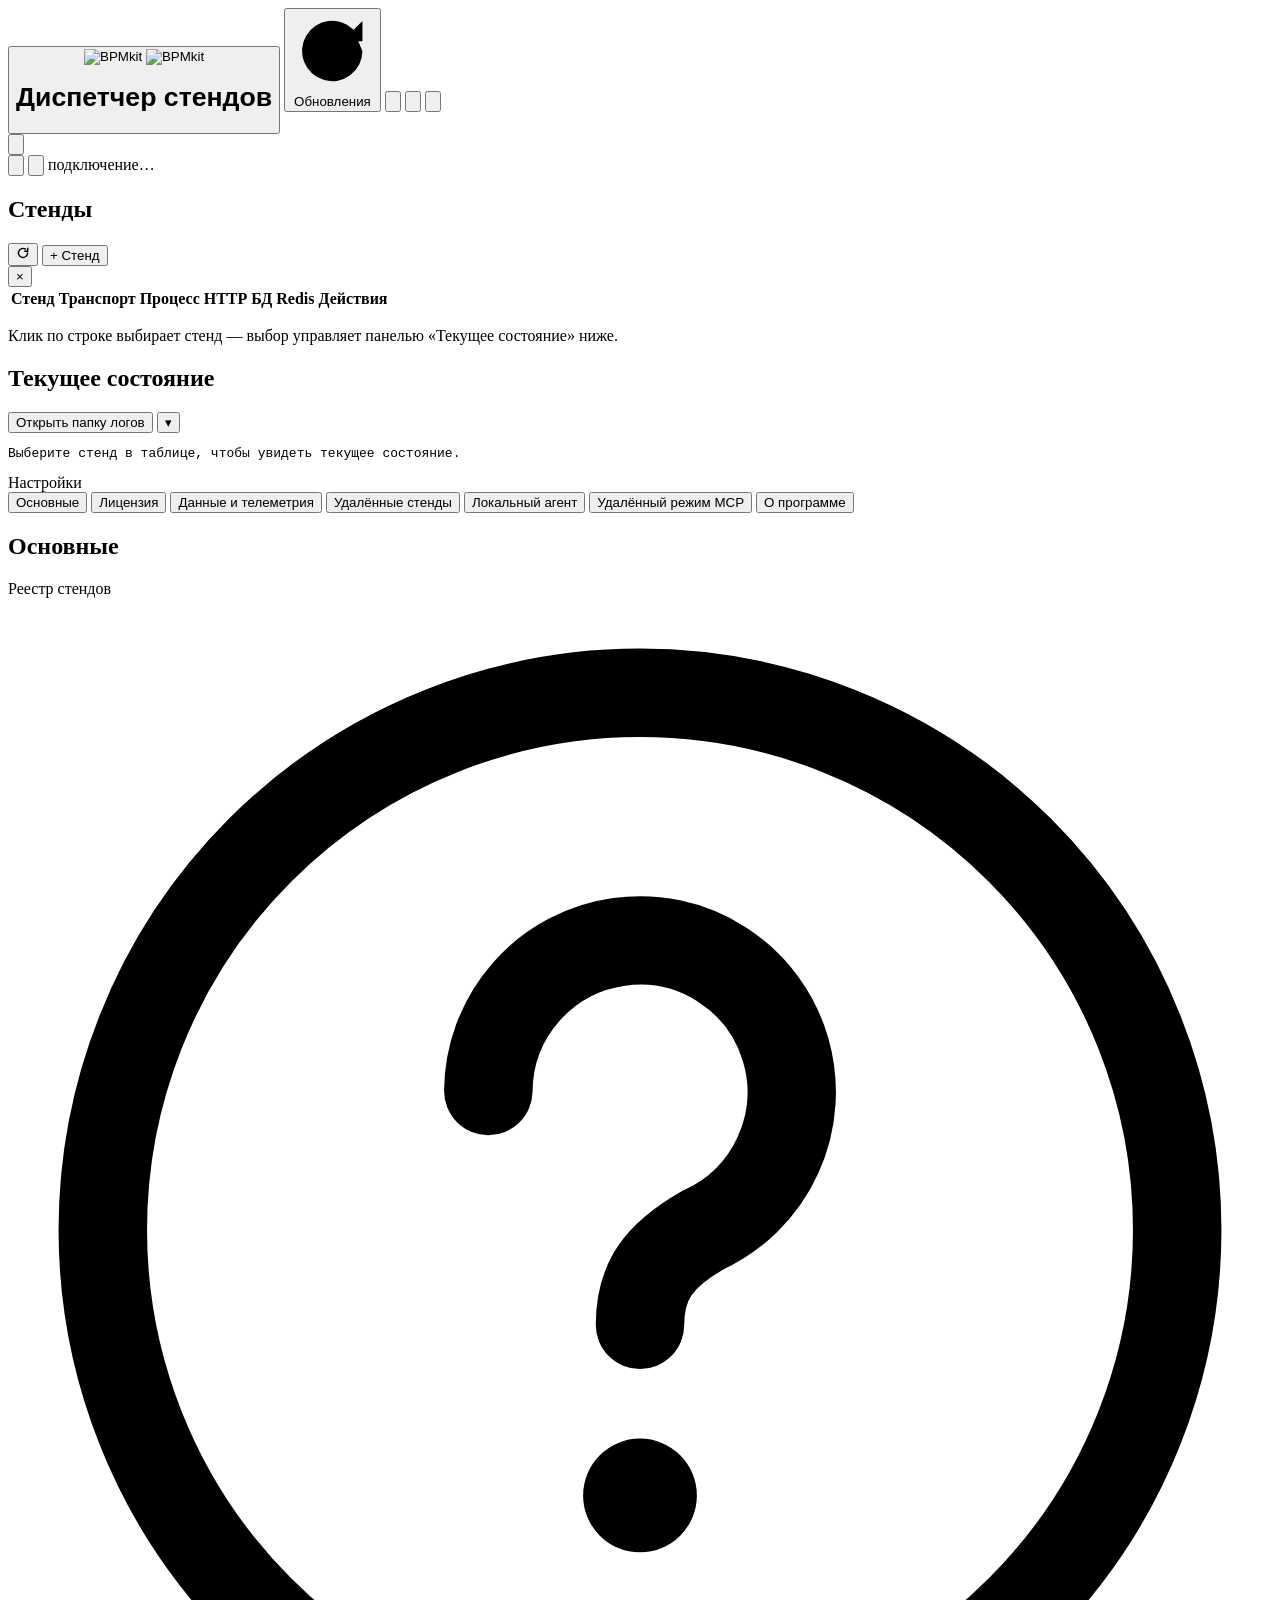
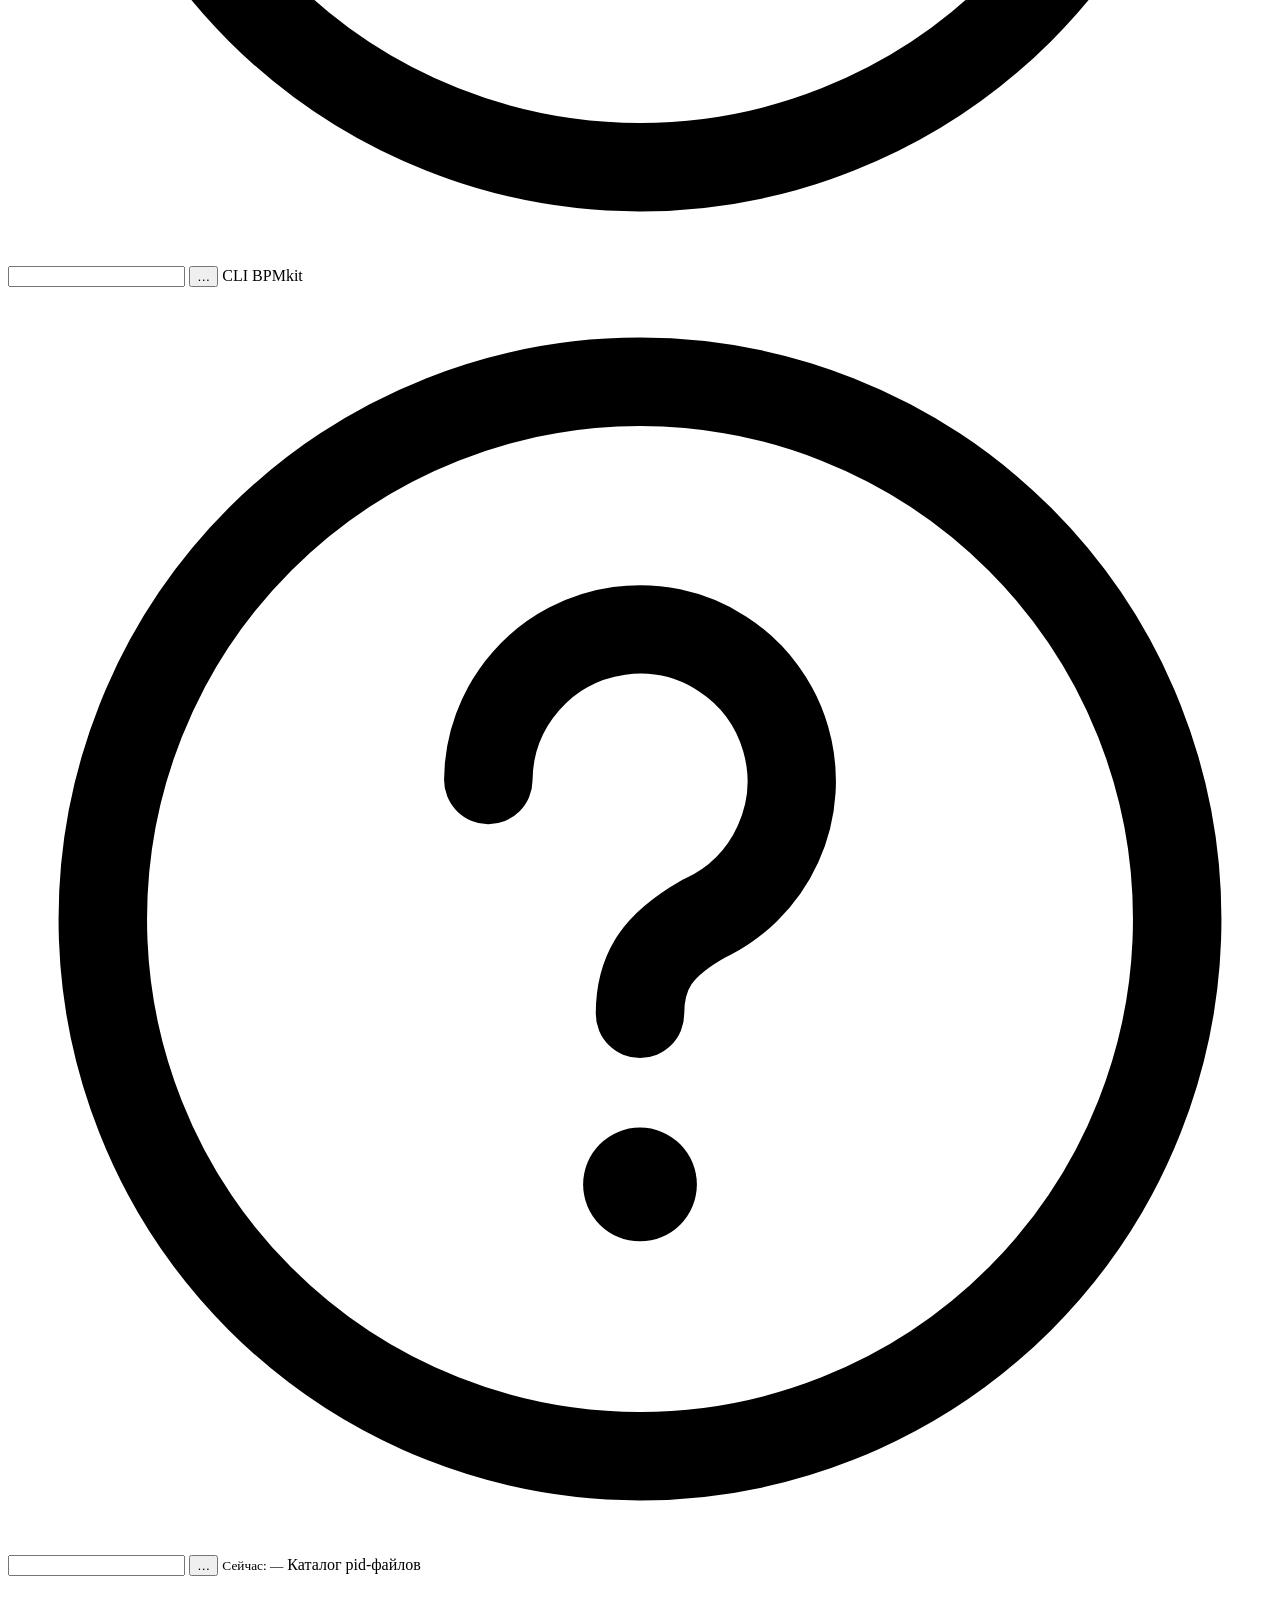
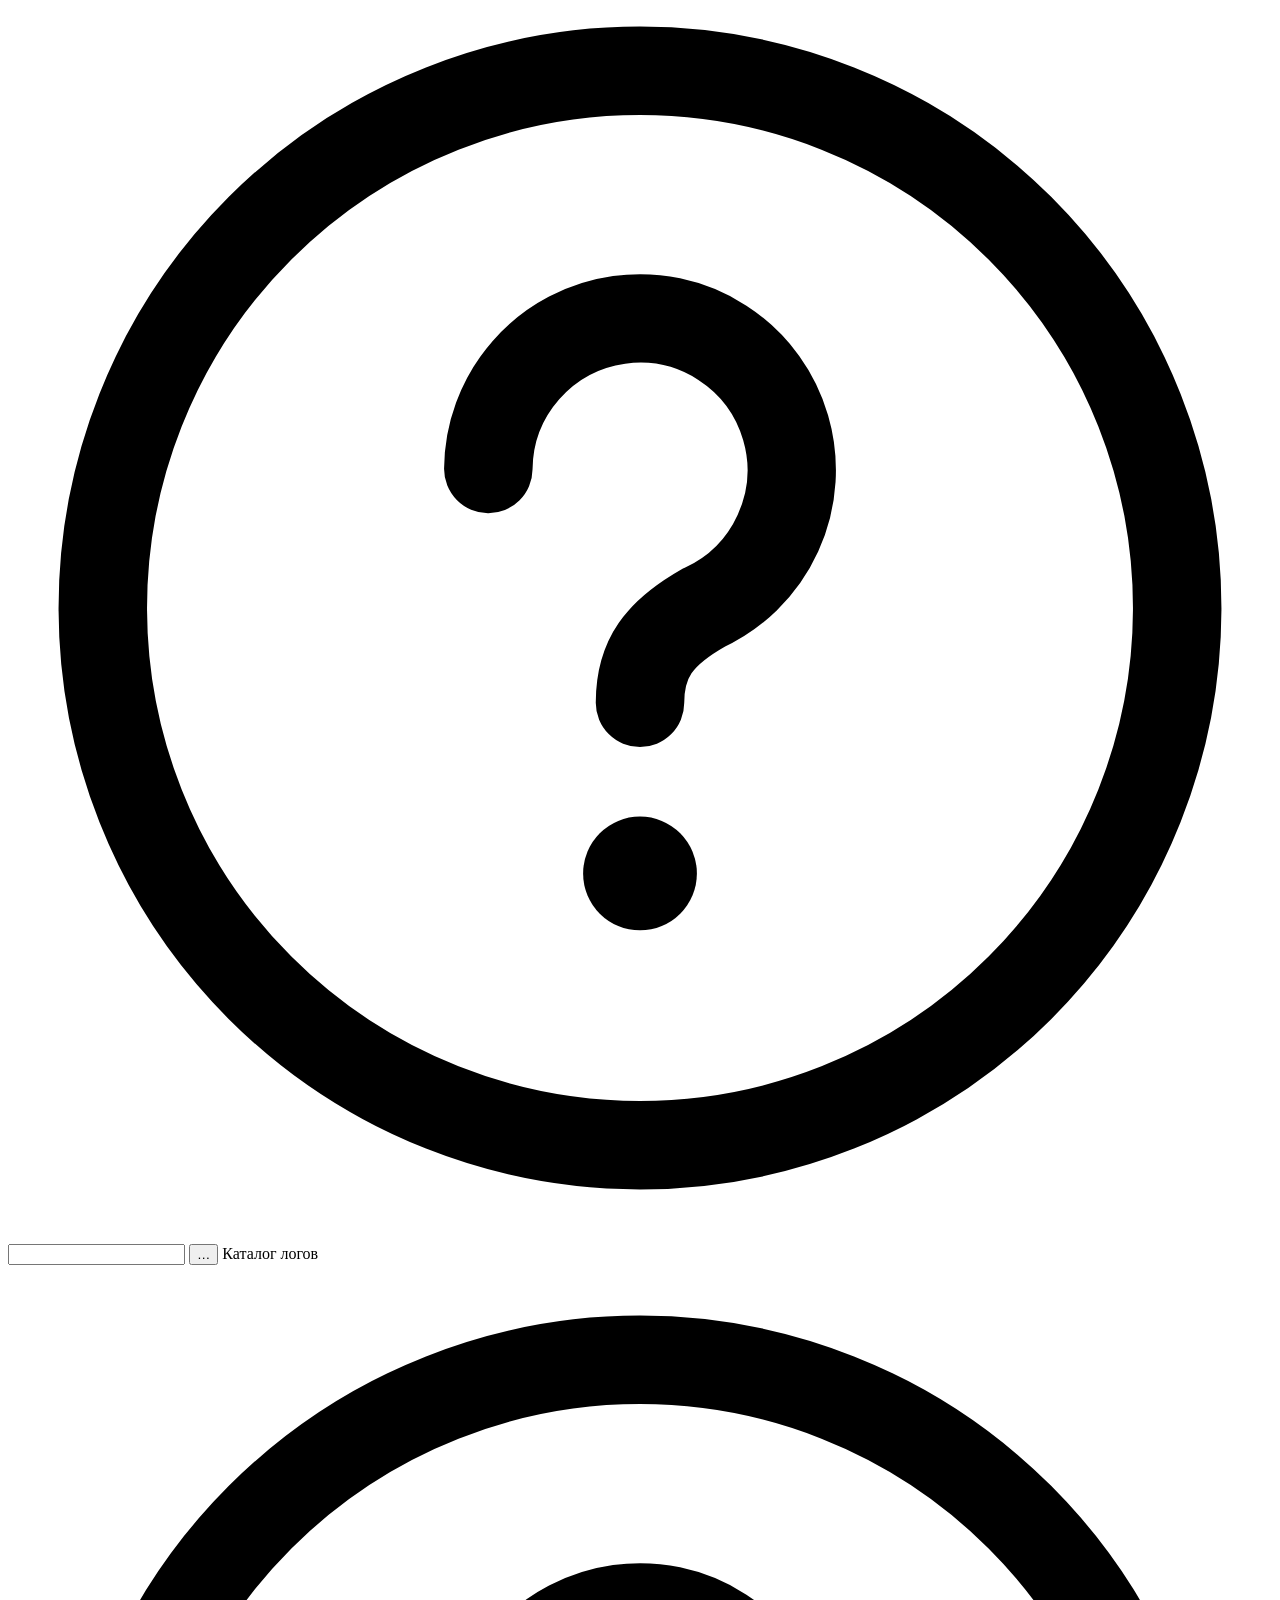
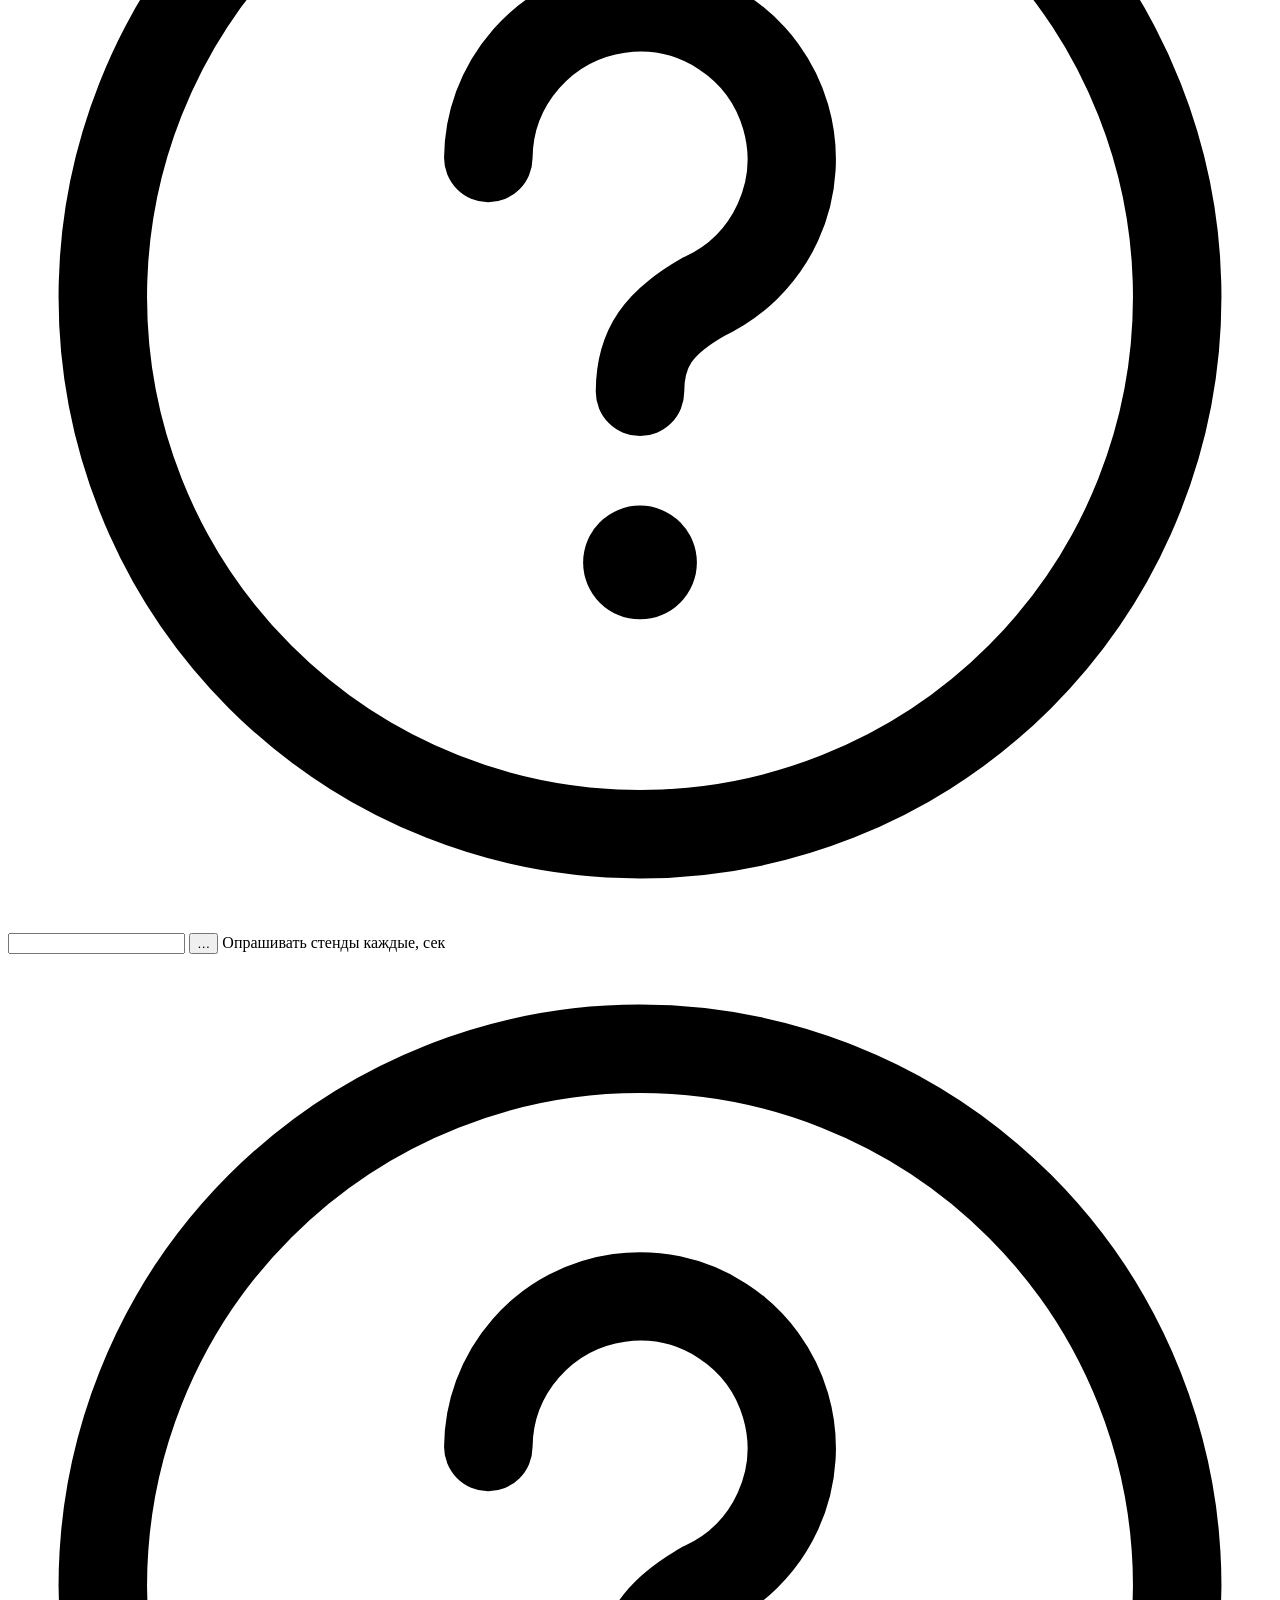
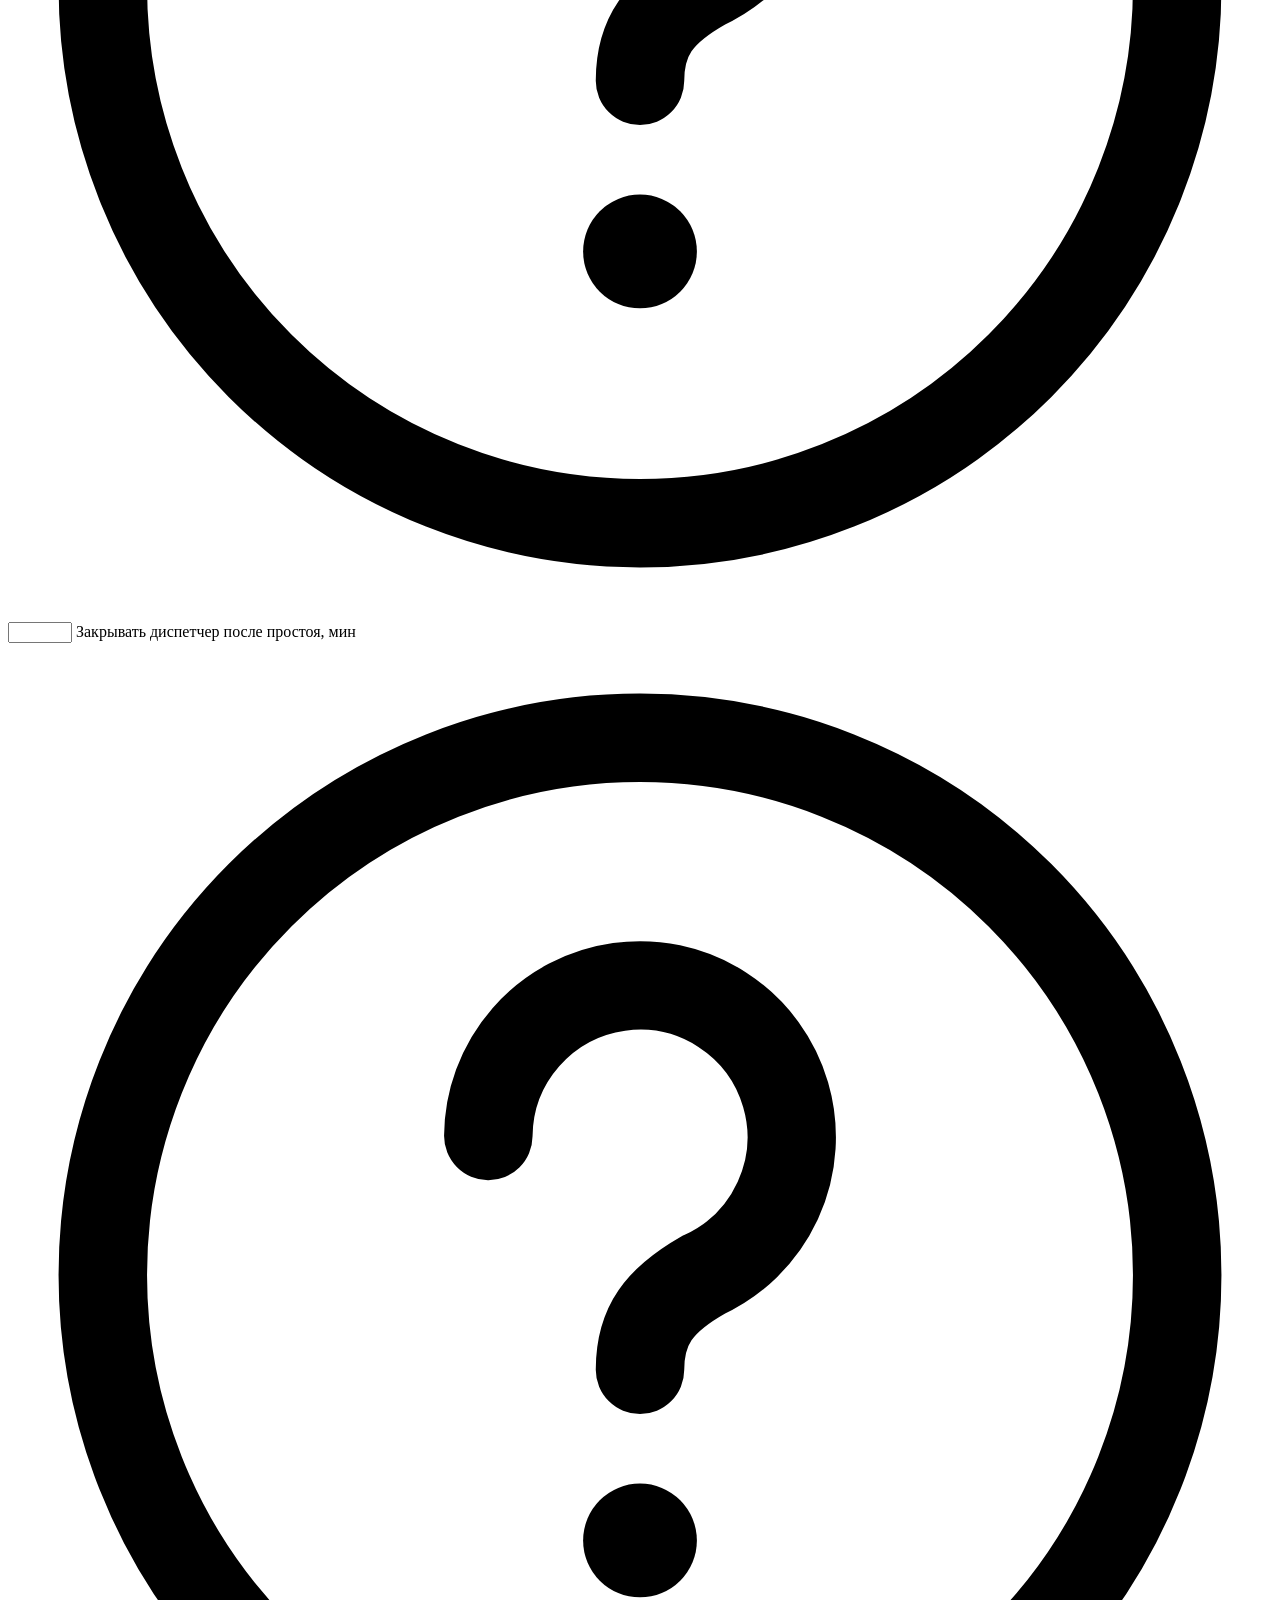
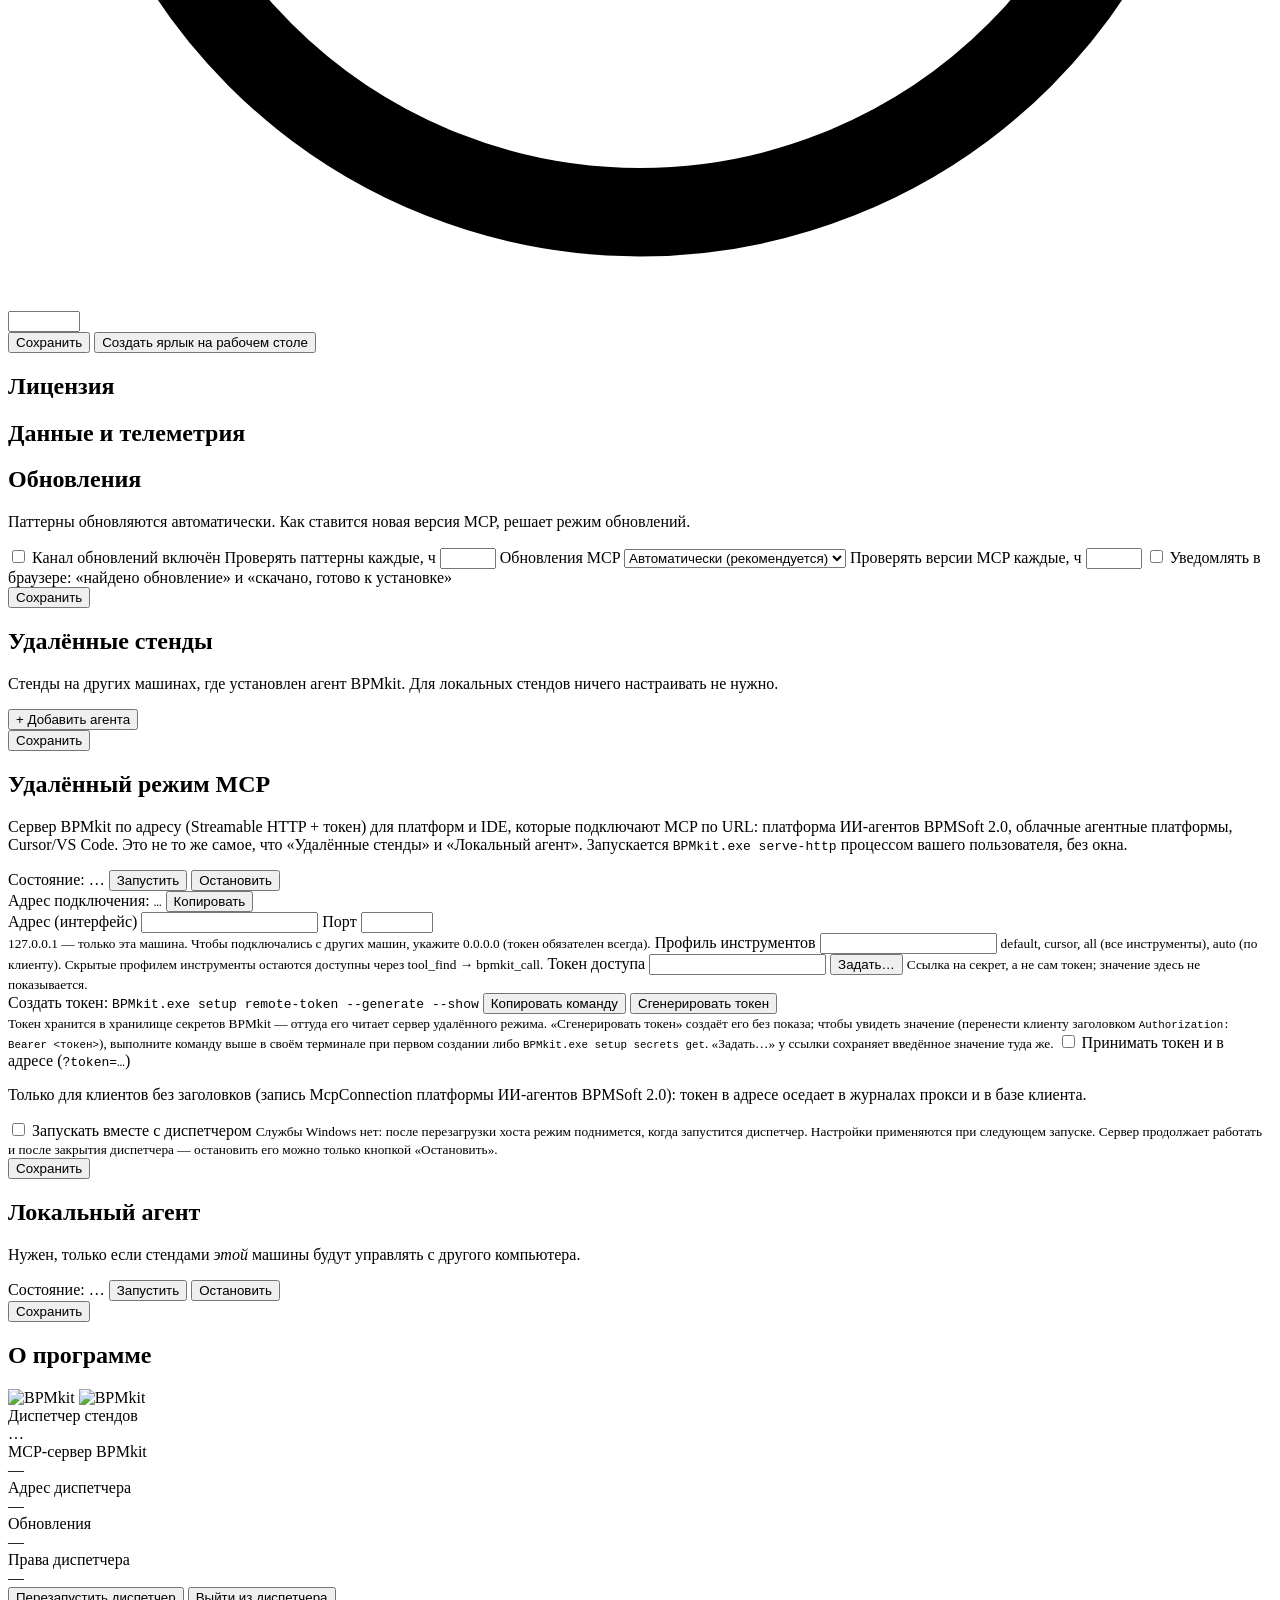
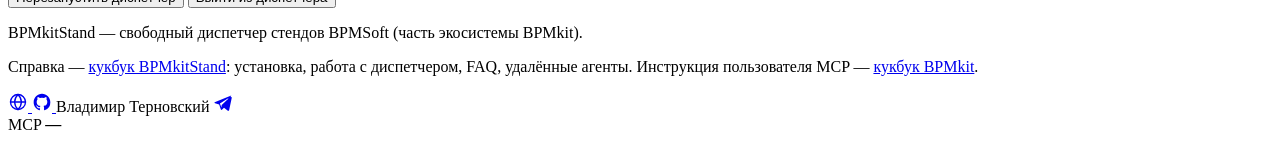
==== standkit_hub/web/index.html @ 82fc9096 "standkit: правки диспетчера после живой приёмки 24.10 (GAP-821, GAP-923, GAP-928, GAP-612 ч.1) - GAP" ====
<!DOCTYPE html>
<!--
  data-theme подставляет СЕРВЕР при отдаче index.html (см.
  standkit_hub/server.py::_serve_index) значением HubConfig.theme —
  light | dark | auto. Тема применяется ДО загрузки app.js, поэтому у
  пользователя тёмной темы нет «вспышки» светлой. Значение "auto"
  обрабатывает сам CSS через @media (prefers-color-scheme) — JS для этого
  не нужен. Источник правды — конфиг хаба, localStorage только кэш.

  РАЗМЕТКА СТАТИЧНА. Значения (номера версий, тексты отказов от издателя,
  имена лицензиатов, пути на диске) проставляются из app.js ТОЛЬКО через
  textContent: собирать их строками innerHTML — прямой путь к исполнению
  чужой разметки в окне, которое управляет процессами на машине.
-->
<html lang="ru" data-theme="__STANDKIT_THEME__" data-view="__STANDKIT_VIEW__">
<head>
  <meta charset="UTF-8" />
  <meta name="standkit-token" content="__STANDKIT_TOKEN__" />
  <!-- Версия сборки ЭТОЙ статики: подставляется сервером из
       файла пакета НА ДИСКЕ, а не из своей памяти (server.py::
       on_disk_standkit_version). Если пакет обновили под работающим хабом,
       это значение уже новое, а /api/version — ещё старое; страница видит
       расхождение и предлагает перезапуск. -->
  <meta name="standkit-build" content="__STANDKIT_BUILD__" />
  <meta name="viewport" content="width=device-width, initial-scale=1" />
  <title>Диспетчер стендов BPMkit</title>
  <link rel="icon" type="image/svg+xml" href="/static/favicon.svg" />
  <!--
    Манифест даёт Chrome/Edge кнопку «Установить приложение»: дашборд получает
    отдельное окно без адресной строки, свою иконку в панели задач и своё
    место в Alt+Tab. Ни одной зависимости для этого не нужно — инвариант
    stdlib-only и «фронтенд без сборки» не затронуты. Требует фиксированного
    порта хаба (см. DEFAULT_HUB_PORT): scope PWA включает порт.
  -->
  <link rel="manifest" href="/static/manifest.webmanifest" />
  <meta name="theme-color" content="#1f6feb" />
  <link rel="apple-touch-icon" href="/static/favicon.png" />
  <link rel="stylesheet" href="/static/style.css" />
</head>
<body>
  <!--
    Шапка без вкладок: экранов ровно два — «Стенды» (главный) и «Настройки»
    (шестерёнка). Всё остальное в шапке — иконки-действия. Иконки инлайновые
    SVG со stroke: currentColor, а не текстовые глифы («?», «ⓘ», «▭», «🌓»):
    глиф зависит от шрифта системы, ломает вертикальный ритм и в тёмной теме
    выглядит чужеродно.
  -->
  <header class="topbar">
    <!--: в шапке стоял favicon (значок «k» 28×28) — тот же файл,
         что во вкладке браузера, то есть продукт представлялся обрезанным
         значком. Теперь полный логотип, по одному на тему (светлый/тёмный
         переключаются CSS, а не скриптом: при смене темы не должно быть
         кадра со «старой» картинкой), и тонкий разделитель между брендом и
         названием раздела — «BPMkit» это продукт, «Диспетчер стендов» это
         его раздел, и раньше они читались одной слипшейся строкой. -->
    <button id="brand-btn" class="brand" type="button" title="Стенды">
      <img class="brand-logo brand-logo-light" src="/static/bpmkit-logo.svg" alt="BPMkit" />
      <img class="brand-logo brand-logo-dark" src="/static/bpmkit-logo-dark.svg" alt="BPMkit" />
      <span class="brand-sep" aria-hidden="true"></span>
      <h1>Диспетчер стендов</h1>
    </button>

    <!-- кнопка «Обновления» видна ВСЕГДА, в обеих редакциях. Платная
         открывает окно с 4 каналами (паттерны/MCP/диспетчер/скиллы); свободная —
         компактное окно с одной строкой «Диспетчер стендов» по PyPI
         (GET /api/hub/self-version) и плашкой про платные каналы. Пряталась бы
         кнопка совсем — свободная редакция не узнала бы, что диспетчер сам
         умеет проверяться по PyPI. -->
    <button id="btn-updates" class="updates-btn" type="button" title="Обновления">
      <svg viewBox="0 0 24 24" aria-hidden="true"><path d="M21 12a9 9 0 1 1-2.6-6.4"/><path d="M21 3v6h-6"/></svg>
      <span>Обновления</span>
      <span class="upd-badge" id="updates-badge" hidden>1</span>
    </button>
    <button id="btn-settings" class="topbar-btn" type="button" title="Настройки" aria-label="Настройки">
      <svg viewBox="0 0 24 24" aria-hidden="true"><circle cx="12" cy="12" r="3"/><path d="M19.4 15a1.7 1.7 0 0 0 .3 1.8l.1.1a2 2 0 1 1-2.8 2.8l-.1-.1a1.7 1.7 0 0 0-1.8-.3 1.7 1.7 0 0 0-1 1.5V21a2 2 0 1 1-4 0v-.1a1.7 1.7 0 0 0-1.1-1.5 1.7 1.7 0 0 0-1.8.3l-.1.1a2 2 0 1 1-2.8-2.8l.1-.1a1.7 1.7 0 0 0 .3-1.8 1.7 1.7 0 0 0-1.5-1H3a2 2 0 1 1 0-4h.1a1.7 1.7 0 0 0 1.5-1.1 1.7 1.7 0 0 0-.3-1.8l-.1-.1a2 2 0 1 1 2.8-2.8l.1.1a1.7 1.7 0 0 0 1.8.3H9a1.7 1.7 0 0 0 1-1.5V3a2 2 0 1 1 4 0v.1a1.7 1.7 0 0 0 1 1.5 1.7 1.7 0 0 0 1.8-.3l.1-.1a2 2 0 1 1 2.8 2.8l-.1.1a1.7 1.7 0 0 0-.3 1.8V9a1.7 1.7 0 0 0 1.5 1H21a2 2 0 1 1 0 4h-.1a1.7 1.7 0 0 0-1.5 1z"/></svg>
    </button>
    <span class="topbar-sep" aria-hidden="true"></span>
    <button id="view-toggle-btn" class="topbar-btn" type="button" title="Компактный режим" aria-label="Компактный режим">
      <svg viewBox="0 0 24 24" aria-hidden="true"><rect x="3" y="5" width="18" height="14" rx="2"/><path d="M3 12h18"/></svg>
    </button>
    <button id="theme-toggle-btn" class="topbar-btn" type="button" title="Переключить тему" aria-label="Переключить тему">
      <svg viewBox="0 0 24 24" aria-hidden="true"><path d="M12 3a9 9 0 1 0 9 9c0-.5 0-1-.1-1.4A5.5 5.5 0 0 1 13.4 3.1 9 9 0 0 0 12 3z"/></svg>
    </button>
    <!-- Меню «Справка»: два кукбука. Кукбук диспетчера — обычная
         статика (/static/cookbook.html, самодостаточный файл, открывается и с
         диска при остановленном диспетчере). Кукбук BPMkit (инструкция
         пользователя MCP) хаб отдаёт из локальной установки BPMkit маршрутом
         /bpmkit-cookbook. Пункты — обычные <a>: открытие в новой вкладке не
         зависит от обработчиков app.js, JS только раскрывает/закрывает меню. -->
    <div class="help-menu" id="help-menu-wrap">
      <button id="help-btn" class="topbar-btn" type="button" title="Справка"
              aria-label="Справка" aria-haspopup="menu" aria-expanded="false"
              aria-controls="help-menu">
        <svg viewBox="0 0 24 24" aria-hidden="true"><circle cx="12" cy="12" r="9"/><path d="M9.5 9.5a2.5 2.5 0 1 1 3.5 2.3c-.7.3-1 .8-1 1.5V14"/><circle cx="12" cy="17" r=".7" fill="currentColor" stroke="none"/></svg>
      </button>
      <div class="help-menu-list" id="help-menu" role="menu" hidden>
        <a class="help-menu-item" id="help-menu-bpmkit" role="menuitem"
           href="/bpmkit-cookbook" target="_blank" rel="noopener">
          <span class="help-menu-title">Кукбук BPMkit</span>
          <span class="help-menu-sub">MCP-агент: что умеет, кейсы, FAQ</span>
        </a>
        <a class="help-menu-item" id="help-menu-stand" role="menuitem"
           href="/static/cookbook.html" target="_blank" rel="noopener">
          <span class="help-menu-title">Кукбук BPMkitStand</span>
          <span class="help-menu-sub">Диспетчер стендов: установка, работа, агенты</span>
        </a>
      </div>
    </div>
    <!-- Индикатор прав администратора. На Windows виден ВСЕГДА
         (supported=true у GET /api/hub/elevation) — только иконка, без
         подписи: без прав любая IIS-операция обречена (appcmd.exe не читает
         даже собственную конфигурацию), а С правами полезно видеть это тоже,
         не только их отсутствие (решение владельца 16.09.2026, пересматривает
         решение от 15.09.2026 — щит был виден только без прав). Цвет и path
         внутри щита переключает refreshElevation через data-elev-state:
         bad (нет прав, красный, клик — перезапуск с правами через UAC),
         ok (есть права, зелёный, клик открывает «О программе», ничего не
         перезапускает), unknown (не определили, серый). supported=false
         (не Windows) — кнопка скрыта совсем. -->
    <button id="elevation-btn" class="topbar-btn elevation-btn" type="button" hidden data-elev-state="unknown"
            title="Не удалось определить права администратора"
            aria-label="Права администратора не определены">
      <svg viewBox="0 0 24 24" aria-hidden="true">
        <path d="M12 3l7 3v5c0 4.5-3 8.3-7 9.5C8 19.3 5 15.5 5 11V6z"/>
        <path class="elevation-icon-bad" d="M12 8v4"/>
        <circle class="elevation-icon-bad" cx="12" cy="15.5" r=".7" fill="currentColor" stroke="none"/>
        <path class="elevation-icon-ok" d="M8.5 12.3l2.4 2.4 4.6-5"/>
      </svg>
    </button>
    <!-- «О программе» — не модалка, а раздел настроек: то же содержимое, но
         его можно открыть рядом с версией MCP и путём к CLI, не теряя экран. -->
    <button id="about-btn" class="topbar-btn" type="button" title="О программе" aria-label="О программе">
      <svg viewBox="0 0 24 24" aria-hidden="true"><circle cx="12" cy="12" r="9"/><path d="M12 11v5"/><circle cx="12" cy="8" r=".7" fill="currentColor" stroke="none"/></svg>
    </button>
    <!-- «Выход» (Д-3). Диспетчер живёт под pythonw.exe без окна: закрытая
         вкладка НЕ завершает процесс, и он до перезагрузки держит порт 8770 и
         именованный мьютекс, из-за которого установщик BPMkit отказывается
         работать («диспетчер запущен»). Трея у нас нет по решению владельца,
         поэтому единственная точка выхода — эта кнопка (и такой же пункт в
         «Настройки → О программе»). Запущенные стенды выход НЕ трогает — они
         прямые потомки процесса, но гасятся не они, а только сам диспетчер;
         это сказано и в подтверждении. -->
    <button id="exit-btn" class="topbar-btn" type="button" title="Выйти из диспетчера" aria-label="Выйти из диспетчера">
      <svg viewBox="0 0 24 24" aria-hidden="true"><path d="M15 4h3a2 2 0 0 1 2 2v12a2 2 0 0 1-2 2h-3"/><path d="M10 17l-5-5 5-5"/><path d="M5 12h10"/></svg>
    </button>
    <span id="conn-status" class="conn-status" title="Связь с хабом не проверялась">
      <span id="conn-status-dot" class="conn-status-dot conn-status-dot-pending"></span>
      <span id="conn-status-label">подключение…</span>
    </span>
  </header>

  <!-- Плашка рассинхрона версий. Статика (этот файл, app.js,
       style.css) читается с диска на КАЖДЫЙ запрос, а код сервера живёт в
       памяти процесса: `pip install` поверх работающего хаба даёт новую
       страницу на старом сервере. Живой случай 11.09.2026 — «О программе»
       показывала версию из памяти процесса, а новый раздел «Лицензия» звал
       маршрут, которого у старого сервера нет, и пользователь видел сырое
       `not found`. Версия сборки страницы — константа HUB_BUILD_VERSION в
       app.js (проставляется при сборке пакета), сверяется с /api/version. -->
  <div id="version-skew-banner" class="version-skew-banner" hidden role="status">
    <span id="version-skew-text"></span>
    <button id="version-skew-restart-btn" type="button" class="secondary">Перезапустить диспетчер</button>
  </div>

  <!-- Баннер «нет связи»: диспетчер живёт отдельным процессом (pythonw, без
       консоли) и может быть остановлен или пережить перезагрузку — вкладка об
       этом узнаёт только по упавшему запросу. Раньше единственным признаком
       была красная точка в углу и мелкий #stands-error, а таблица продолжала
       показывать последний снапшот как живой. Скрыт, пока связь есть. -->
  <div id="offline-banner" class="offline-banner" role="alert" hidden>
    <span id="offline-banner-text"></span>
  </div>

  <!--
    Лицензионные баннеры. Жёлтый — предупреждение (4–7 дней до конца срока),
    красный — уже больно (осталось ≤3 дней, истекла, отозвана). Разные цвета
    именно потому, что «через неделю» и «завтра всё выключится» требуют разной
    реакции, а один нейтральный баннер обе ситуации обесценивает.
  -->
  <div id="license-banner-warn" class="license-banner license-banner-warn" role="status" hidden>
    <span><strong id="license-banner-warn-title">Лицензия истекает через 7 дней</strong><span id="license-banner-warn-text"></span></span>
    <button type="button" class="license-banner-open" data-open-license>Открыть лицензию</button>
  </div>
  <div id="license-banner-crit" class="license-banner license-banner-crit" role="alert" hidden>
    <span><strong id="license-banner-crit-title">Срок лицензии истёк</strong><span id="license-banner-crit-text"></span></span>
    <button type="button" class="license-banner-open" data-open-license>Открыть лицензию</button>
  </div>

  <!-- Оверлей ожидания перезапуска с правами администратора: пока Windows
       показывает запрос UAC, а старый процесс гаснет, вкладка ничего не может
       — но и молчать ей нельзя, иначе перезапуск выглядит как зависание. -->
  <div id="restart-overlay" class="modal-overlay" hidden>
    <div class="modal-box" role="dialog" aria-modal="true" aria-labelledby="restart-overlay-title">
      <div class="modal-header">
        <h2 id="restart-overlay-title">Перезапуск с правами администратора</h2>
      </div>
      <div class="modal-body">
        <p id="restart-overlay-text">Подтвердите запрос Windows (UAC). Страница переподключится сама.</p>
        <p class="modal-note" id="restart-overlay-hint" hidden></p>
      </div>
      <!-- Кнопка «Закрыть» появляется только в терминальных исходах, о которых
           СТАРЫЙ хаб успел сообщить (restart.status === refused|failed на GET
           /api/hub/elevation, см. app.js::waitForHubBack) — пока перезапуск
           ещё возможен (pending/обрыв связи), закрывать оверлей нечем: страница
           сама перезагрузится, когда новый процесс поднимется. -->
      <div class="modal-footer" id="restart-overlay-footer" hidden>
        <button id="restart-overlay-close-btn" type="button" class="secondary">Закрыть</button>
      </div>
    </div>
  </div>

  <!-- Оверлей ожидания установки обновления: установщик останавливает
       диспетчер и поднимает его заново — вкладка ждёт новый процесс и
       перезагружается сама (app.js::waitForInstallerRestart). -->
  <div id="install-overlay" class="modal-overlay" hidden>
    <div class="modal-box" role="dialog" aria-modal="true" aria-labelledby="install-overlay-title">
      <div class="modal-header">
        <h2 id="install-overlay-title">Установка обновления BPMkit</h2>
      </div>
      <div class="modal-body">
        <p id="install-overlay-text">Идёт установка обновления. Страница переподключится сама.</p>
        <p class="modal-note" id="install-overlay-hint" hidden></p>
      </div>
      <div class="modal-footer" id="install-overlay-footer" hidden>
        <button id="install-overlay-close-btn" type="button" class="secondary">Закрыть</button>
      </div>
    </div>
  </div>

  <!-- Оверлей «однократной операции с правами администратора»:
       та же UAC-ситуация, что у restart-overlay, но БЕЗ перезапуска диспетчера
       — только один appcmd-вызов через elevated-помощника. Отдельный оверлей,
       а не переиспользование restart-overlay: у того статичный заголовок
       «Перезапуск…», который здесь был бы неверным. -->
  <div id="elevated-op-overlay" class="modal-overlay" hidden>
    <div class="modal-box" role="dialog" aria-modal="true" aria-labelledby="elevated-op-overlay-title">
      <div class="modal-header">
        <h2 id="elevated-op-overlay-title">Операция с правами администратора</h2>
      </div>
      <div class="modal-body">
        <p id="elevated-op-overlay-text">Подтвердите запрос Windows (UAC). Ждём выполнения…</p>
      </div>
      <div class="modal-footer" id="elevated-op-overlay-footer" hidden>
        <button id="elevated-op-overlay-close-btn" type="button" class="secondary">Закрыть</button>
      </div>
    </div>
  </div>

  <!-- Модалка "Зарегистрировать стенд" — форма записи УЖЕ существующего
       стенда в общий реестр (projects.json), НЕ провижининг. Та же
       разметка/классы оверлея-модалки, что у "О программе" (см. style.css:
       .modal-overlay/.modal-box). Условные поля (agent_*/iis_*/docker_*/
       k8s_*) показываются по значению select'ов transport/host_kind — см.
       app.js::updateRegisterConditionalFields. -->
  <div id="register-modal-overlay" class="modal-overlay" hidden>
    <div class="modal-box modal-box-register" role="dialog" aria-modal="true" aria-labelledby="register-modal-title">
      <div class="modal-header">
        <h2 id="register-modal-title">Зарегистрировать стенд</h2>
        <button id="register-modal-close-btn" class="modal-close-btn" type="button" title="Закрыть">✕</button>
      </div>
      <form id="register-form">
        <div class="modal-body">
          <p class="modal-note-plain" id="register-intro">
            Регистрирует уже существующий стенд в общем реестре — каталог, БД и
            дистрибутив должны быть готовы заранее (это не провижининг нового стенда).
          </p>
          <div id="register-form-error" class="error-text register-form-error" role="alert"></div>

          <label>Имя стенда
            <input type="text" name="name" required autocomplete="off" />
          </label>
          <div id="register-edit-note" class="modal-note-plain" hidden>
            Имя стенда не меняется. Пустое поле очищает значение в реестре; поля,
            которых в форме нет (администратор, дистрибутив), остаются как были.
          </div>

          <div class="form-row">
            <label>Транспорт
              <select name="transport">
                <option value="local" selected>local</option>
                <option value="agent">agent</option>
                <!-- удалённый стенд, к которому есть только веб-адрес
                     и учётка. Процессом такого стенда управлять нечем. -->
                <option value="http">http — удалённый, без агента</option>
              </select>
            </label>
            <label>Хостинг
              <select name="host_kind">
                <option value="kestrel" selected>kestrel</option>
                <option value="iis">iis</option>
                <option value="docker">docker</option>
                <option value="k8s">k8s</option>
              </select>
            </label>
          </div>

          <div class="register-conditional" data-when-transport="http" hidden>
            <p class="field-hint">
              Удалённый стенд без агента: диспетчер знает только его веб-адрес
              (поля «Хост стенда» / «Порт» / «Схема» ниже) и показывает состояние
              по HTTP-пробе. Папка стенда не указывается — её нет; запуск,
              остановка, перезапуск, БД и Redis для такого стенда недоступны.
            </p>
          </div>

          <div class="register-conditional" data-when-transport="agent" hidden>
            <label>Agent URL
              <input type="text" name="agent_url" placeholder="https://host:8765" />
            </label>
            <label>Ссылка на секрет агента (agent_secret_ref)
              <input type="text" name="agent_secret_ref" />
            </label>
            <!-- Доверие к сертификату АГЕНТА. Отдельно от verify_tls ниже, и в
                 подсказках это сказано прямым текстом: оператор, нашедший
                 verify_tls, обоснованно считает, что уже отключил проверку
                 канала до агента, — на этом и построен. -->
            <label>Сертификат агента (agent_ca)
              <input type="text" name="agent_ca" placeholder="/etc/standkit/agent.crt" />
              <small class="field-hint">
                Путь к файлу сертификата (или CA-бандлу) агента НА МАШИНЕ, где работает
                дашборд. Нужен, если агент поднят с самоподписанным сертификатом: без
                него канал «хаб → агент» падает с CERTIFICATE_VERIFY_FAILED.
              </small>
            </label>
            <label class="checkbox-label">
              <input type="checkbox" name="agent_verify_tls" checked />
              Проверять сертификат агента (agent_verify_tls)
            </label>
            <small class="field-hint field-hint-warn">
              Это НЕ то же самое, что «Проверять сертификат» (verify_tls) ниже: тот флаг
              относится к пробе САМОГО СТЕНДА. Выключать проверку — только для
              дев-контура; правильный путь — указать agent_ca.
            </small>
          </div>

          <label>Каталог стенда (stand_dir)
            <span class="path-row">
              <input type="text" name="stand_dir" />
              <button type="button" class="pick-btn" data-register-pick="stand_dir"
                      title="Выбрать папку" aria-label="Выбрать папку стенда"><svg viewBox="0 0 16 16" width="14" height="14" fill="none" stroke="currentColor" stroke-width="1.4" stroke-linecap="round" stroke-linejoin="round" aria-hidden="true"><path d="M1.8 4.2c0-.6.4-1 1-1h3l1.4 1.6h6c.6 0 1 .4 1 1v6.2c0 .6-.4 1-1 1H2.8c-.6 0-1-.4-1-1V4.2z"/></svg></button>
              <button type="button" class="pick-btn" id="register-probe-btn"
                      title="Заполнить из конфигов стенда (БД, Redis, порт сайта, движок)"
                      aria-label="Заполнить из конфигов стенда"><svg viewBox="0 0 16 16" width="14" height="14" fill="none" stroke="currentColor" stroke-width="1.4" stroke-linecap="round" stroke-linejoin="round" aria-hidden="true"><path d="M8 2v8"/><path d="M4.8 7.2L8 10.4l3.2-3.2"/><path d="M2.5 13h11"/></svg></button>
            </span>
            <small class="field-hint" id="register-probe-status" role="status"></small>
          </label>

          <label>Каталог логов (logs_dir)
            <span class="path-row">
              <input type="text" name="logs_dir" />
              <button type="button" class="pick-btn" data-register-pick="logs_dir"
                      title="Выбрать папку" aria-label="Выбрать папку логов"><svg viewBox="0 0 16 16" width="14" height="14" fill="none" stroke="currentColor" stroke-width="1.4" stroke-linecap="round" stroke-linejoin="round" aria-hidden="true"><path d="M1.8 4.2c0-.6.4-1 1-1h3l1.4 1.6h6c.6 0 1 .4 1 1v6.2c0 .6-.4 1-1 1H2.8c-.6 0-1-.4-1-1V4.2z"/></svg></button>
            </span>
            <small class="field-hint">
              Необязательное: пусто — ищется подкаталог <code>logs</code> внутри каталога
              стенда, без учёта регистра.
            </small>
          </label>

          <div class="form-row">
            <label>Схема
              <select name="stand_scheme">
                <option value="http" selected>http</option>
                <option value="https">https</option>
              </select>
            </label>
            <label>Host
              <input type="text" name="stand_host" value="127.0.0.1" />
            </label>
            <label>Port
              <input type="number" name="stand_port" min="1" max="65535" value="5000" />
            </label>
          </div>

          <!-- Проверка сертификата имеет смысл ТОЛЬКО при stand_scheme=https:
               при http флаг ничего не значит и только путает оператора,
               поэтому блок условный — по той же механике data-when-*, что у
               agent_*/iis_*/docker_*/k8s_* (см.
               app.js::updateRegisterConditionalFields). Пока блок скрыт,
               значение чекбокса на сервер не уходит вовсе и остаётся дефолт
               модели verify_tls=true. -->
          <div class="register-conditional" data-when-scheme="https" hidden>
            <label class="checkbox-label">
              <input type="checkbox" name="verify_tls" checked />
              Проверять сертификат (verify_tls)
            </label>
            <small class="field-hint field-hint-warn">
              Выключение — послабление для дев-контуров с self-signed сертификатом.
              Для прод-стендов флаг должен оставаться включённым.
            </small>
          </div>

          <!-- Стенд, развёрнутый в IIS мимо диспетчера, в реестре не имеет ни
               iis_site, ни iis_app_pool — руками их искать в консоли IIS
               неудобно. Кнопка сопоставляет каталог стенда (physical path) и
               порт (биндинг) с реальными сайтами через appcmd — см.
               POST /api/iis/detect и standkit.hosting.detect_iis_site. -->
          <div class="register-conditional" data-when-host-kind="iis" hidden>
            <label>IIS-сайт (iis_site)
              <input type="text" name="iis_site" />
            </label>
            <label>Пул приложений (iis_app_pool)
              <input type="text" name="iis_app_pool" />
            </label>
            <div class="iis-detect-row">
              <button type="button" id="iis-detect-btn" class="secondary">Определить автоматически</button>
              <span id="iis-detect-status" class="status-text"></span>
            </div>
          </div>

          <div class="register-conditional" data-when-host-kind="docker" hidden>
            <label>Контейнер (docker_container)
              <input type="text" name="docker_container" />
            </label>
            <label>Compose-файл (docker_compose_file)
              <input type="text" name="docker_compose_file" />
            </label>
            <label>Compose-сервис (docker_compose_service)
              <input type="text" name="docker_compose_service" />
            </label>
          </div>

          <div class="register-conditional" data-when-host-kind="k8s" hidden>
            <label>Namespace (k8s_namespace)
              <input type="text" name="k8s_namespace" />
            </label>
            <label>Deployment (k8s_deployment)
              <input type="text" name="k8s_deployment" />
            </label>
          </div>

          <div class="form-row">
            <label>Тип БД
              <select name="db_type">
                <option value="postgres" selected>postgres</option>
                <option value="mssql">mssql</option>
              </select>
            </label>
            <label>DB host
              <input type="text" name="db_host" />
            </label>
            <label>DB port
              <input type="number" name="db_port" min="1" max="65535" value="5432" />
            </label>
          </div>
          <label>DB name
            <input type="text" name="db_name" />
          </label>
          <div class="form-row">
            <label>Пользователь БД (db_user)
              <input type="text" name="db_user" autocomplete="off" />
            </label>
            <label>Секрет пароля БД (secret_ref_db)
              <input type="text" name="secret_ref_db" autocomplete="off" placeholder="standkit:имя:db" />
            </label>
          </div>
          <!-- Пароль в форму не вводится и не показывается. Если он найден в
               конфиге стенда, сервер сам кладёт его в хранилище секретов под
               secret_ref_db (значение через страницу не проходит). -->
          <div class="register-conditional" id="register-pw-row" hidden>
            <label class="checkbox-label">
              <input type="checkbox" name="db_password_from_config" />
              Сохранить пароль БД из конфига стенда в хранилище секретов
            </label>
          </div>
          <input type="hidden" name="engine" />
          <div class="field-hint" id="register-engine-row" hidden>
            Движок: <b id="register-engine-text"></b>
            <button type="button" class="linklike" id="register-engine-clear">сбросить</button>
          </div>

          <div class="form-row">
            <label>Redis host
              <input type="text" name="redis_host" />
            </label>
            <label>Redis port
              <input type="number" name="redis_port" min="1" max="65535" value="6379" />
            </label>
          </div>
          <small class="field-hint">
            Адрес — <strong>с точки зрения хоста, где выполняется проба</strong> (ядро на
            этой машине либо агент на хосте стенда), а не машины оператора. Redis внутри
            compose без проброса порта наружу даст <code>down</code>, а не
            <code>unknown</code>. Задавать нужно оба поля сразу: половина пары —
            ошибка регистрации.
          </small>
          <!-- Результат кнопки «Тест»: по строке на проверку, ничего не сохраняется. -->
          <ul id="register-test-result" class="register-test-result" role="status" hidden></ul>
        </div>
        <div class="modal-footer">
          <button type="button" id="register-test-btn" class="secondary register-test-btn"
                  aria-label="Тест" aria-describedby="register-test-hint"
                  title="Проверить введённые данные до сохранения: имена, порты, вход в БД, PING Redis">Тест</button>
          <span id="register-test-hint" class="visually-hidden">Проверить введённые данные до сохранения: имена, порты, вход в БД, PING Redis</span>
          <button type="button" id="register-modal-cancel-btn" class="secondary">Отмена</button>
          <button type="submit" id="register-modal-submit-btn">Зарегистрировать</button>
        </div>
      </form>
    </div>
  </div>

  <!-- Встроенный выбор папки: запасной путь, когда нативного диалога ОС нет
       (см. app.js::pickFolder). Список подкаталогов отдаёт POST /api/fs/browse;
       выше корня диска не поднимается. -->
  <div id="fs-browser-overlay" class="modal-overlay" hidden>
    <div class="modal-box modal-box-register" role="dialog" aria-modal="true" aria-labelledby="fs-browser-title">
      <div class="modal-header">
        <h2 id="fs-browser-title">Выберите папку</h2>
        <button id="fs-browser-close-btn" class="modal-close-btn" type="button" title="Закрыть">✕</button>
      </div>
      <div class="modal-body">
        <div class="path-row">
          <button type="button" class="pick-btn" id="fs-browser-up-btn" title="На уровень выше" aria-label="На уровень выше">↑</button>
          <input type="text" id="fs-browser-path" autocomplete="off" aria-label="Путь" />
          <button type="button" class="pick-btn" id="fs-browser-go-btn" title="Перейти" aria-label="Перейти">→</button>
        </div>
        <div id="fs-browser-error" class="error-text register-form-error" role="alert"></div>
        <ul id="fs-browser-list" class="fs-list"></ul>
        <small class="field-hint" id="fs-browser-hint"></small>
      </div>
      <div class="modal-footer">
        <button type="button" id="fs-browser-cancel-btn" class="secondary">Отмена</button>
        <button type="button" id="fs-browser-select-btn">Выбрать эту папку</button>
      </div>
    </div>
  </div>

  <!-- Стилизованное подтверждение (замена window.confirm) — переиспользует
       классы модалки "О программе"; используется для Стоп/Рестарт/Очистить Redis. -->
  <div id="confirm-modal-overlay" class="modal-overlay" hidden>
    <div class="modal-box modal-box-confirm" role="alertdialog" aria-modal="true" aria-labelledby="confirm-modal-title">
      <div class="modal-header">
        <h2 id="confirm-modal-title">Подтверждение</h2>
        <button id="confirm-modal-close-btn" class="modal-close-btn" type="button" title="Отмена">✕</button>
      </div>
      <div class="modal-body">
        <p id="confirm-modal-text"></p>
      </div>
      <div class="modal-footer">
        <button id="confirm-modal-cancel-btn" type="button" class="secondary">Отмена</button>
        <button id="confirm-modal-ok-btn" type="button" class="danger">Подтвердить</button>
      </div>
    </div>
  </div>

  <main>
    <!-- ═══ Сцена: стенды ═══ -->
    <section id="scene-stands" class="scene active">
      <!--: «Обновить» и «Зарегистрировать стенд» стояли отдельной
           строкой НАД таблицей и ни с чем не были связаны, а сама кнопка
           «Обновить» создавала впечатление, что список сам не обновляется
           (хотя поллер работает по refresh_interval_sec). Теперь это строка
           ЗАГОЛОВКА таблицы: слева — сколько стендов, справа — когда
           обновлялись данные, ручное обновление иконкой ↻ (оно остаётся:
           дождаться следующего тика не всегда приемлемо) и основная кнопка
           «+ Стенд». -->
      <div class="panel-toolbar">
        <div class="panel-toolbar-left">
          <h2 class="panel-title">Стенды<span id="stands-count" class="panel-count"></span></h2>
          <span id="stands-error" class="error-text"></span>
        </div>
        <div class="panel-toolbar-right">
          <!-- Возраст снапшота. Раньше показывался ТОЛЬКО при заметном
               устаревании; теперь в норме говорит «обновлено N назад» — это и
               есть ответ на вопрос «а список-то живой?», из-за которого
               кнопка «Обновить» читалась как единственный способ увидеть
               свежие данные (см. app.js::updateSnapshotAge). -->
          <span id="stands-age" class="stands-age" role="status" aria-live="polite"></span>
          <button id="refresh-stands-btn" class="icon-btn icon-btn-refresh" type="button"
                  title="Обновить сейчас" aria-label="Обновить сейчас">
            <svg viewBox="0 0 16 16" width="14" height="14" fill="none" stroke="currentColor"
                 stroke-width="1.6" stroke-linecap="round" stroke-linejoin="round" aria-hidden="true">
              <path d="M13.2 8A5.2 5.2 0 1 1 10.9 3.6" /><path d="M13.4 2.6v3.4h-3.4" />
            </svg>
          </button>
          <button id="register-stand-btn" type="button">+ Стенд</button>
        </div>
      </div>
      <div id="action-status" class="action-status" role="status" aria-live="polite">
        <span id="action-status-text"></span>
        <button id="action-status-close" class="action-status-close" type="button" title="Закрыть (Esc)" aria-label="Закрыть">&times;</button>
      </div>

      <!-- Ошибка действия со стендом с elevation_required=true:
           обычный тост #action-status гаснет сам через 20 секунд, а тут нужно
           дать выбор — перезапустить диспетчер целиком или поднять права
           только на одну операцию, — поэтому отдельный блок, который не
           закрывается сам (см. app.js::showStandElevationError). -->
      <div id="stand-elevation-error" class="stand-elevation-error" role="alert" hidden>
        <span id="stand-elevation-error-text"></span>
        <span class="stand-elevation-error-actions">
          <button id="stand-elevation-error-restart-btn" type="button" class="secondary">
            Перезапустить с правами администратора
          </button>
          <button id="stand-elevation-error-once-btn" type="button" class="secondary">
            Только эту операцию
          </button>
        </span>
        <button id="stand-elevation-error-close" class="stand-elevation-error-close" type="button"
                title="Закрыть" aria-label="Закрыть">&times;</button>
      </div>
      <div class="stands-table-wrap">
        <table class="stands-table">
          <colgroup>
            <col class="col-stand" />
            <col class="col-transport" />
            <col class="col-process" />
            <col class="col-http" />
            <col class="col-db" />
            <col class="col-redis" />
            <col class="col-actions" />
          </colgroup>
          <thead>
            <tr>
              <th>Стенд</th>
              <th>Транспорт</th>
              <th>Процесс</th>
              <th>HTTP</th>
              <th>БД</th>
              <th>Redis</th>
              <th>Действия</th>
            </tr>
          </thead>
          <tbody id="stands-tbody"></tbody>
        </table>
        <!--: пустой реестр показывал пустую таблицу с шапкой
             колонок — экран, на котором нечего делать и непонятно, что
             делать дальше. Кнопка регистрации при этом стояла отдельной
             строкой выше и не читалась как следующий шаг. -->
        <div id="stands-empty" class="stands-empty" hidden>
          <p class="stands-empty-title">Пока нет ни одного стенда</p>
          <p class="stands-empty-hint">
            Диспетчер управляет уже установленными стендами BPMSoft: он их не создаёт,
            а подключает по пути к папке стенда — либо по одному веб-адресу, если стенд удалённый.
          </p>
          <button id="register-first-stand-btn" type="button">+ Зарегистрировать первый стенд</button>
        </div>
      </div>
      <p class="hint-text">Клик по строке выбирает стенд — выбор управляет панелью «Текущее состояние» ниже.</p>

      <div class="state-panel">
        <div class="state-panel-header">
          <h2>Текущее состояние <span id="state-stand-name"></span></h2>
          <div class="state-panel-controls">
            <!-- Сплит-кнопка: у стенда ДВА разных места логов (см.
                 standkit_hub/logs_browser.py) — логи самого стенда
                 (<stand_dir>/logs) и логи BPMkit-проекта (scaffold,
                 <docs_folder>/logs). Основная кнопка открывает последний
                 выбранный источник (по умолчанию — "Логи стенда"), стрелка
                 раскрывает меню с явным выбором. Пункт "Логи BPMkit-проекта"
                 дизейблится на клиенте по флагу stand.logs.bpmkit_available
                 (см. /api/stands, app.js::updateLogsMenuState). -->
            <div class="split-btn" id="log-folder-split-btn">
              <button
                id="log-folder-open-btn"
                class="secondary split-btn-main"
                type="button"
                title="Открыть папку логов"
              >Открыть папку логов</button>
              <button
                id="log-folder-menu-toggle-btn"
                class="secondary split-btn-toggle"
                type="button"
                aria-haspopup="true"
                aria-expanded="false"
                title="Выбрать источник логов"
              >&#9662;</button>
              <div class="split-btn-menu" id="log-folder-menu" role="menu" hidden>
                <button
                  type="button"
                  class="split-btn-menu-item"
                  data-source="stand"
                  role="menuitem"
                >Логи стенда</button>
                <button
                  type="button"
                  class="split-btn-menu-item"
                  data-source="bpmkit"
                  id="log-folder-menu-bpmkit"
                  role="menuitem"
                >Логи BPMkit-проекта</button>
              </div>
            </div>
          </div>
        </div>
        <pre id="state-output">Выберите стенд в таблице, чтобы увидеть текущее состояние.</pre>
      </div>
    </section>

    <!-- ═══ Сцена: настройки ═══
         Разделы — вертикальная рейка слева, а не свёрнутые <details> друг под
         другом: список разделов виден целиком, и человек сразу знает, где
         лежит лицензия, а где параметры демона агента. Форма одна на все
         разделы (имена полей = ключи конфига, см. app.js::SETTINGS_FIELDS),
         поэтому «Сохранить» в любом разделе сохраняет всю форму целиком. -->
    <section id="scene-settings" class="scene">
      <form id="settings-form" class="settings-form settings-layout">
        <nav class="settings-rail" id="settings-rail" aria-label="Разделы настроек">
          <div class="settings-rail-title">Настройки</div>
          <button type="button" data-pane="general" class="active">Основные</button>
          <button type="button" data-pane="license">Лицензия</button>
          <button type="button" data-pane="consent">Данные и телеметрия</button>
          <button type="button" data-pane="updates" id="rail-updates" hidden>Обновления</button>
          <button type="button" data-pane="remote">Удалённые стенды</button>
          <button type="button" data-pane="agent">Локальный агент</button>
          <button type="button" data-pane="mcp-remote">Удалённый режим MCP</button>
          <button type="button" data-pane="about">О программе</button>
        </nav>

        <div class="settings-panes">
          <!-- ── Основные ─────────────────────────────────────────────── -->
          <div class="settings-pane active" data-pane="general">
            <h2>Основные</h2>
            <label>Реестр стендов
              <span class="field-help" tabindex="0" role="img"
                    aria-label="Файл со списком стендов — общий с MCP-сервером BPMkit. Пример: C:\Users\Имя\AppData\Roaming\BPMkit\projects.json"
                    data-tip="Файл со списком стендов — общий с MCP-сервером BPMkit. Пример: C:\Users\Имя\AppData\Roaming\BPMkit\projects.json">
                <svg viewBox="0 0 20 20" fill="none" aria-hidden="true" focusable="false">
                  <circle cx="10" cy="10" r="8.5" stroke="currentColor" stroke-width="1.4" />
                  <path d="M7.6 7.8a2.4 2.4 0 1 1 3.4 2.2c-.7.4-1 .8-1 1.5" stroke="currentColor"
                        stroke-width="1.4" stroke-linecap="round" fill="none" />
                  <circle cx="10" cy="14.2" r="0.9" fill="currentColor" />
                </svg>
              </span>
              <span class="path-row">
                <input type="text" name="registry_path" />
                <button type="button" class="pick-btn" data-pick="file" data-pick-for="registry_path"
                        title="Выбрать файл">…</button>
              </span>
            </label>
            <!-- CLI BPMkit — раньше жило только в «Настройки → Обновления», а тот
                 раздел виден лишь при действующей лицензии (см. rail-updates выше):
                 в свободной редакции путь к CLI поправить было НЕЧЕМ, хотя сам CLI
                 (проверка лицензии, версия MCP) нужен независимо от неё. Поле
                 (name="companion_mcp_cli") — то же самое, форма одна на все вкладки;
                 переехало сюда, а не задублировалось.

                 Длинная серая подсказка под полем (решение владельца 16.09.2026)
                 переехала в иконку field-help рядом с подписью; под полем остаётся
                 ТОЛЬКО короткая строка статуса "Сейчас используется: …" / "Сейчас:
                 CLI не найден" — её рендерит renderCliHint (app.js), id
                 cli-current-hint трогать нельзя. -->
            <label>CLI BPMkit
              <span class="field-help" tabindex="0" role="img"
                    aria-label="Команда запуска MCP-сервера BPMkit — по ней диспетчер проверяет лицензию и узнаёт версию MCP. Пусто — ищется рядом с установкой BPMkit. Пример: C:\Program Files\BPMkit\server\BPMkit.exe или &quot;python.exe&quot; &quot;C:\…\BPMkit\server\main.py&quot;"
                    data-tip="Команда запуска MCP-сервера BPMkit — по ней диспетчер проверяет лицензию и узнаёт версию MCP. Пусто — ищется рядом с установкой BPMkit. Пример: C:\Program Files\BPMkit\server\BPMkit.exe или &quot;python.exe&quot; &quot;C:\…\BPMkit\server\main.py&quot;">
                <svg viewBox="0 0 20 20" fill="none" aria-hidden="true" focusable="false">
                  <circle cx="10" cy="10" r="8.5" stroke="currentColor" stroke-width="1.4" />
                  <path d="M7.6 7.8a2.4 2.4 0 1 1 3.4 2.2c-.7.4-1 .8-1 1.5" stroke="currentColor"
                        stroke-width="1.4" stroke-linecap="round" fill="none" />
                  <circle cx="10" cy="14.2" r="0.9" fill="currentColor" />
                </svg>
              </span>
              <span class="path-row">
                <input type="text" name="companion_mcp_cli" />
                <button type="button" class="pick-btn" data-pick="file" data-pick-for="companion_mcp_cli"
                        title="Выбрать файл">…</button>
              </span>
              <small class="field-hint" id="cli-current-hint">Сейчас: —</small>
            </label>
            <label>Каталог pid-файлов
              <span class="field-help" tabindex="0" role="img"
                    aria-label="Куда диспетчер записывает номера процессов запущенных им стендов, чтобы находить и останавливать их после перезапуска. Пусто — каталог по умолчанию ~\.standkit\run. Пример: D:\BPMkit\run"
                    data-tip="Куда диспетчер записывает номера процессов запущенных им стендов, чтобы находить и останавливать их после перезапуска. Пусто — каталог по умолчанию ~\.standkit\run. Пример: D:\BPMkit\run">
                <svg viewBox="0 0 20 20" fill="none" aria-hidden="true" focusable="false">
                  <circle cx="10" cy="10" r="8.5" stroke="currentColor" stroke-width="1.4" />
                  <path d="M7.6 7.8a2.4 2.4 0 1 1 3.4 2.2c-.7.4-1 .8-1 1.5" stroke="currentColor"
                        stroke-width="1.4" stroke-linecap="round" fill="none" />
                  <circle cx="10" cy="14.2" r="0.9" fill="currentColor" />
                </svg>
              </span>
              <span class="path-row">
                <input type="text" name="run_dir" />
                <button type="button" class="pick-btn" data-pick="dir" data-pick-for="run_dir"
                        title="Выбрать папку">…</button>
              </span>
            </label>
            <label>Каталог логов
              <span class="field-help" tabindex="0" role="img"
                    aria-label="Куда пишется вывод стендов, запущенных диспетчером (stdout/stderr). Пусто — каталог по умолчанию ~\.standkit\logs. Пример: D:\BPMkit\logs"
                    data-tip="Куда пишется вывод стендов, запущенных диспетчером (stdout/stderr). Пусто — каталог по умолчанию ~\.standkit\logs. Пример: D:\BPMkit\logs">
                <svg viewBox="0 0 20 20" fill="none" aria-hidden="true" focusable="false">
                  <circle cx="10" cy="10" r="8.5" stroke="currentColor" stroke-width="1.4" />
                  <path d="M7.6 7.8a2.4 2.4 0 1 1 3.4 2.2c-.7.4-1 .8-1 1.5" stroke="currentColor"
                        stroke-width="1.4" stroke-linecap="round" fill="none" />
                  <circle cx="10" cy="14.2" r="0.9" fill="currentColor" />
                </svg>
              </span>
              <span class="path-row">
                <input type="text" name="log_dir" />
                <button type="button" class="pick-btn" data-pick="dir" data-pick-for="log_dir"
                        title="Выбрать папку">…</button>
              </span>
            </label>
            <label>Опрашивать стенды каждые, сек
              <span class="field-help" tabindex="0" role="img"
                    aria-label="Как часто проверять состояние стендов (порт, HTTP, БД, Redis). Меньше — быстрее видны изменения, но больше нагрузка. Минимум и значение по умолчанию — как в поле. Пример: 10"
                    data-tip="Как часто проверять состояние стендов (порт, HTTP, БД, Redis). Меньше — быстрее видны изменения, но больше нагрузка. Минимум и значение по умолчанию — как в поле. Пример: 10">
                <svg viewBox="0 0 20 20" fill="none" aria-hidden="true" focusable="false">
                  <circle cx="10" cy="10" r="8.5" stroke="currentColor" stroke-width="1.4" />
                  <path d="M7.6 7.8a2.4 2.4 0 1 1 3.4 2.2c-.7.4-1 .8-1 1.5" stroke="currentColor"
                        stroke-width="1.4" stroke-linecap="round" fill="none" />
                  <circle cx="10" cy="14.2" r="0.9" fill="currentColor" />
                </svg>
              </span>
              <input type="number" name="refresh_interval_sec" min="1" max="3600" />
            </label>
            <label>Закрывать диспетчер после простоя, мин
              <span class="field-help" tabindex="0" role="img"
                    aria-label="Через сколько минут простоя диспетчер закроется сам. Простой — когда страница дашборда закрыта И нет ни одного запущенного стенда. 0 — не закрывать никогда. Запущенные стенды продолжат работать. Пример: 30"
                    data-tip="Через сколько минут простоя диспетчер закроется сам. Простой — когда страница дашборда закрыта И нет ни одного запущенного стенда. 0 — не закрывать никогда. Запущенные стенды продолжат работать. Пример: 30">
                <svg viewBox="0 0 20 20" fill="none" aria-hidden="true" focusable="false">
                  <circle cx="10" cy="10" r="8.5" stroke="currentColor" stroke-width="1.4" />
                  <path d="M7.6 7.8a2.4 2.4 0 1 1 3.4 2.2c-.7.4-1 .8-1 1.5" stroke="currentColor"
                        stroke-width="1.4" stroke-linecap="round" fill="none" />
                  <circle cx="10" cy="14.2" r="0.9" fill="currentColor" />
                </svg>
              </span>
              <input type="number" name="idle_shutdown_min" min="0" max="10080" />
            </label>
            <div class="panel-toolbar pane-actions">
              <button type="submit">Сохранить</button>
              <button type="button" id="install-shortcut-btn" class="secondary">Создать ярлык на рабочем столе</button>
              <span id="settings-status" class="status-text"></span>
            </div>
          </div>

          <!-- ── Лицензия ─────────────────────────────────────────────── -->
          <div class="settings-pane" data-pane="license">
            <h2>Лицензия</h2>
            <p id="license-error" class="error-text"></p>

            <div id="license-active" hidden>
              <div class="lic-card">
                <div><div class="lic-k">Лицензиат</div><div class="lic-v" id="lic-licensee">—</div></div>
                <div><div class="lic-k">Тариф</div><div class="lic-v" id="lic-tier">—</div></div>
                <div><div class="lic-k">Состояние</div><div class="lic-v" id="lic-state">—</div></div>
                <div><div class="lic-k">Действует до</div><div class="lic-v" id="lic-until">—</div></div>
                <div><div class="lic-k" id="lic-activated-k">Активирована на</div><div class="lic-v" id="lic-activated">—</div></div>
                <div><div class="lic-k">Хранится</div><div class="lic-v" id="lic-source">—</div></div>
              </div>
              <div class="panel-toolbar pane-actions">
                <button type="button" id="lic-delete-btn" class="danger tip"
                        data-tip="Снять активацию с этого компьютера и удалить ключ. Ключ можно будет использовать на другой машине."
                        title="Снять активацию с этого компьютера и удалить ключ. Ключ можно будет использовать на другой машине.">Удалить лицензию</button>
                <span id="license-status" class="status-text"></span>
              </div>
            </div>

            <div id="license-free" hidden>
              <div class="free-offer">
                <b>Лицензия не активирована — работает свободная редакция.</b>
                <div class="free-offer-lead">С лицензией BPMkit получает:</div>
                <ul>
                  <li>паттерны разработки — базу проверенных решений для BPMSoft;</li>
                  <li>автоматические обновления MCP;</li>
                  <li>генерацию документов и платные инструменты кастомизации.</li>
                </ul>
              </div>
              <h3>Добавить лицензию</h3>
              <p class="pane-lead">Вставьте ключ или укажите файл <code>.lic</code> — диспетчер проверит и активирует его сам.</p>
              <!-- Ключ уезжает на хаб в теле PUT (а не аргументом процесса) —
                   см. standkit_hub/license_api.py. Файл, выбранный кнопкой
                   «выбрать файл…», через страницу не едет вовсе: хаб получает
                   один путь и читает файл сам. -->
              <textarea id="license-token" rows="3" spellcheck="false" placeholder="BPMKIT-LIC…"></textarea>
              <div id="license-drop" class="license-drop">Перетащите файл лицензии сюда &nbsp;·&nbsp;
                <button type="button" id="license-pick-btn" class="linklike">выбрать файл…</button>
              </div>
              <div class="panel-toolbar pane-actions">
                <button type="button" id="license-activate-btn">Активировать</button>
                <span id="license-free-status" class="status-text"></span>
              </div>
            </div>

            <p id="license-unavailable" class="pane-note" hidden></p>
          </div>

          <!-- ── Данные и телеметрия ──────────────
               Хаб — тонкий прокси к согласиям CLI BPMkit (см.
               standkit_hub/consent_api.py): своей логики согласий здесь нет.
               Раздел показывается ВСЕГДА, в т.ч. в свободной редакции и без
               CLI рядом — там вместо переключателей строка-подсказка
               #consent-unavailable (тот же приём, что #license-unavailable
               выше), а не пустой экран. -->
          <div class="settings-pane" data-pane="consent">
            <h2>Данные и телеметрия</h2>
            <p id="consent-error" class="error-text"></p>
            <p id="consent-unavailable" class="pane-note" hidden></p>

            <div id="consent-content" hidden>
              <!-- Файл согласий CLI повреждён (см. consent_file_corrupted в
                   ответе CLI) — CLI отдаёт умолчания, но НЕ перезаписывает
                   файл сам. Первое же переключение здесь перезапишет его
                   реальным (уже не битым) содержимым — предупреждение
                   обязано сказать это ДО клика, а не после. -->
              <p id="consent-corrupted-warning" class="pane-note pane-note-warn" hidden></p>
              <label class="checkbox-label">
                <input type="checkbox" id="consent-analytics" />
                Обезличенная телеметрия использования
                <span class="field-help" tabindex="0" role="img"
                      aria-label="Раз в сутки уходит: по каждому инструменту число вызовов, успехи, отказы, длительности, классы ошибок; идентификатор установки, версия BPMkit, платформа, хеш имени стенда. Содержимое стендов, код и SQL не отправляются."
                      data-tip="Раз в сутки уходит: по каждому инструменту число вызовов, успехи, отказы, длительности, классы ошибок; идентификатор установки, версия BPMkit, платформа, хеш имени стенда. Содержимое стендов, код и SQL не отправляются.">
                  <svg viewBox="0 0 20 20" fill="none" aria-hidden="true" focusable="false">
                    <circle cx="10" cy="10" r="8.5" stroke="currentColor" stroke-width="1.4" />
                    <path d="M7.6 7.8a2.4 2.4 0 1 1 3.4 2.2c-.7.4-1 .8-1 1.5" stroke="currentColor"
                          stroke-width="1.4" stroke-linecap="round" fill="none" />
                    <circle cx="10" cy="14.2" r="0.9" fill="currentColor" />
                  </svg>
                </span>
              </label>
              <label class="checkbox-label">
                <input type="checkbox" id="consent-attach-logs" />
                Прикладывать журнал к обращениям
                <span class="field-help" tabindex="0" role="img"
                      aria-label="При отправке обращения прикладывается до 50 последних записей журнала: инструмент, проект, длительность, класс ошибки, маскированные аргументы. Секреты маскируются, имена проектов, пути и URL — нет."
                      data-tip="При отправке обращения прикладывается до 50 последних записей журнала: инструмент, проект, длительность, класс ошибки, маскированные аргументы. Секреты маскируются, имена проектов, пути и URL — нет.">
                  <svg viewBox="0 0 20 20" fill="none" aria-hidden="true" focusable="false">
                    <circle cx="10" cy="10" r="8.5" stroke="currentColor" stroke-width="1.4" />
                    <path d="M7.6 7.8a2.4 2.4 0 1 1 3.4 2.2c-.7.4-1 .8-1 1.5" stroke="currentColor"
                          stroke-width="1.4" stroke-linecap="round" fill="none" />
                    <circle cx="10" cy="14.2" r="0.9" fill="currentColor" />
                  </svg>
                </span>
              </label>
              <label class="checkbox-label">
                <input type="checkbox" id="consent-pattern-submission" />
                Отправлять кандидатов-паттернов
                <span class="field-help" tabindex="0" role="img"
                      aria-label="Черновик паттерна, который вы явно отправили командой отправки паттерна, уходит издателю на модерацию — вместе с описанием и кодом черновика, который вы сами составили для отправки."
                      data-tip="Черновик паттерна, который вы явно отправили командой отправки паттерна, уходит издателю на модерацию — вместе с описанием и кодом черновика, который вы сами составили для отправки.">
                  <svg viewBox="0 0 20 20" fill="none" aria-hidden="true" focusable="false">
                    <circle cx="10" cy="10" r="8.5" stroke="currentColor" stroke-width="1.4" />
                    <path d="M7.6 7.8a2.4 2.4 0 1 1 3.4 2.2c-.7.4-1 .8-1 1.5" stroke="currentColor"
                          stroke-width="1.4" stroke-linecap="round" fill="none" />
                    <circle cx="10" cy="14.2" r="0.9" fill="currentColor" />
                  </svg>
                </span>
              </label>
              <label class="checkbox-label">
                <input type="checkbox" id="consent-candidate-submission" />
                Отправлять кандидатов
                <span class="field-help" tabindex="0" role="img"
                      aria-label="Кандидат, который вы явно отправили отдельной командой, уходит издателю на модерацию — то, что вы сами включили в отправку, без содержимого стенда сверх этого."
                      data-tip="Кандидат, который вы явно отправили отдельной командой, уходит издателю на модерацию — то, что вы сами включили в отправку, без содержимого стенда сверх этого.">
                  <svg viewBox="0 0 20 20" fill="none" aria-hidden="true" focusable="false">
                    <circle cx="10" cy="10" r="8.5" stroke="currentColor" stroke-width="1.4" />
                    <path d="M7.6 7.8a2.4 2.4 0 1 1 3.4 2.2c-.7.4-1 .8-1 1.5" stroke="currentColor"
                          stroke-width="1.4" stroke-linecap="round" fill="none" />
                    <circle cx="10" cy="14.2" r="0.9" fill="currentColor" />
                  </svg>
                </span>
              </label>

              <p class="pane-note" id="consent-telemetry-status">—</p>
              <p class="pane-note" id="consent-eula-status">—</p>

              <div class="panel-toolbar pane-actions">
                <button type="button" id="consent-preview-btn" class="secondary">Показать, что уйдёт</button>
                <span id="consent-status" class="status-text"></span>
              </div>
            </div>
          </div>

          <!-- ── Обновления (настройки канала) ────────────────────────── -->
          <div class="settings-pane" data-pane="updates" id="settings-companion">
            <h2>Обновления</h2>
            <p class="pane-lead">Паттерны обновляются автоматически. Как ставится новая версия MCP, решает режим обновлений.</p>
            <label class="checkbox-label">
              <input type="checkbox" name="companion_enabled" />
              Канал обновлений включён
            </label>
            <label>Проверять паттерны каждые, ч
              <input type="number" name="companion_patterns_interval_hours" min="1" max="168" />
            </label>
            <!-- режим обновлений MCP — одно поле вместо прежних флажков «проверять по
                 расписанию» и «скачивать заранее» (они были двумя точками той же шкалы);
                 то же значение меняет переключатель в окне «Обновления». -->
            <label>Обновления MCP
              <select name="companion_update_mode">
                <option value="auto">Автоматически (рекомендуется)</option>
                <option value="notify">Только уведомлять</option>
                <option value="off">Выключить</option>
              </select>
            </label>
            <label>Проверять версии MCP каждые, ч
              <input type="number" name="companion_releases_interval_hours" min="1" max="168" />
            </label>
            <!-- уведомления браузера. Без name — это выбор конкретного браузера
                 (хранится в нём), а не поле конфига диспетчера; разрешение браузера
                 спрашивается только по нажатию этого переключателя. -->
            <label class="checkbox-label">
              <input type="checkbox" id="updates-notify-toggle" />
              Уведомлять в браузере: «найдено обновление» и «скачано, готово к установке»
            </label>
            <p class="pane-note" id="updates-notify-note" hidden></p>
            <div class="panel-toolbar pane-actions">
              <button type="submit">Сохранить</button>
            </div>
          </div>

          <!-- ── Удалённые стенды ─────────────────────────────────────── -->
          <div class="settings-pane" data-pane="remote" id="settings-remote">
            <h2>Удалённые стенды<span class="settings-group-note" id="remote-agents-count"></span></h2>
            <p class="pane-lead">Стенды на других машинах, где установлен агент BPMkit. Для локальных стендов ничего настраивать не нужно.</p>
            <div id="agents-list"></div>
            <button type="button" id="add-agent-btn" class="secondary">+ Добавить агента</button>
            <div class="panel-toolbar pane-actions">
              <button type="submit">Сохранить</button>
            </div>
          </div>

          <!-- ── Удалённый режим MCP (BPMkit.exe serve-http) ─── -->
          <div class="settings-pane" data-pane="mcp-remote">
            <h2>Удалённый режим MCP</h2>
            <p class="pane-lead">Сервер BPMkit по адресу (Streamable HTTP + токен) для платформ и IDE,
              которые подключают MCP по URL: платформа ИИ-агентов BPMSoft 2.0, облачные агентные
              платформы, Cursor/VS Code. Это не то же самое, что «Удалённые стенды» и «Локальный агент».
              Запускается <code>BPMkit.exe serve-http</code> процессом вашего пользователя, без окна.</p>
            <div class="agent-state-row">
              <span>Состояние: <span id="mcpremote-status">…</span></span>
              <button type="button" id="mcpremote-start-btn">Запустить</button>
              <button type="button" id="mcpremote-stop-btn" class="secondary">Остановить</button>
              <span id="mcpremote-error" class="error-text"></span>
            </div>
            <div class="agent-state-row" id="mcpremote-url-row">
              <span>Адрес подключения: <code id="mcpremote-url">…</code></span>
              <button type="button" id="mcpremote-copy-url-btn" class="secondary">Копировать</button>
            </div>
            <div class="form-row">
              <label>Адрес (интерфейс)
                <input type="text" name="remote_host" />
              </label>
              <label>Порт
                <input type="number" name="remote_port" min="1" max="65535" />
              </label>
            </div>
            <small class="field-hint">127.0.0.1 — только эта машина. Чтобы подключались с других машин,
              укажите 0.0.0.0 (токен обязателен всегда).</small>
            <label>Профиль инструментов
              <input type="text" name="remote_profile" />
              <small class="field-hint">default, cursor, all (все инструменты), auto (по клиенту).
                Скрытые профилем инструменты остаются доступны через tool_find → bpmkit_call.</small>
            </label>
            <label>Токен доступа
              <span class="secret-row">
                <input type="text" name="remote_token_ref" />
                <button type="button" class="set-secret-btn secondary" data-ref-field="remote_token_ref">Задать…</button>
                <span class="secret-status" data-ref-status="remote_token_ref"></span>
              </span>
              <small class="field-hint">Ссылка на секрет, а не сам токен; значение здесь не показывается.</small>
            </label>
            <div class="agent-state-row">
              <span>Создать токен: <code id="mcpremote-token-hint">BPMkit.exe setup remote-token --generate --show</code></span>
              <button type="button" id="mcpremote-copy-token-hint-btn" class="secondary">Копировать команду</button>
              <button type="button" id="mcpremote-generate-token-btn" class="secondary">Сгенерировать токен</button>
            </div>
            <small class="field-hint" id="mcpremote-token-msg" role="status"></small>
            <small class="field-hint">Токен хранится в хранилище секретов BPMkit — оттуда его читает сервер
              удалённого режима. «Сгенерировать токен» создаёт его без показа; чтобы увидеть значение
              (перенести клиенту заголовком <code>Authorization: Bearer &lt;токен&gt;</code>), выполните
              команду выше в своём терминале при первом создании либо <code>BPMkit.exe setup secrets get</code>.
              «Задать…» у ссылки сохраняет введённое значение туда же.</small>
            <label class="checkbox-label">
              <input type="checkbox" name="remote_allow_query_token" />
              Принимать токен и в адресе (<code>?token=…</code>)
            </label>
            <p class="field-hint field-hint-warn">Только для клиентов без заголовков (запись McpConnection
              платформы ИИ-агентов BPMSoft 2.0): токен в адресе оседает в журналах прокси и в базе клиента.</p>
            <p class="field-hint field-hint-warn" id="mcpremote-query-warn" hidden>Внимание: адрес не loopback, а TLS
              здесь нет -- токен в адресе пойдёт по сети открытым текстом (HTTP). Используйте только в доверенной сети
              или за обратным прокси с TLS.</p>
            <label class="checkbox-label">
              <input type="checkbox" name="remote_autostart" />
              Запускать вместе с диспетчером
            </label>
            <small class="field-hint">Службы Windows нет: после перезагрузки хоста режим поднимется,
              когда запустится диспетчер. Настройки применяются при следующем запуске.
              Сервер продолжает работать и после закрытия диспетчера — остановить его можно только кнопкой «Остановить».</small>
            <div class="panel-toolbar pane-actions">
              <button type="submit">Сохранить</button>
            </div>
          </div>

          <!-- ── Локальный агент ──────────────────────────────────────── -->
          <div class="settings-pane" data-pane="agent">
            <h2>Локальный агент</h2>
            <p class="pane-lead">Нужен, только если стендами <em>этой</em> машины будут управлять с другого компьютера.</p>
            <div class="agent-state-row">
              <span>Состояние: <span id="agent-status">…</span></span>
              <button type="button" id="agent-start-btn">Запустить</button>
              <button type="button" id="agent-stop-btn" class="secondary">Остановить</button>
              <span id="agent-error" class="error-text"></span>
            </div>

            <!-- Блок расширенных параметров демона показывается, только когда
                 он может понадобиться (есть стенд с transport=agent, настроен
                 удалённый агент или поля уже заполнены) —
                 app.js::updateAgentBlockVisibility. -->
            <fieldset id="settings-agent-advanced" class="sub-fieldset" hidden>
              <legend>Параметры агента</legend>
              <div class="form-row">
                <label>Адрес
                  <input type="text" name="agent_host" />
                </label>
                <label>Порт
                  <input type="number" name="agent_port" min="1" max="65535" />
                </label>
              </div>
              <small class="field-hint">Loopback — безопасный дефолт; внешний адрес требует TLS.</small>
              <label>Токен управления
                <span class="secret-row">
                  <input type="text" name="token_ref" />
                  <button type="button" class="set-secret-btn secondary" data-ref-field="token_ref">Задать…</button>
                  <span class="secret-status" data-ref-status="token_ref"></span>
                </span>
                <small class="field-hint">Ссылка на секрет, а не сам токен: старт, стоп, рестарт.</small>
              </label>
              <label>Токен «только чтение»
                <span class="secret-row">
                  <input type="text" name="readonly_token_ref" />
                  <button type="button" class="set-secret-btn secondary" data-ref-field="readonly_token_ref">Задать…</button>
                  <span class="secret-status" data-ref-status="readonly_token_ref"></span>
                </span>
                <small class="field-hint">Ссылка на секрет для скоупа «только чтение»: статус и логи.</small>
              </label>
              <label>TLS-сертификат
                <span class="path-row">
                  <input type="text" name="tls_cert" placeholder="cert.pem" />
                  <button type="button" class="pick-btn" data-pick="file" data-pick-for="tls_cert" title="Выбрать файл">…</button>
                </span>
              </label>
              <label>TLS-ключ
                <span class="path-row">
                  <input type="text" name="tls_key" placeholder="key.pem" />
                  <button type="button" class="pick-btn" data-pick="file" data-pick-for="tls_key" title="Выбрать файл">…</button>
                </span>
              </label>
              <label>CA клиентов (mTLS)
                <span class="path-row">
                  <input type="text" name="tls_client_ca" placeholder="необязательно" />
                  <button type="button" class="pick-btn" data-pick="file" data-pick-for="tls_client_ca" title="Выбрать файл">…</button>
                </span>
                <small class="field-hint">Подключиться сможет только клиент с сертификатом от этого CA.</small>
              </label>
              <label class="checkbox-label">
                <input type="checkbox" name="insecure" />
                insecure — разрешить bind на non-loopback без TLS
              </label>
              <p class="field-hint field-hint-warn">
                Осознанный обход защиты: без этого флага агент не стартует на внешнем адресе
                без TLS. Только для разработки, никогда на прод.
              </p>
              <label>Аудит-лог
                <span class="path-row">
                  <input type="text" name="audit_log" />
                  <button type="button" class="pick-btn" data-pick="file" data-pick-for="audit_log" title="Выбрать файл">…</button>
                </span>
                <small class="field-hint">Журнал мутирующих вызовов агента. Токены в него не пишутся.</small>
              </label>
              <div class="form-row">
                <label>Блокировка после, попыток
                  <input type="number" name="lockout_max_failures" min="1" max="1000" />
                </label>
                <label>За окно, сек
                  <input type="number" name="lockout_window_sec" min="1" max="86400" />
                </label>
              </div>
            </fieldset>

            <div class="panel-toolbar pane-actions">
              <button type="submit">Сохранить</button>
            </div>
          </div>

          <!-- ── О программе ──────────────────────────────────────────── -->
          <div class="settings-pane" data-pane="about">
            <h2>О программе</h2>
            <div class="about-logo">
              <img class="about-logo-img about-logo-light" src="/static/bpmkit-logo.svg" alt="BPMkit" />
              <img class="about-logo-img about-logo-dark" src="/static/bpmkit-logo-dark.svg" alt="BPMkit" />
            </div>
            <div class="lic-card">
              <div><div class="lic-k">Диспетчер стендов</div><div class="lic-v" id="about-version">…</div></div>
              <div><div class="lic-k">MCP-сервер BPMkit</div><div class="lic-v"><span id="about-mcp-version">—</span> <button type="button" class="link-btn upd-whatsnew-btn" id="about-whatsnew-btn" data-whatsnew-open hidden title="Состав обновления и известные проблемы"><svg viewBox="0 0 24 24" width="14" height="14" fill="none" stroke="currentColor" stroke-width="1.8" stroke-linecap="round" stroke-linejoin="round" aria-hidden="true"><circle cx="12" cy="12" r="9"/><path d="M12 11v5M12 8h.01"/></svg><span>Что нового</span></button></div></div>
              <div><div class="lic-k">Адрес диспетчера</div><div class="lic-v" id="about-origin">—</div></div>
              <!--: строка называлась «Редакция» и показывала
                   «с каналом обновлений» — прямой перевод внутреннего
                   edition=companion, который пользователю ничего не говорит.
                   Вопрос, который за ней стоит, — «будут ли мне приходить
                   обновления и почему нет», — и отвечать надо на него, со
                   ссылкой туда, где это чинится. -->
              <div>
                <div class="lic-k">Обновления</div>
                <div class="lic-v">
                  <span id="about-edition">—</span>
                  <a href="#" id="about-license-link" class="about-link" hidden>Лицензия</a>
                </div>
              </div>
              <!-- Права диспетчера: значение приходит из того же
                   GET /api/hub/elevation, что и щит в шапке (app.js::
                   refreshElevation/updateAboutElevation) — здесь то же
                   состояние, но без необходимости держать щит на виду. -->
              <div>
                <div class="lic-k">Права диспетчера</div>
                <div class="lic-v">
                  <span id="about-elevation-state">—</span>
                  <span class="about-elevation-user" id="about-elevation-user"></span>
                </div>
              </div>
            </div>
            <div class="about-elevation-actions">
              <!-- Виден только когда можно поднять права (Windows, прав пока
                   нет, elevation.can_restart) — тот же сценарий, что у щита
                   в шапке (app.js::restartElevatedFlow). -->
              <button id="about-elevation-restart-btn" type="button" class="secondary" hidden>
                Перезапустить с правами администратора
              </button>
              <!-- Перезапуск БЕЗ повышения прав: чинит
                   рассинхрон «код старый, статика новая» после обновления
                   пакета. Окна UAC не показывает — права остаются теми же. -->
              <button id="about-restart-btn" type="button" class="secondary">
                Перезапустить диспетчер
              </button>
              <!-- Тот же выход, что кнопкой в шапке (Д-3) — здесь для тех, кто
                   ищет его там, где обычно живут «О программе» и «Выход». -->
              <button id="about-exit-btn" type="button" class="secondary">
                Выйти из диспетчера
              </button>
            </div>
            <!-- Однократная операция без перезапуска диспетчера:
                 ненавязчиво свёрнута — нужна редко, только когда неудобно
                 перезапускать диспетчер целиком (например, есть другие
                 запущенные операции). Виден только когда data.supported —
                 на POSIX повышать права нечем. -->
            <details id="about-elevated-once" class="about-elevated-once" hidden>
              <summary>Однократная операция с правами администратора</summary>
              <div class="about-elevated-once-body">
                <label class="about-elevated-once-field">
                  Стенд (IIS)
                  <select id="about-elevated-once-stand"></select>
                </label>
                <label class="about-elevated-once-field">
                  Действие
                  <select id="about-elevated-once-action">
                    <option value="start">Запустить</option>
                    <option value="stop">Остановить</option>
                    <option value="restart">Перезапустить</option>
                  </select>
                </label>
                <button id="about-elevated-once-run-btn" type="button" class="secondary">Выполнить</button>
              </div>
            </details>
            <p class="pane-lead">BPMkitStand — свободный диспетчер стендов BPMSoft (часть экосистемы BPMkit).</p>
            <p class="pane-lead">
              Справка — <a href="/static/cookbook.html" target="_blank" rel="noopener">кукбук BPMkitStand</a>:
              установка, работа с диспетчером, FAQ, удалённые агенты.
              Инструкция пользователя MCP — <a href="/bpmkit-cookbook" target="_blank" rel="noopener">кукбук BPMkit</a>.
            </p>
            <div class="about-icons">
              <a class="about-icon-link" href="https://bpmkit.pro" target="_blank" rel="noopener" title="Сайт bpmkit.pro" aria-label="Сайт bpmkit.pro">
                <svg viewBox="0 0 24 24" width="20" height="20" fill="none" stroke="currentColor" stroke-width="1.6" stroke-linecap="round" stroke-linejoin="round"><circle cx="12" cy="12" r="9"/><line x1="3" y1="12" x2="21" y2="12"/><path d="M12 3c2.6 2.6 4 5.7 4 9s-1.4 6.4-4 9c-2.6-2.6-4-5.7-4-9s1.4-6.4 4-9z"/></svg>
              </a>
              <a class="about-icon-link" href="https://github.com/thinkquattro/BPMkitStand" target="_blank" rel="noopener" title="Репозиторий" aria-label="Репозиторий на GitHub">
                <svg viewBox="0 0 24 24" width="20" height="20" fill="currentColor"><path d="M12 2C6.48 2 2 6.58 2 12.2c0 4.5 2.87 8.32 6.84 9.67.5.1.68-.22.68-.5 0-.24-.01-1.04-.01-1.88-2.78.61-3.37-1.2-3.37-1.2-.45-1.18-1.11-1.5-1.11-1.5-.9-.63.07-.62.07-.62 1 .07 1.53 1.05 1.53 1.05.9 1.56 2.34 1.11 2.91.85.09-.66.35-1.11.63-1.36-2.22-.26-4.56-1.14-4.56-5.07 0-1.12.39-2.03 1.03-2.75-.1-.26-.45-1.31.1-2.72 0 0 .84-.27 2.75 1.05a9.3 9.3 0 0 1 5 0c1.9-1.32 2.74-1.05 2.74-1.05.56 1.41.21 2.46.1 2.72.65.72 1.03 1.63 1.03 2.75 0 3.94-2.34 4.8-4.57 5.06.36.32.68.94.68 1.9 0 1.37-.01 2.47-.01 2.81 0 .28.18.61.69.5A10.02 10.02 0 0 0 22 12.2C22 6.58 17.52 2 12 2z"/></svg>
              </a>
              <span class="about-author-name">Владимир Терновский</span>
              <a class="about-icon-link" href="https://t.me/quattrolife" target="_blank" rel="noopener" title="Telegram разработчика" aria-label="Telegram разработчика">
                <svg viewBox="0 0 24 24" width="20" height="20" fill="currentColor"><path d="M21.9 4.3 2.7 11.9c-1.2.5-1.2 1.2-.2 1.5l4.9 1.5 1.9 5.9c.2.6.4.8.8.8.4 0 .6-.2.9-.5l2.2-2.1 4.6 3.4c.8.5 1.4.2 1.6-.8l3-14.2c.3-1.2-.4-1.7-1.5-1.1zM8.3 13.9l9.5-6c.5-.3.9-.1.6.3l-8 7.3-.3 3.2z" fill-rule="evenodd"/></svg>
              </a>
            </div>
          </div>
        </div>
      </form>
    </section>
  </main>

  <!-- Строка состояния: то, что нужно знать краем глаза и всегда — версия MCP,
       срок лицензии, свежесть паттернов и сколько стендов работает. -->
  <footer class="statusline" id="statusline">
    <span id="sl-mcp">MCP <b id="sl-mcp-version">—</b></span>
    <span id="sl-license"></span>
    <span id="sl-patterns" hidden></span>
    <span class="statusline-spacer"></span>
    <span id="sl-stands"></span>
  </footer>

  <!-- ═══ Окно «Обновления» (правки владельца по живому хосту) ═══
       Диалог, а не отдельный экран: обновления — редкое действие, ради
       которого не стоит уводить человека со списка стендов. Сетка строки —
       «иконка 34px | название + мета-строка | статус (140px, чип по левому
       краю колонки) | действия (150px, по правому краю)»: чип стоит СВОЕЙ
       колонкой у всех строк, а не «гуляет» вслед за длиной версии/текста
       (правка владельца после просмотра на живом хосте). Кнопка «Проверить»
       — в шапке рядом с «проверено N назад», подвала у окна больше нет.
       Платная редакция (Companion, `#upd-paid-rows`) показывает 4 канала;
       свободная (`#upd-free-rows`) — только диспетчер по PyPI (`GET
       /api/hub/self-version`). Какой блок виден — решает
       app.js::applyUpdatesEditionView по факту ответа /api/companion/status.
       Кнопка каждого канала («Установить»/«Скачать»/
       «Обновить скиллы») видна ТОЛЬКО когда есть что поставить — прячет её
       та же функция, что красит чип (см. render*Row в app.js); кнопки
       «Перезапустить» в окне больше нет — перезапуск диспетчера живёт в
       настройках. -->
  <div id="updates-overlay" class="modal-overlay" hidden>
    <div class="modal-box modal-box-updates" role="dialog" aria-modal="true" aria-labelledby="updates-title">
      <div class="modal-header">
        <h2 id="updates-title">Обновления BPMkit</h2>
        <div class="upd-header-actions">
          <button type="button" class="secondary upd-header-check-btn" id="updates-check-btn" data-companion-action="check_update" title="Проверить обновления">
            <svg viewBox="0 0 24 24" width="14" height="14" fill="none" stroke="currentColor" stroke-width="2" stroke-linecap="round" stroke-linejoin="round" aria-hidden="true"><path d="M3 12a9 9 0 1 1 2.64 6.36"/><path d="M3 21v-6h6"/></svg>
            <span id="updates-check-btn-label">Проверить обновления</span>
          </button>
          <span id="updates-checked-at" class="status-text upd-checked-at"></span>
          <span id="updates-check-status" class="status-text upd-checked-at"></span>
        </div>
        <button id="updates-close-btn" class="modal-close-btn" type="button" title="Закрыть" aria-label="Закрыть">
          <svg viewBox="0 0 24 24" width="16" height="16" fill="none" stroke="currentColor" stroke-width="1.8" stroke-linecap="round"><path d="M6 6l12 12M18 6L6 18"/></svg>
        </button>
      </div>
      <div class="modal-body upd-body">
        <p id="updates-error" class="error-text"></p>
        <p id="updates-note" class="pane-note" hidden></p>

        <!-- Вариант А — редакция с лицензией (Companion). -->
        <div id="upd-paid-rows">
          <div class="upd-row">
            <div class="upd-ico">
              <svg viewBox="0 0 24 24" aria-hidden="true"><path d="M4 19V5a2 2 0 0 1 2-2h12v18H6a2 2 0 0 1-2-2z"/><path d="M8 7h8M8 11h8M8 15h5"/></svg>
            </div>
            <div class="upd-main">
              <div class="upd-title">Паттерны разработки</div>
              <div class="upd-status-line">
                <span class="upd-meta" id="upd-patterns-meta">—</span>
              </div>
              <div class="upd-detail" id="upd-patterns-detail" hidden></div>
            </div>
            <div class="upd-status">
              <span class="upd-chip" id="upd-patterns-chip" hidden></span>
            </div>
            <div class="upd-action">
              <!-- Кнопок нет: тела паттернов выдаются онлайн по лицензии, загружать
                   нечего — пункт только информирует (см. app.js::renderPatternsRow). -->
            </div>
          </div>

          <div class="upd-row">
            <div class="upd-ico">
              <svg viewBox="0 0 24 24" aria-hidden="true"><path d="M12 3v12"/><path d="M7 10l5 5 5-5"/><path d="M4 19h16"/></svg>
            </div>
            <div class="upd-main">
              <div class="upd-title">MCP-сервер BPMkit</div>
              <div class="upd-status-line">
                <span class="upd-ver" id="upd-mcp-current">—</span>
                <button type="button" class="link-btn upd-whatsnew-btn" id="upd-whatsnew-btn" data-whatsnew-open hidden title="Состав обновления и известные проблемы">
                  <svg viewBox="0 0 24 24" width="14" height="14" fill="none" stroke="currentColor" stroke-width="1.8" stroke-linecap="round" stroke-linejoin="round" aria-hidden="true"><circle cx="12" cy="12" r="9"/><path d="M12 11v5M12 8h.01"/></svg>
                  <span>Что нового</span>
                </button>
              </div>
              <div class="upd-detail" id="upd-mcp-detail" hidden></div>
              <!-- предпросмотр «MCP A→B, диспетчер C→D» перед установкой
                   установщиком и строка «установщик выполняется». -->
              <div class="upd-meta" id="upd-installer-preview" hidden></div>
              <div class="upd-detail" id="upd-installer-detail" hidden></div>
              <div class="upd-restart" id="upd-restart-note" hidden>
                <strong>Перезапустите Claude Desktop</strong><span id="upd-restart-detail">, чтобы начала работать новая версия: перезагрузка плагина MCP-сервер заново не поднимает.</span>
              </div>
              <!-- Вторая строка: подсказка о перезапуске. «Что нового» — кнопкой у версии
                   (правка владельца 02.10.2026), содержимое — модалка #whatsnew-overlay. -->
              <div class="upd-sub" id="upd-mcp-sub" hidden>
                <span id="upd-mcp-restart-hint" hidden>после установки перезапустите Claude Desktop</span>
              </div>
            </div>
            <div class="upd-status">
              <span class="upd-chip" id="upd-mcp-chip" hidden></span>
            </div>
            <div class="upd-action">
              <!-- установка обновления подписанным установщиком целиком
                   (MCP + диспетчер + скиллы + документация). Видна, только когда установщик
                   скачан и проверен; сценарий — app.js::installUpdateFlow. -->
              <button type="button" id="upd-installer-btn" data-companion-action="apply_installer" hidden>Установить →</button>
              <button type="button" id="upd-installer-stage-btn" class="secondary" data-companion-action="stage_installer" hidden>Скачать установщик</button>
              <button type="button" id="upd-install-btn" data-companion-action="apply_update" hidden>Установить →</button>
              <button type="button" id="upd-rollback-btn" class="secondary" data-companion-action="rollback" hidden>Откатить</button>
            </div>
          </div>

          <!-- карточка «Диспетчер стендов» — самообновление exe-сборки
               ЛИБО, для pip-установки, команда `pip install -U` + иконка «копировать»
               (ВСЕГДА в pip-режиме — правка владельца: копирование команды нужно и без
               новой версии). Кнопки «Перезапустить» здесь больше нет — она в настройках. -->
          <div class="upd-row">
            <div class="upd-ico">
              <svg viewBox="0 0 24 24" aria-hidden="true"><rect x="3" y="4" width="18" height="14" rx="2"/><path d="M8 21h8M12 17v4"/></svg>
            </div>
            <div class="upd-main">
              <div class="upd-title">Диспетчер стендов</div>
              <div class="upd-status-line">
                <span class="upd-ver" id="upd-hub-current">—</span>
              </div>
              <div class="upd-detail" id="upd-hub-detail" hidden></div>
              <div class="upd-pip" id="upd-hub-pip" hidden>
                <code id="upd-hub-pip-cmd">python -m pip install -U standkit</code>
                <button type="button" class="secondary upd-icon-btn" id="upd-hub-pip-copy-btn" hidden title="Скопировать команду обновления: python -m pip install -U standkit" aria-label="Скопировать команду pip">
                  <svg viewBox="0 0 24 24" width="16" height="16" fill="none" stroke="currentColor" stroke-width="1.8" stroke-linecap="round" stroke-linejoin="round" aria-hidden="true"><rect x="9" y="9" width="12" height="12" rx="2"/><path d="M5 15H4a1 1 0 0 1-1-1V4a1 1 0 0 1 1-1h10a1 1 0 0 1 1 1v1"/></svg>
                </button>
              </div>
              <!-- exe-сборка (установщик BPMkit) — pip не показывается вовсе;
                   когда каналу ставить нечего — эта подсказка. -->
              <div class="upd-sub upd-sub-inline" id="upd-hub-installer-note" hidden>Обновление — установщиком BPMkit</div>
              <div class="upd-restart" id="upd-hub-wait-note" hidden>
                <strong>Диспетчер обновляется…</strong><span> сейчас он завершится и перезапустится новой версией — окно обновится само.</span>
              </div>
            </div>
            <div class="upd-status">
              <span class="upd-chip" id="upd-hub-chip" hidden></span>
            </div>
            <div class="upd-action">
              <button type="button" id="upd-hub-apply-btn" data-companion-action="apply_hub" hidden>Установить →</button>
              <button type="button" class="secondary" id="upd-hub-stage-btn" data-companion-action="stage_hub" hidden>Скачать</button>
              <!-- pip-режим — ВСЕГДА видна (не только при доступной версии). -->
            </div>
          </div>

          <!-- карточка «Скиллы и плагин» — обновление скиллов в найденных
               клиентах и «Папка плагина» иконкой (не текстовой кнопкой). -->
          <div class="upd-row">
            <div class="upd-ico">
              <svg viewBox="0 0 24 24" aria-hidden="true"><path d="M20.5 12l-2.5 6-6-2.5-6 2.5L3.5 12l2.5-6 6 2.5 6-2.5z"/></svg>
            </div>
            <div class="upd-main">
              <div class="upd-title">Скиллы и плагин</div>
              <div class="upd-status-line">
                <span class="upd-ver" id="upd-skills-current">—</span>
                <span id="upd-skills-clients">—</span>
              </div>
              <div class="upd-detail" id="upd-skills-detail" hidden></div>
              <div class="upd-sub upd-sub-inline" title="Плагин в Claude Desktop и Cowork загружается вручную">Плагин для Claude — вручную:
                <a href="/bpmkit-cookbook#plugin-skills" id="upd-skills-howto-link" target="_blank" rel="noopener">как установить</a></div>
            </div>
            <div class="upd-status">
              <span class="upd-chip" id="upd-skills-chip" hidden></span>
            </div>
            <div class="upd-action">
              <button type="button" id="upd-skills-apply-btn" data-companion-action="apply_skills" hidden>Обновить скиллы</button>
              <button type="button" class="secondary" id="upd-skills-stage-btn" data-companion-action="stage_skills" hidden>Скачать</button>
              <button type="button" class="secondary upd-icon-btn" id="upd-skills-open-folder-btn" data-hub-open-folder="plugin" title="Открыть папку плагина">
                <svg viewBox="0 0 24 24" width="16" height="16" fill="none" stroke="currentColor" stroke-width="1.8" stroke-linecap="round" stroke-linejoin="round" aria-hidden="true"><path d="M3 7a2 2 0 0 1 2-2h4l2 2h8a2 2 0 0 1 2 2v8a2 2 0 0 1-2 2H5a2 2 0 0 1-2-2V7z"/></svg>
              </button>
            </div>
          </div>

          <!-- режим обновлений MCP: переключатель (три значения, тот же
               companion.update_mode, что в «Настройки → Обновления») и кольцо раскатки
               только для чтения (его задают установка и CLI BPMkit). Строка паузы —
               когда издатель приостановил раскатку известной новой версии. -->
          <div class="upd-mode" id="upd-mode-row">
            <label class="upd-mode-label" for="upd-mode-select">Установка обновлений</label>
            <select id="upd-mode-select" title="Режим обновлений MCP">
              <option value="auto">Автоматически (рекомендуется)</option>
              <option value="notify">Только уведомлять</option>
              <option value="off">Выключить</option>
            </select>
            <span class="upd-meta" id="upd-ring" title="Кольцо раскатки задаётся при установке BPMkit">кольцо: стабильное</span>
            <p class="upd-detail" id="upd-paused-note" hidden></p>
            <p class="upd-meta upd-mode-note" id="upd-auto-event" hidden></p>
            <!-- почему автоматика сейчас не ставит (последний исход), установка, ждущая
                 первого рабочего запуска, и версии, которые автоматика не ставит
                 (кнопка снимает запрет; ручная установка доступна и без неё). -->
            <p class="upd-meta upd-mode-note" id="upd-auto-reason" hidden></p>
            <p class="upd-meta upd-mode-note" id="upd-auto-pending" hidden></p>
            <p class="upd-meta upd-mode-note" id="upd-bad-versions" hidden>
              <span id="upd-bad-versions-text"></span>
              <button type="button" class="secondary upd-inline-btn" id="upd-clear-bad-btn" data-companion-action="clear_bad_versions">Разрешить снова</button>
            </p>
          </div>
        </div>

        <!-- Вариант Б — свободная редакция (нет лицензии/Companion): единственная
             карточка «Диспетчер стендов» по self-version + плашка про платные каналы. -->
        <div id="upd-free-rows" hidden>
          <div class="upd-row">
            <div class="upd-ico">
              <svg viewBox="0 0 24 24" aria-hidden="true"><rect x="3" y="4" width="18" height="14" rx="2"/><path d="M8 21h8M12 17v4"/></svg>
            </div>
            <div class="upd-main">
              <div class="upd-title">Диспетчер стендов</div>
              <div class="upd-status-line">
                <span class="upd-ver" id="upd-self-current">—</span>
              </div>
              <div class="upd-detail" id="upd-self-detail" hidden></div>
              <!-- exe-сборка по PyPI не сверяется — вместо pip эта подсказка. -->
              <div class="upd-sub upd-sub-inline" id="upd-self-installer-note" hidden>Обновление — установщиком BPMkit</div>
              <div class="upd-pip" id="upd-self-pip" hidden>
                <code id="upd-self-pip-cmd">python -m pip install -U standkit</code>
                <button type="button" class="secondary upd-icon-btn" id="upd-self-pip-copy-btn" hidden title="Скопировать команду обновления: python -m pip install -U standkit" aria-label="Скопировать команду pip">
                  <svg viewBox="0 0 24 24" width="16" height="16" fill="none" stroke="currentColor" stroke-width="1.8" stroke-linecap="round" stroke-linejoin="round" aria-hidden="true"><rect x="9" y="9" width="12" height="12" rx="2"/><path d="M5 15H4a1 1 0 0 1-1-1V4a1 1 0 0 1 1-1h10a1 1 0 0 1 1 1v1"/></svg>
                </button>
              </div>
            </div>
            <div class="upd-status">
              <span class="upd-chip" id="upd-self-chip" hidden></span>
            </div>
            <div class="upd-action">
              <!-- та же иконка-копия, что в платной редакции, ВСЕГДА в
                   pip-режиме; в режиме установщика (frozen) — скрыта. -->
            </div>
          </div>
          <div class="upd-lock" id="upd-lock">
            <span>🔒 Паттерны, обновления MCP и скиллов — в редакции с лицензией BPMkit</span>
            <a href="https://bpmkit.pro" target="_blank" rel="noopener">Подробнее</a>
          </div>
        </div>
        <p class="upd-footnote" id="updates-footer-note">Скачивание — заранее, установка — только по вашей кнопке</p>
      </div>
    </div>
  </div>

  <!-- ═══ Модальное окно: лицензия истекла / отозвана ═══
       Показывается ОДИН раз за сессию вкладки (sessionStorage): платные
       инструменты уже отключены, и человек обязан узнать об этом сразу, но
       повторять то же окно на каждом опросе — травля, а не информирование. -->
  <div id="license-crit-overlay" class="modal-overlay" hidden>
    <div class="modal-box modal-box-confirm modal-box-crit" role="alertdialog" aria-modal="true" aria-labelledby="license-crit-title">
      <div class="modal-header">
        <h2 id="license-crit-title">Лицензия отозвана</h2>
      </div>
      <div class="modal-body">
        <p id="license-crit-body"></p>
        <p class="modal-note-plain">Если вы считаете это ошибкой, свяжитесь с издателем: info@bpmkit.pro.</p>
      </div>
      <div class="modal-footer">
        <button type="button" id="license-crit-close-btn" class="secondary">Понятно</button>
        <button type="button" id="license-crit-open-btn" data-open-license>Открыть лицензию</button>
      </div>
    </div>
  </div>

  <!-- ═══ Модальное окно: «Показать, что уйдёт» ═══
       Текст ``preview`` — ответ CLI, показывается как есть, textContent (не
       innerHTML): это чужой (для хаба) текст, доверять ему как разметке
       нельзя. -->
  <div id="consent-preview-overlay" class="modal-overlay" hidden>
    <div class="modal-box" role="dialog" aria-modal="true" aria-labelledby="consent-preview-title">
      <div class="modal-header">
        <h2 id="consent-preview-title">Что уйдёт</h2>
        <button id="consent-preview-close-btn" class="modal-close-btn" type="button" title="Закрыть" aria-label="Закрыть">
          <svg viewBox="0 0 24 24" width="16" height="16" fill="none" stroke="currentColor" stroke-width="1.8" stroke-linecap="round"><path d="M6 6l12 12M18 6L6 18"/></svg>
        </button>
      </div>
      <div class="modal-body">
        <pre id="consent-preview-text" class="consent-preview-pre"></pre>
      </div>
      <div class="modal-footer">
        <button type="button" id="consent-preview-close-footer-btn" class="secondary">Закрыть</button>
      </div>
    </div>
  </div>

  <!-- «Что нового» (правка владельца 02.10.2026): release-notes MCP с бэкенда
       (`releases.release_notes` канала) + известные проблемы. Открывается из окна
       «Обновления» и из «О программе»; в свободной редакции кнопок нет. -->
  <div id="whatsnew-overlay" class="modal-overlay" hidden>
    <div class="modal-box modal-box-whatsnew" role="dialog" aria-modal="true" aria-labelledby="whatsnew-title">
      <div class="modal-header">
        <h2 id="whatsnew-title">Что нового</h2>
        <button id="whatsnew-close-btn" class="modal-close-btn" type="button" title="Закрыть" aria-label="Закрыть">
          <svg viewBox="0 0 24 24" width="16" height="16" fill="none" stroke="currentColor" stroke-width="1.8" stroke-linecap="round"><path d="M6 6l12 12M18 6L6 18"/></svg>
        </button>
      </div>
      <div class="modal-body whatsnew-body">
        <div id="whatsnew-notes"></div>
        <div class="upd-whatsnew-issues" id="whatsnew-issues" hidden>
          <div class="upd-whatsnew-issues-title">Известные проблемы</div>
          <ul class="upd-whatsnew-issues-list" id="whatsnew-issues-list"></ul>
        </div>
      </div>
    </div>
  </div>

  <!-- Тост обратной связи по действиям окна обновлений и лицензии. -->
  <div id="toast" class="toast" role="status" aria-live="polite"></div>

  <script src="/static/app.js"></script>
</body>
</html>
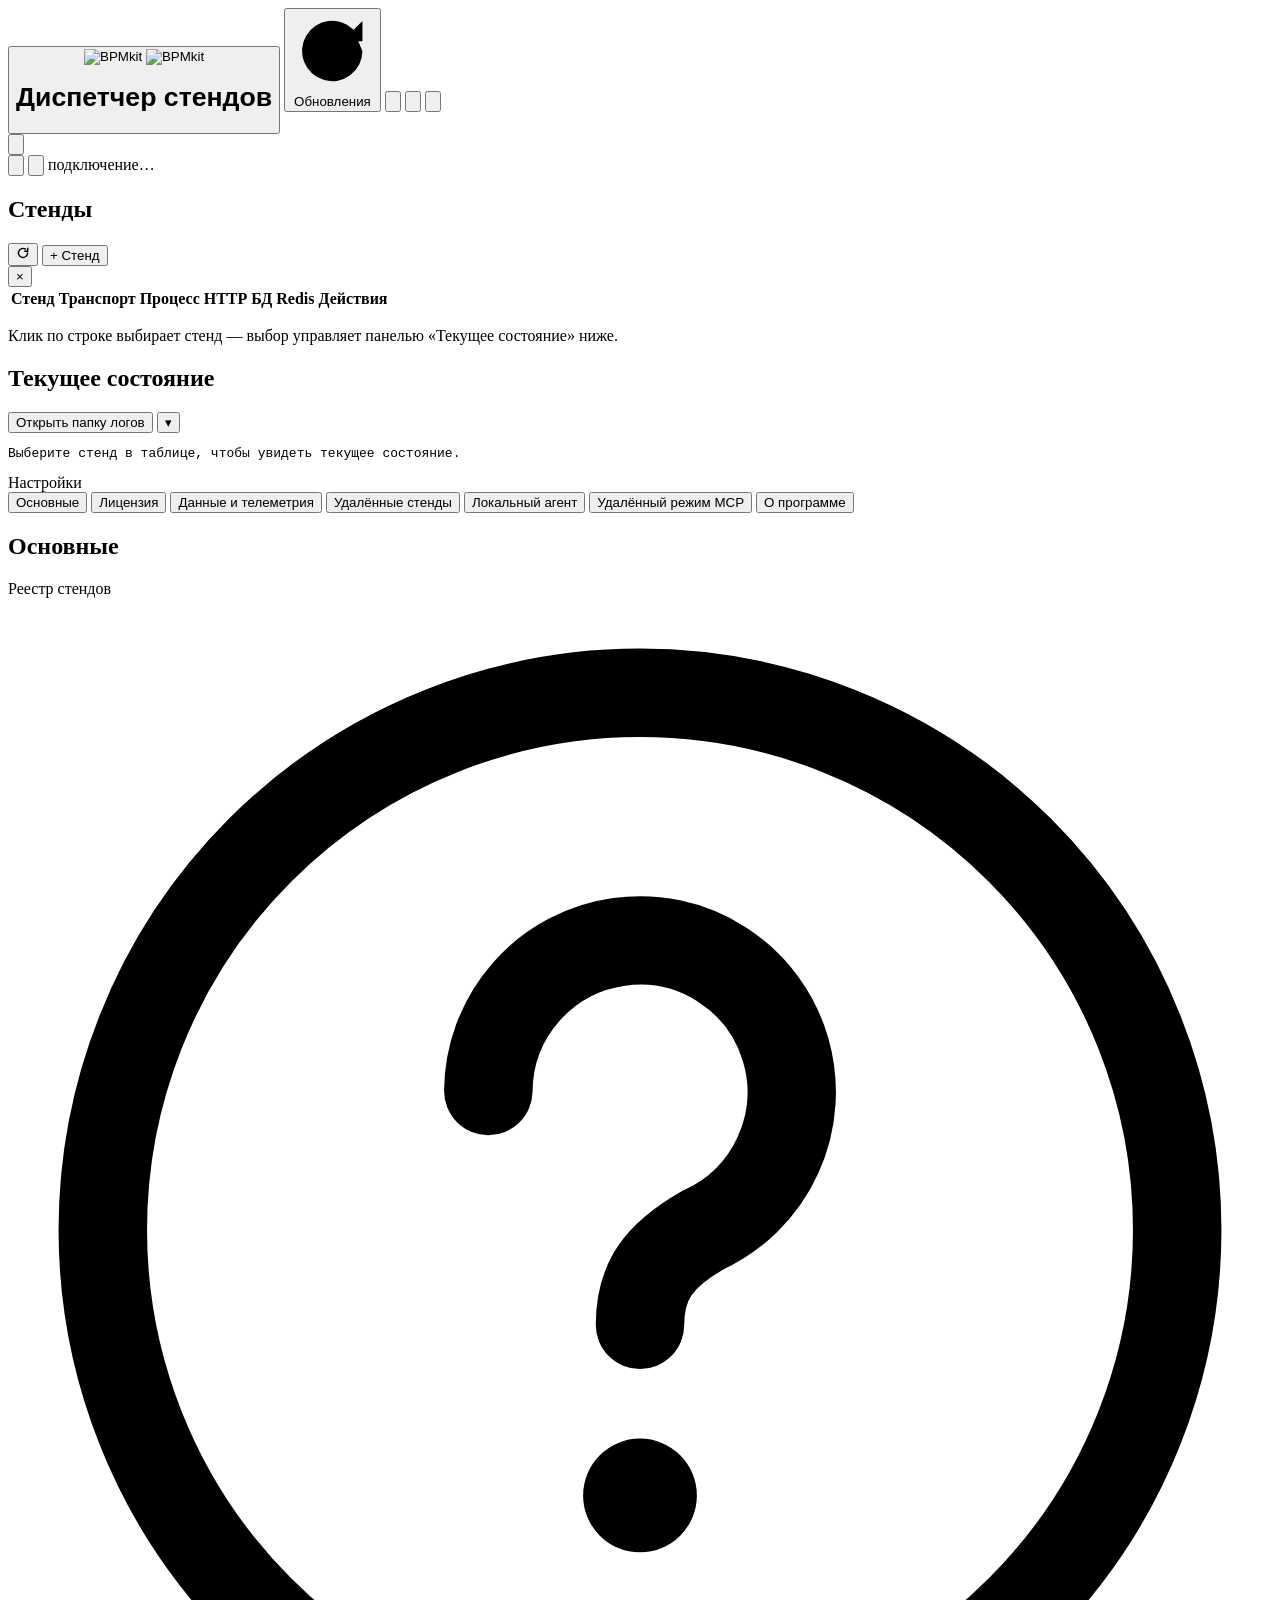
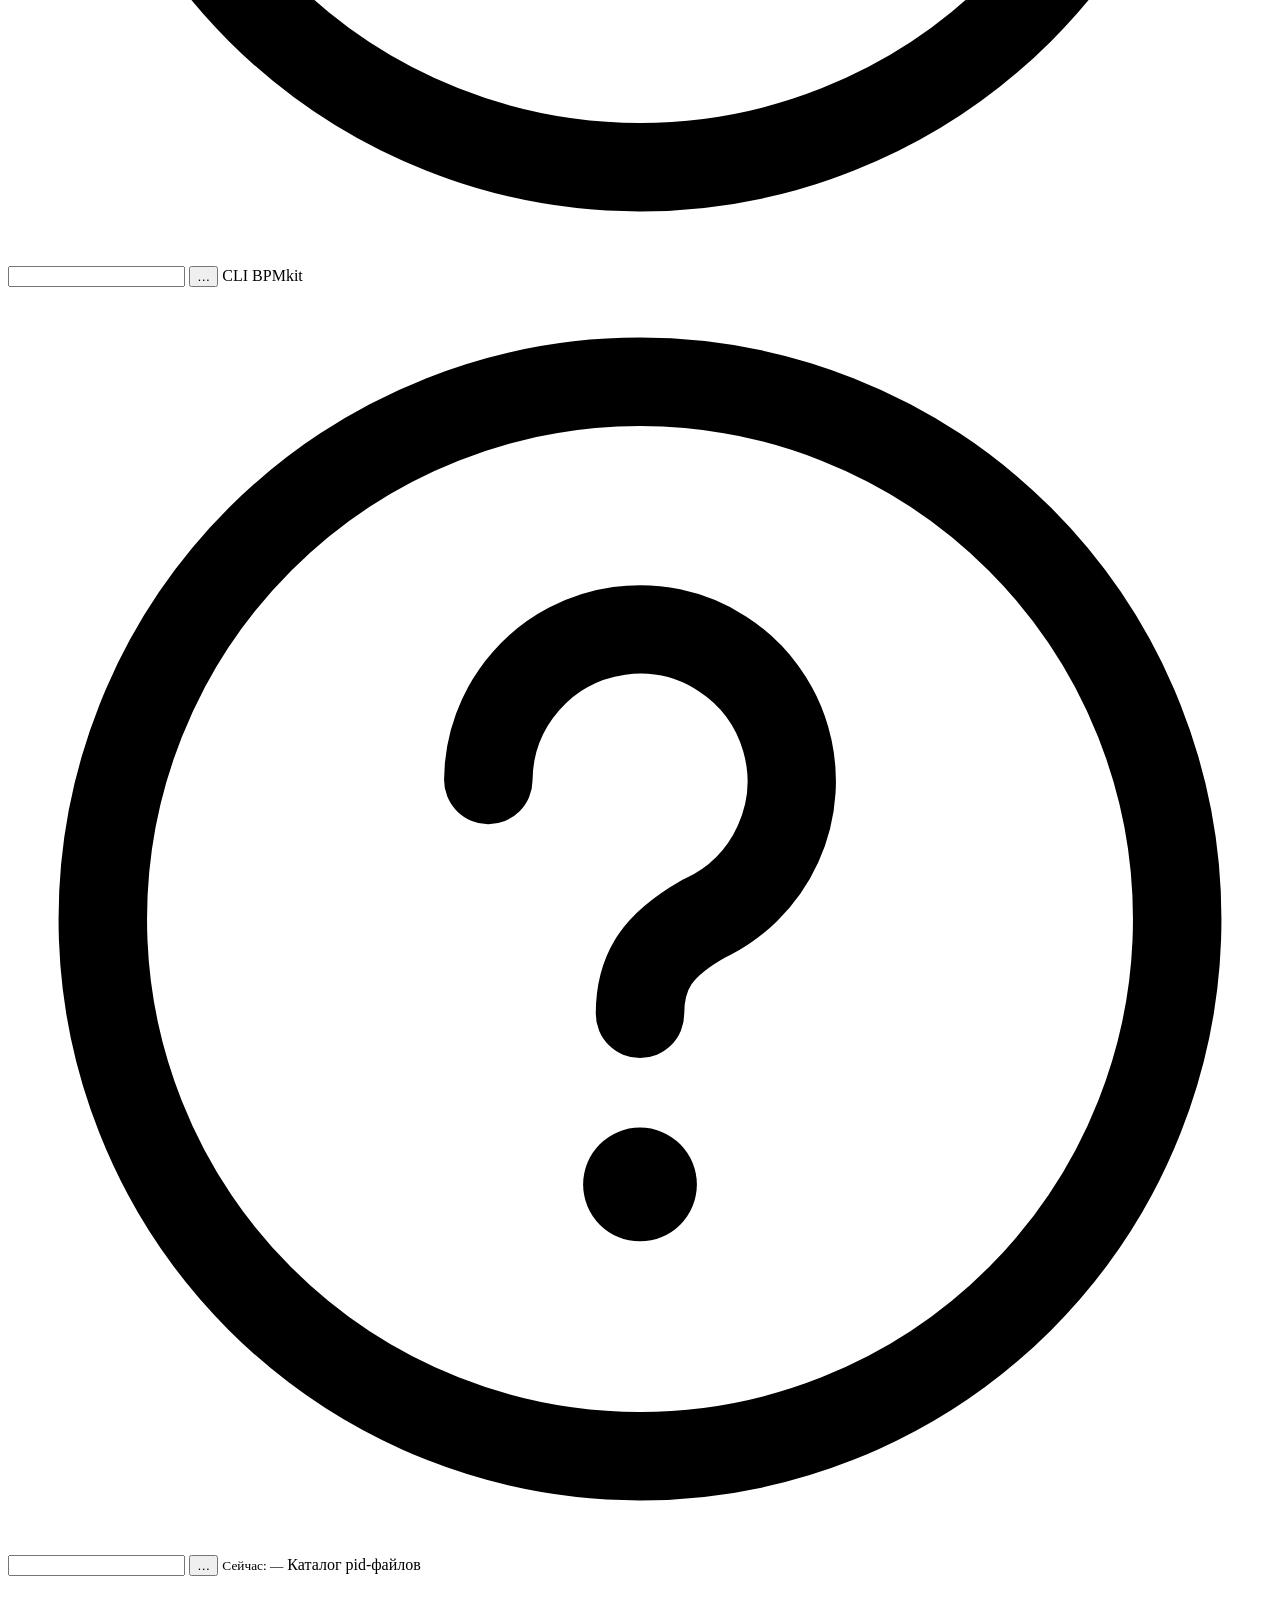
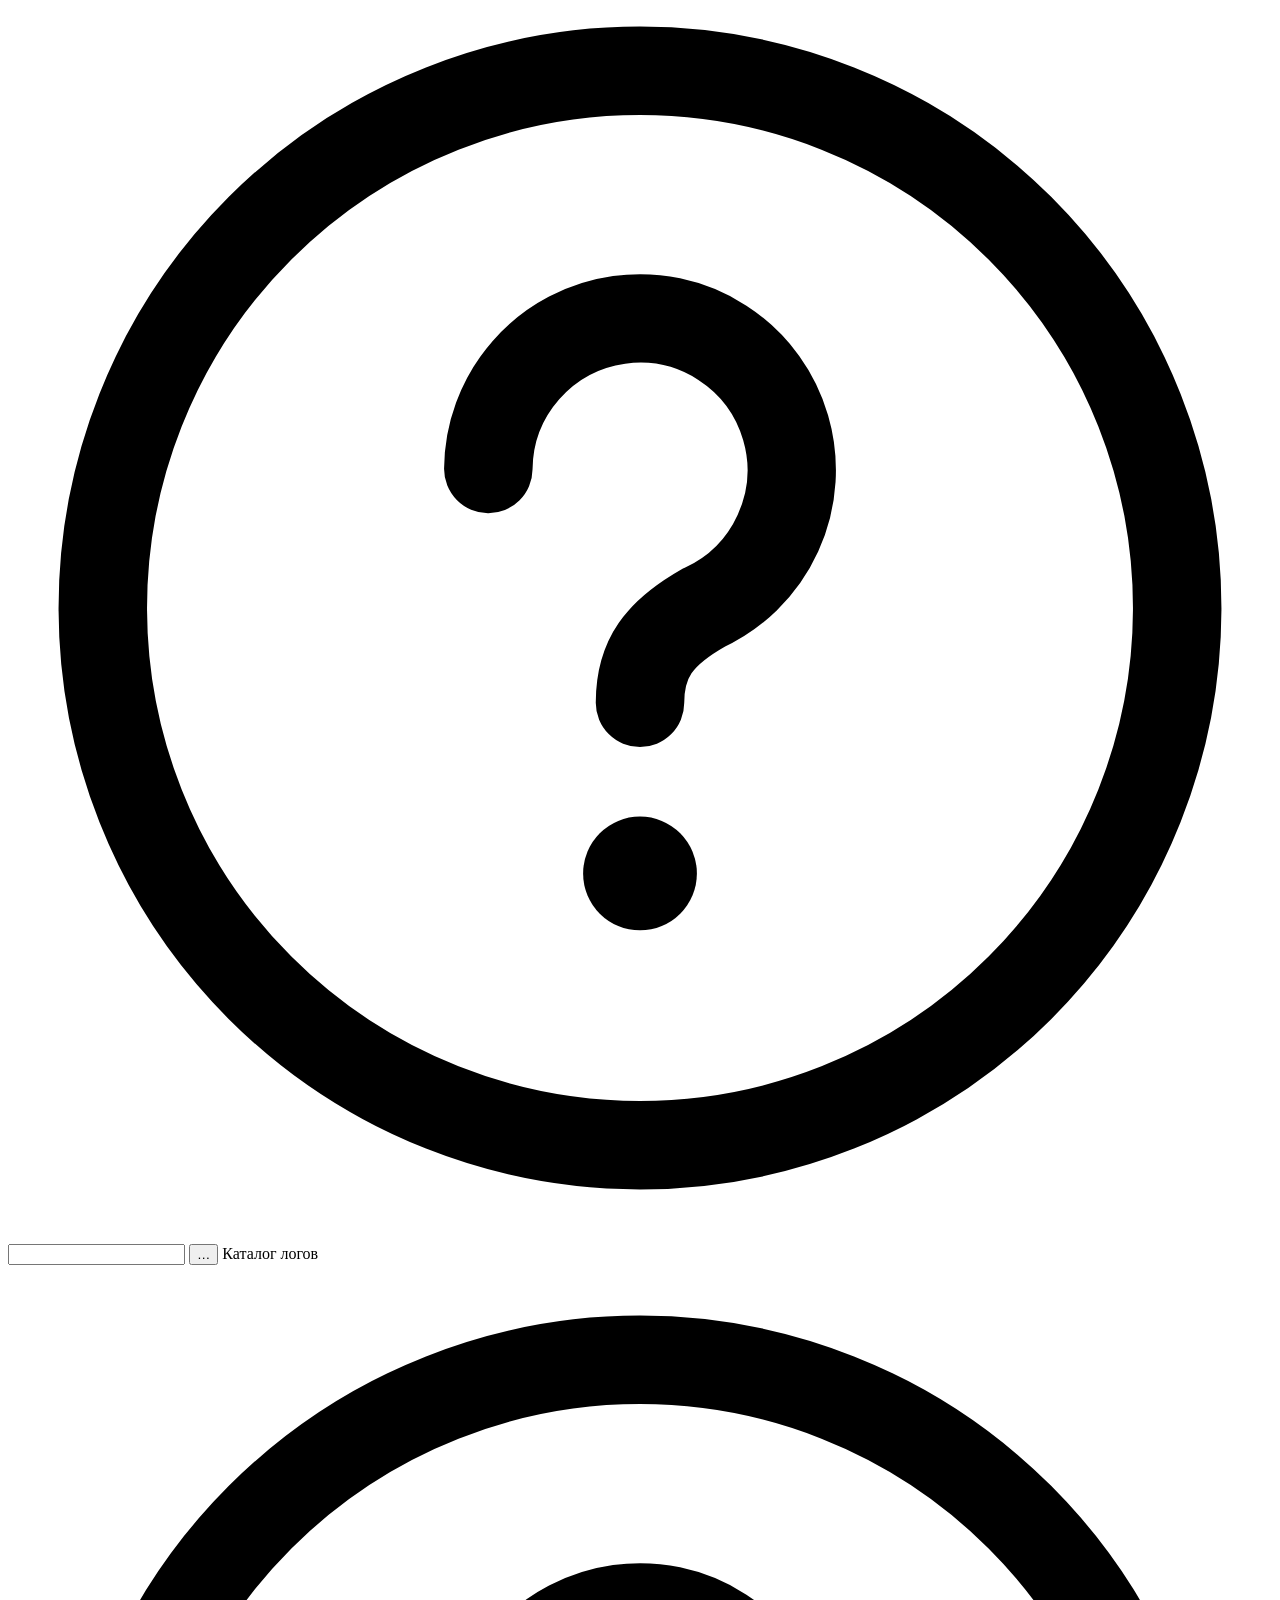
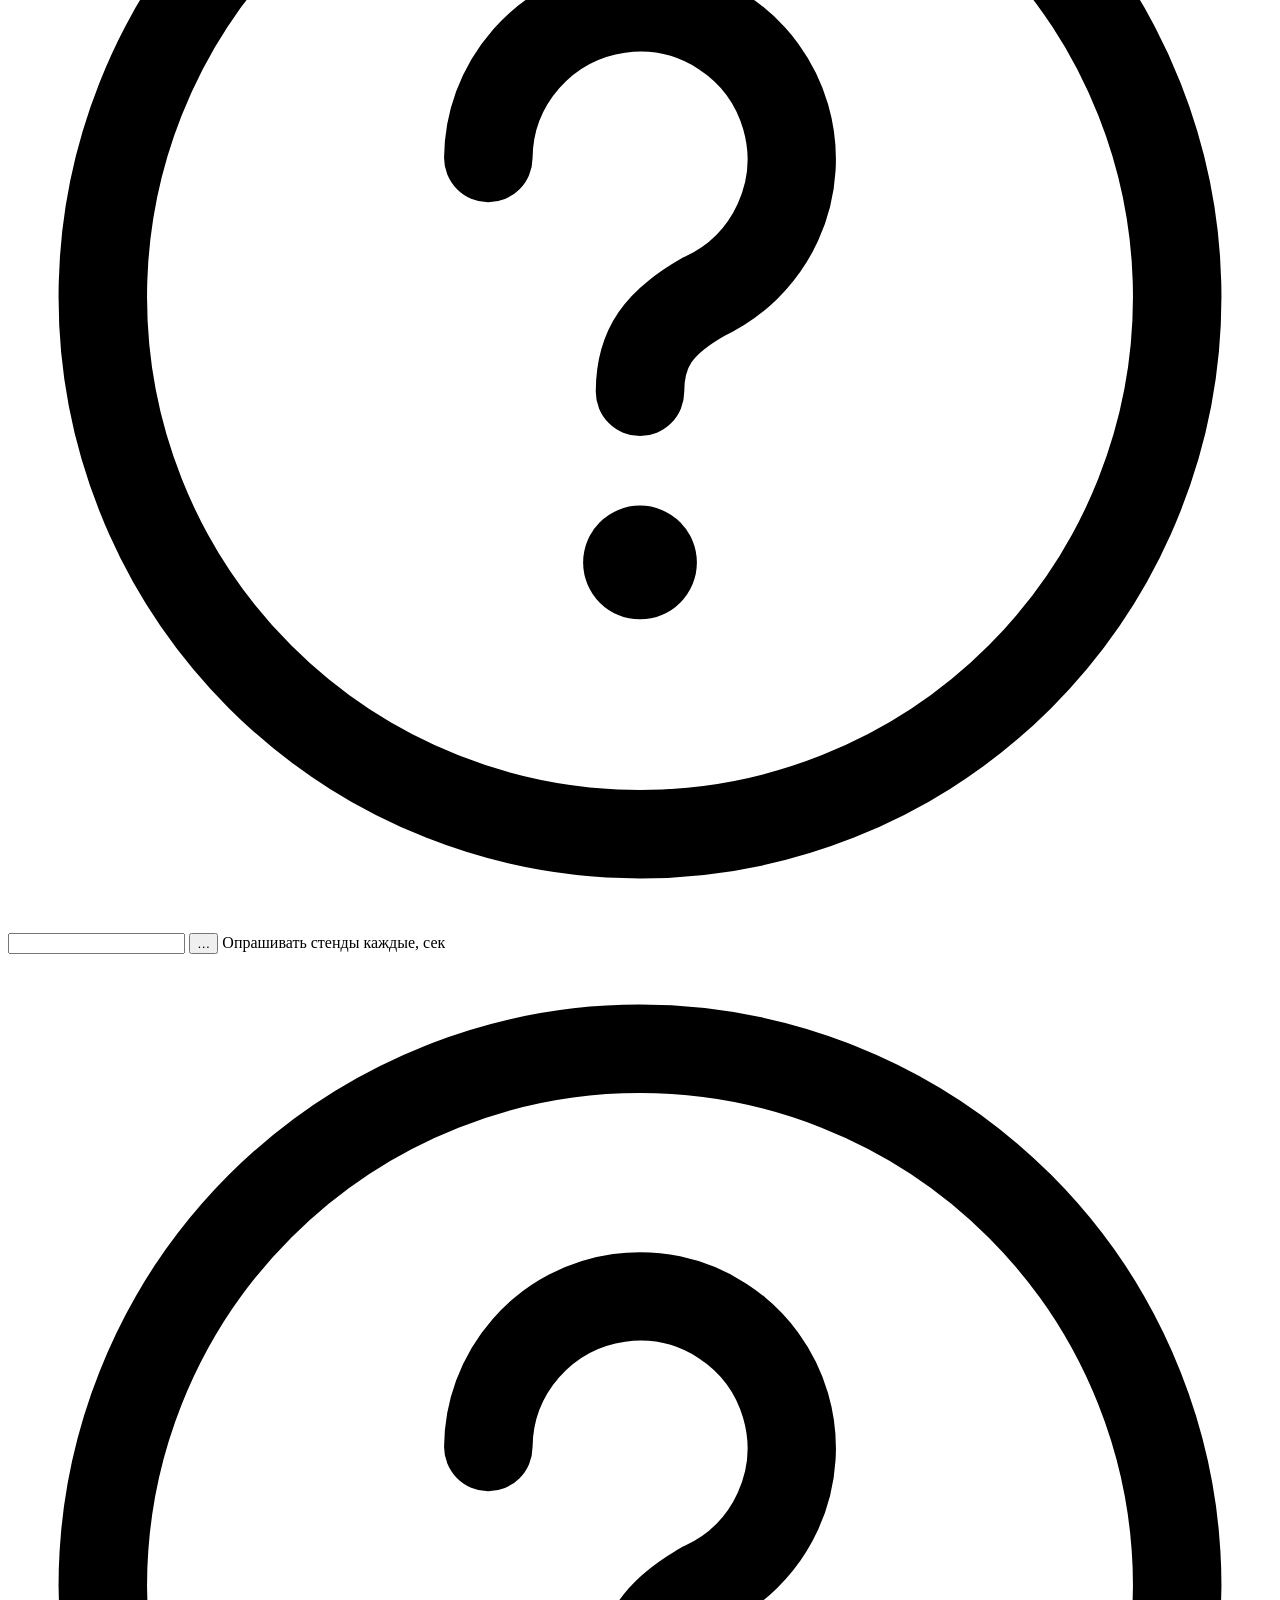
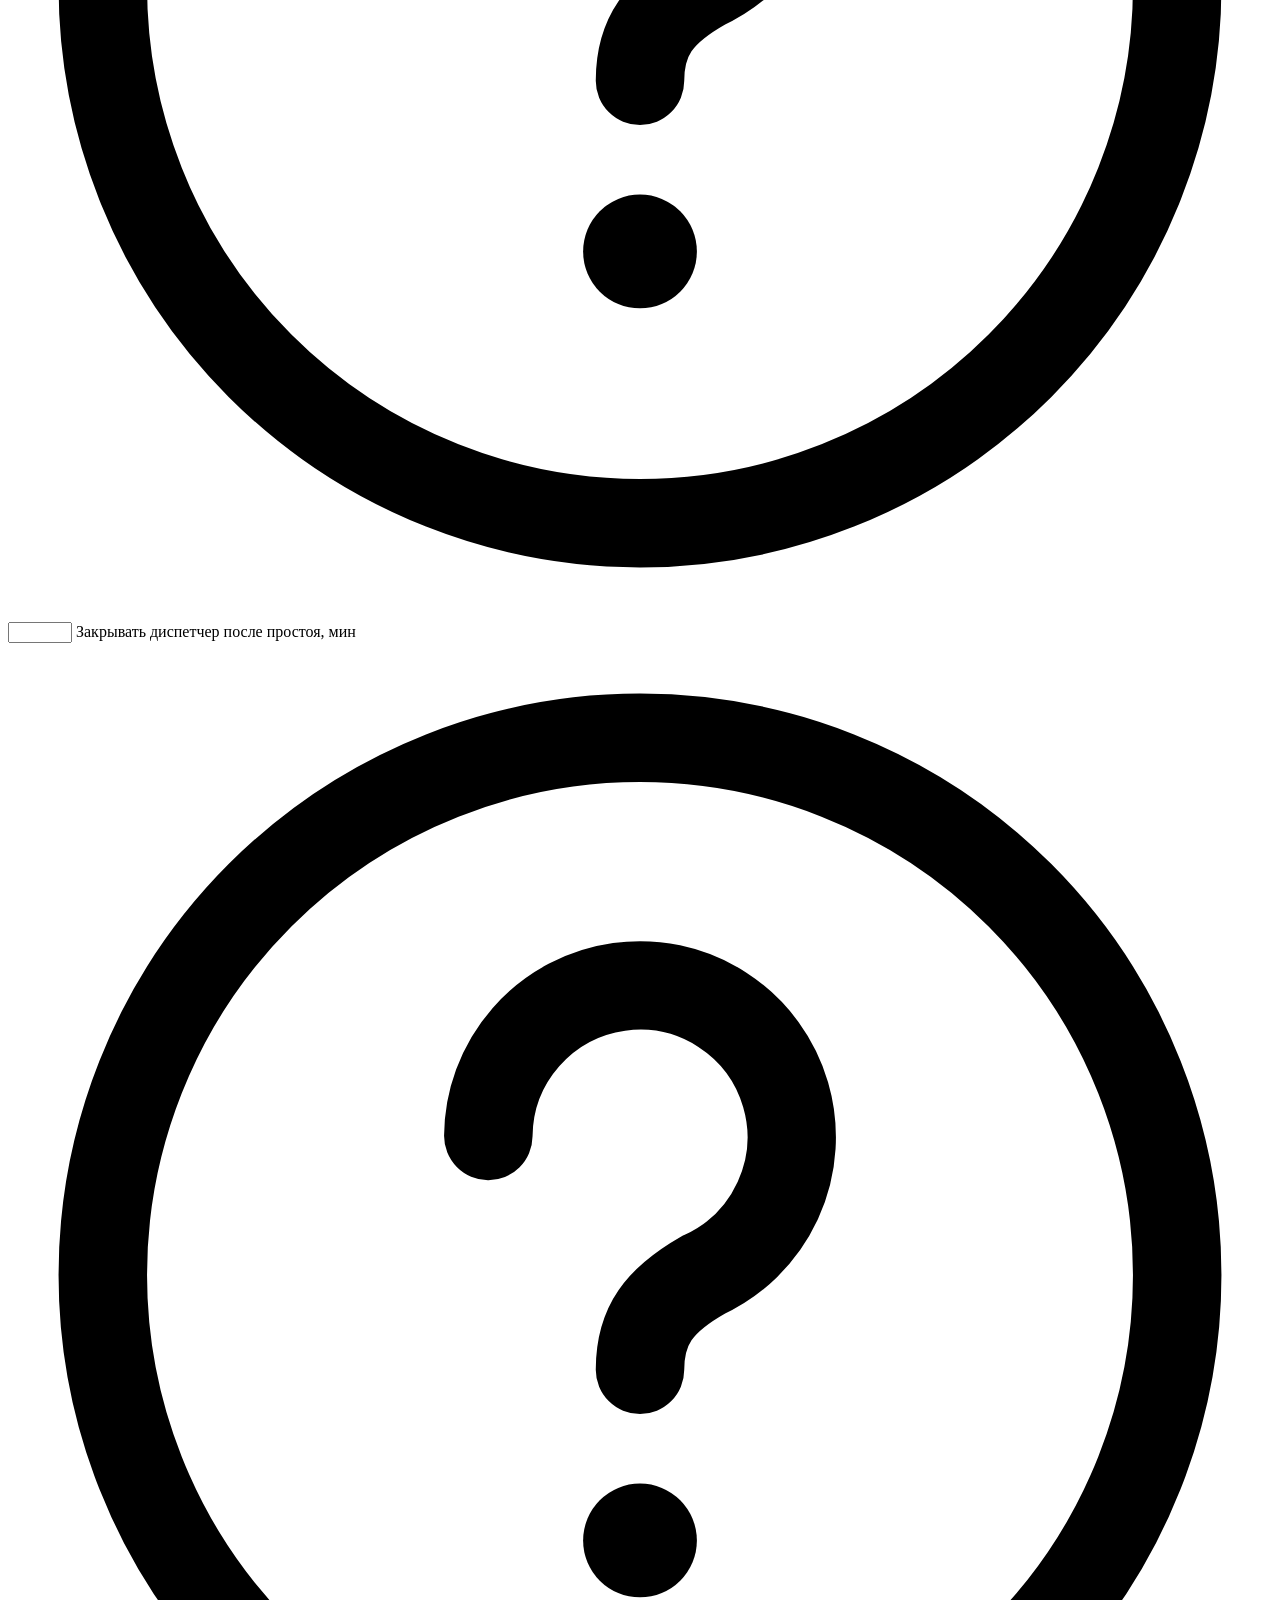
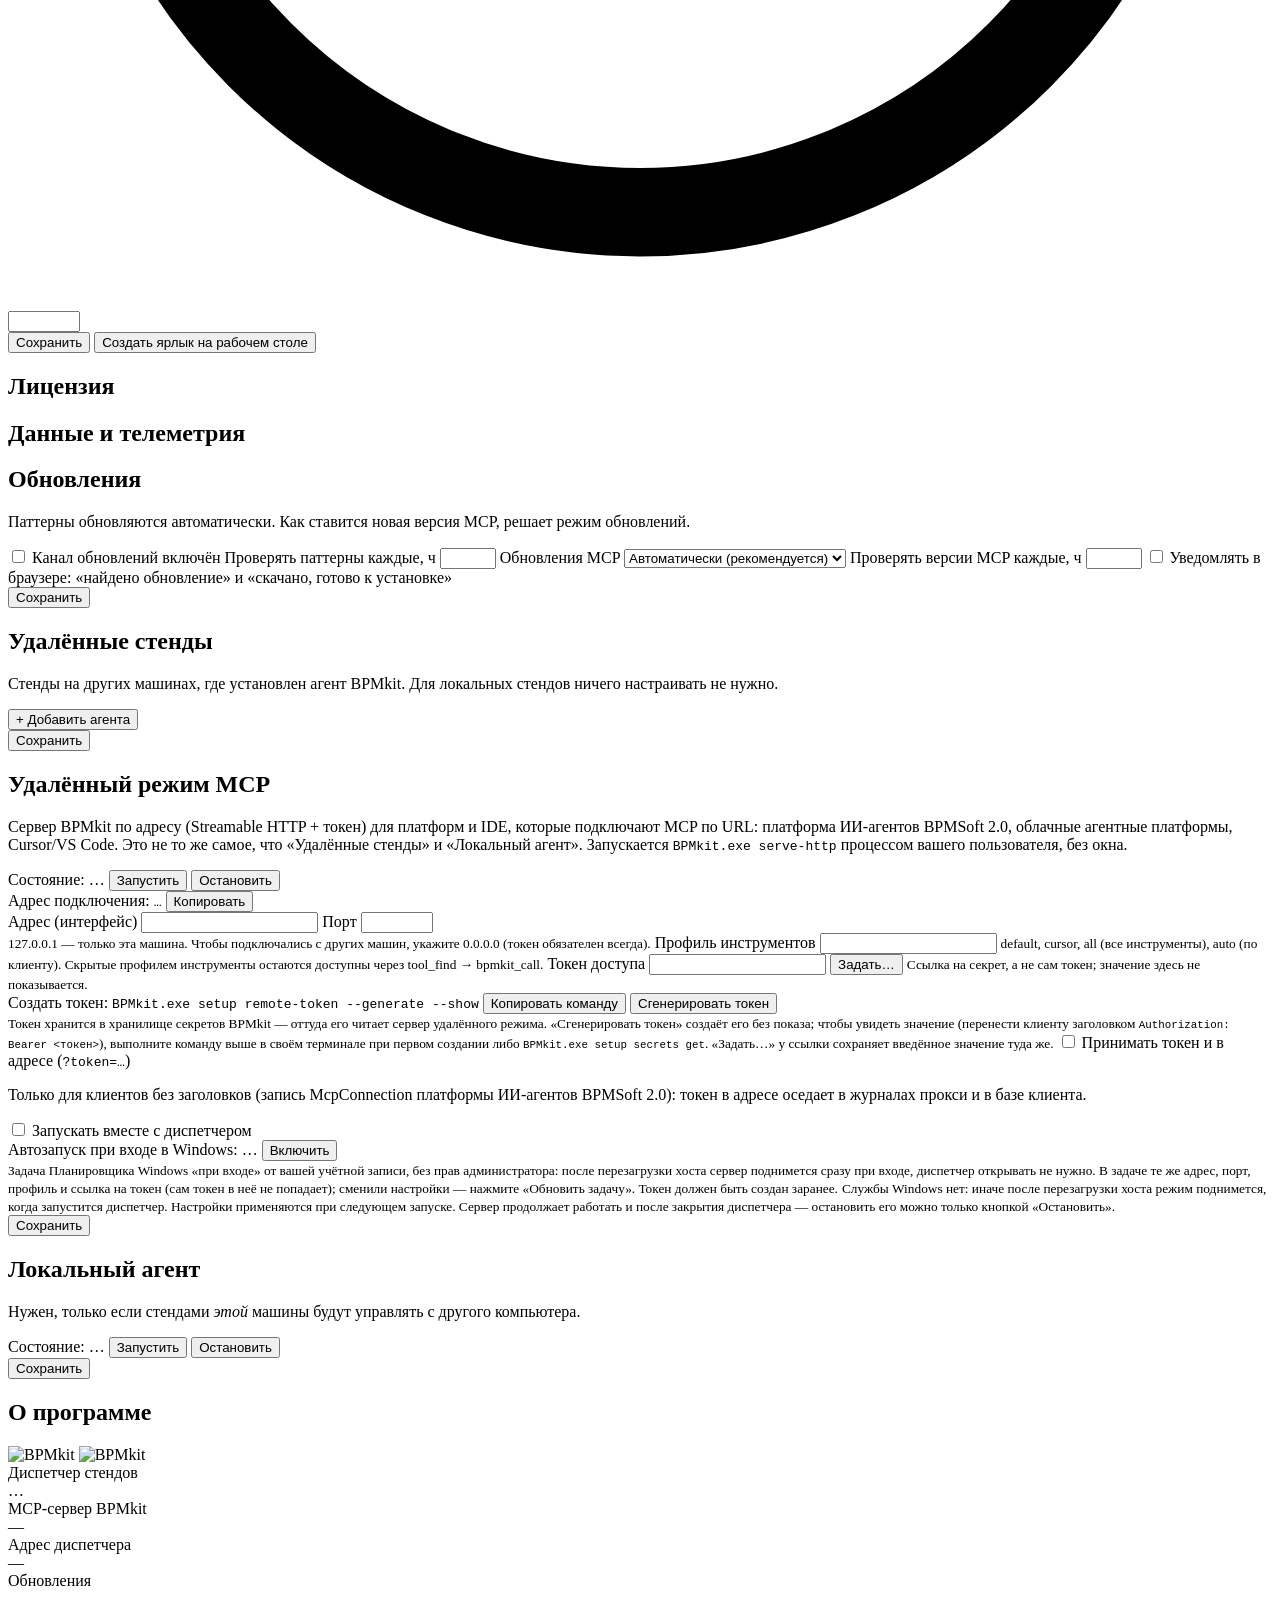
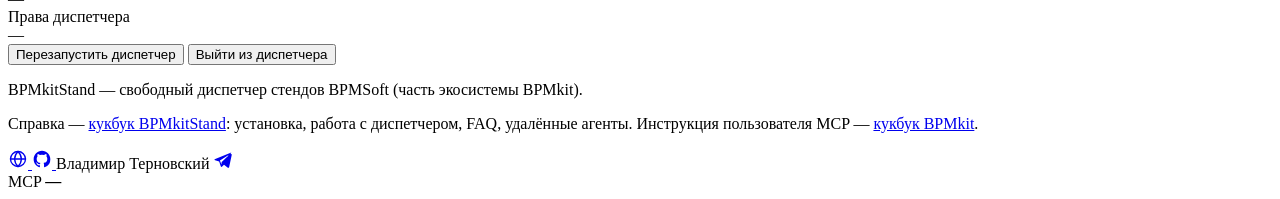
==== commit 341633e1: "Удалённый режим: автозапуск при входе в Windows -- задача Планировщика от текущего пользователя без " ====
--- a/standkit_hub/web/index.html
+++ b/standkit_hub/web/index.html
@@ -1074,7 +1074,16 @@
               <input type="checkbox" name="remote_autostart" />
               Запускать вместе с диспетчером
             </label>
-            <small class="field-hint">Службы Windows нет: после перезагрузки хоста режим поднимется,
+            <div class="agent-state-row">
+              <span>Автозапуск при входе в Windows: <span id="mcpremote-logon-status">…</span></span>
+              <button type="button" id="mcpremote-logon-btn" class="secondary">Включить</button>
+              <span id="mcpremote-logon-error" class="error-text"></span>
+            </div>
+            <small class="field-hint">Задача Планировщика Windows «при входе» от вашей учётной записи, без прав
+              администратора: после перезагрузки хоста сервер поднимется сразу при входе, диспетчер открывать не нужно.
+              В задаче те же адрес, порт, профиль и ссылка на токен (сам токен в неё не попадает); сменили настройки —
+              нажмите «Обновить задачу». Токен должен быть создан заранее.</small>
+            <small class="field-hint">Службы Windows нет: иначе после перезагрузки хоста режим поднимется,
               когда запустится диспетчер. Настройки применяются при следующем запуске.
               Сервер продолжает работать и после закрытия диспетчера — остановить его можно только кнопкой «Остановить».</small>
             <div class="panel-toolbar pane-actions">
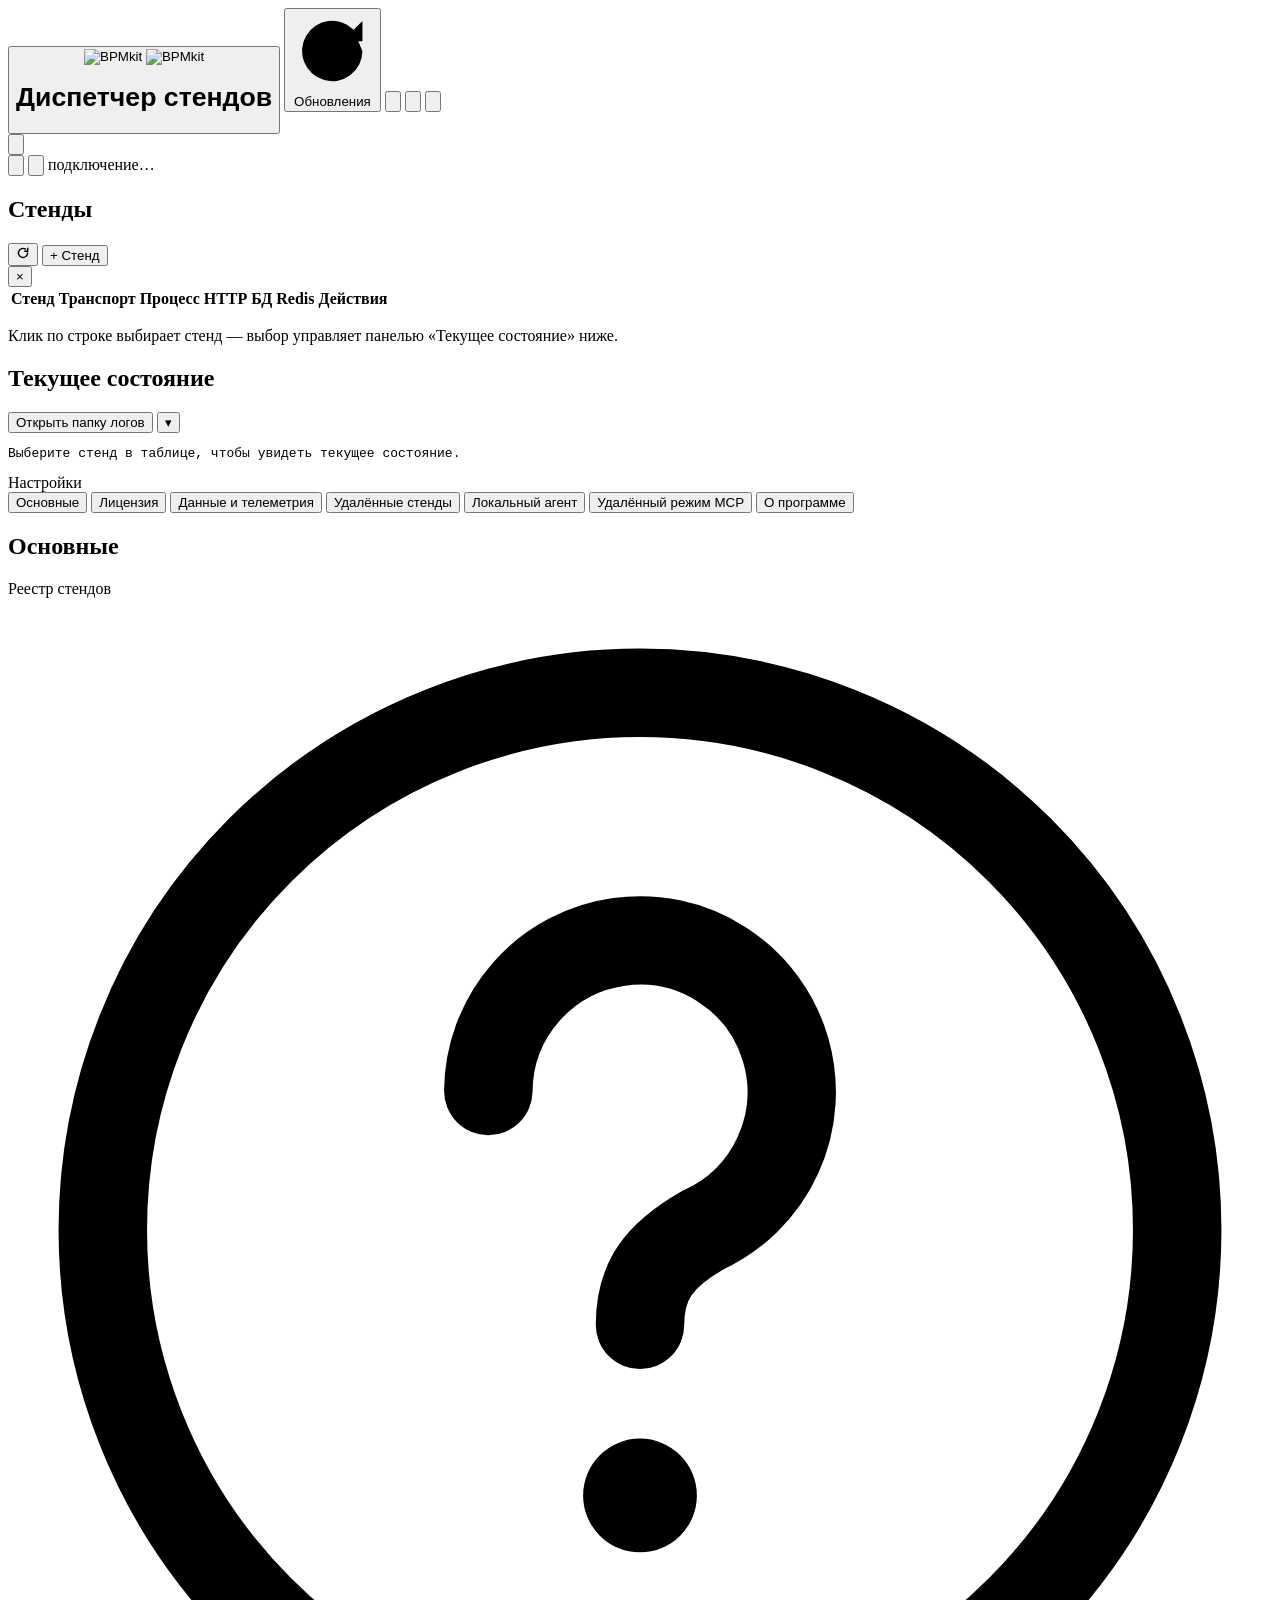
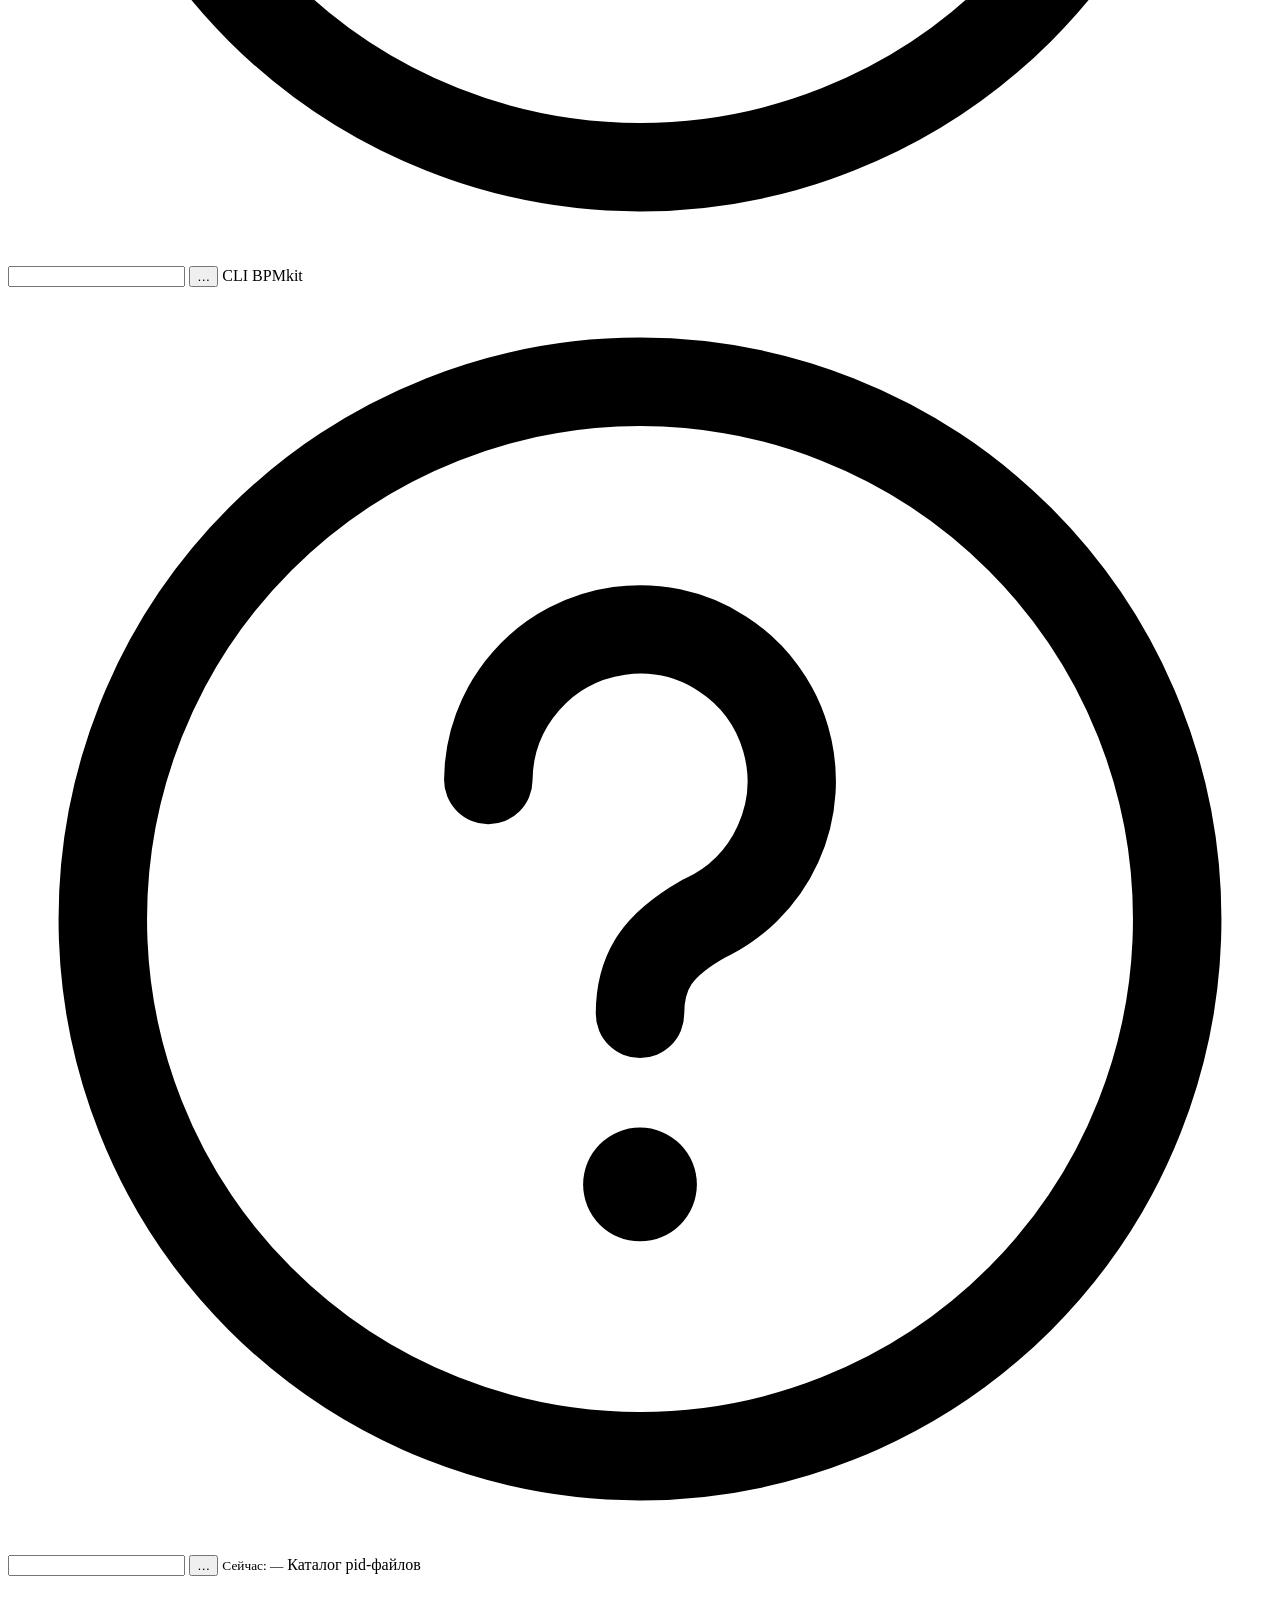
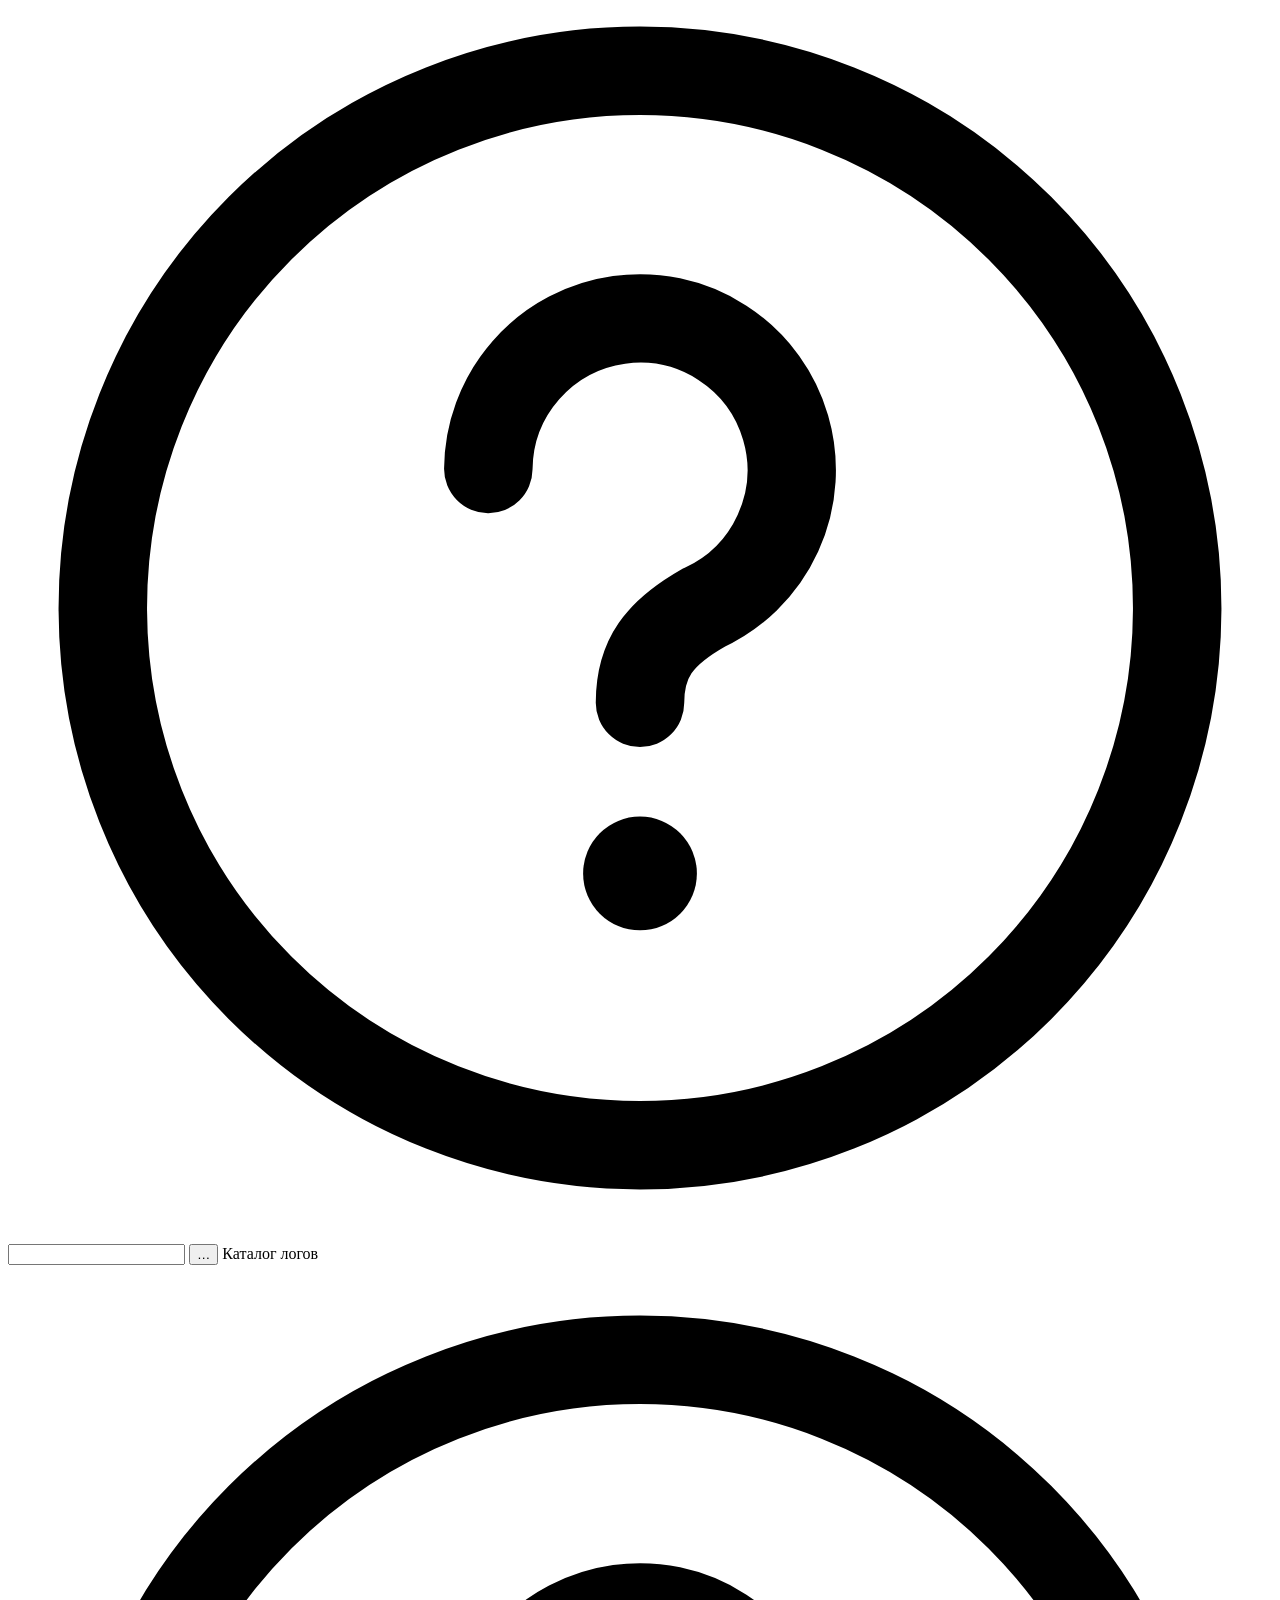
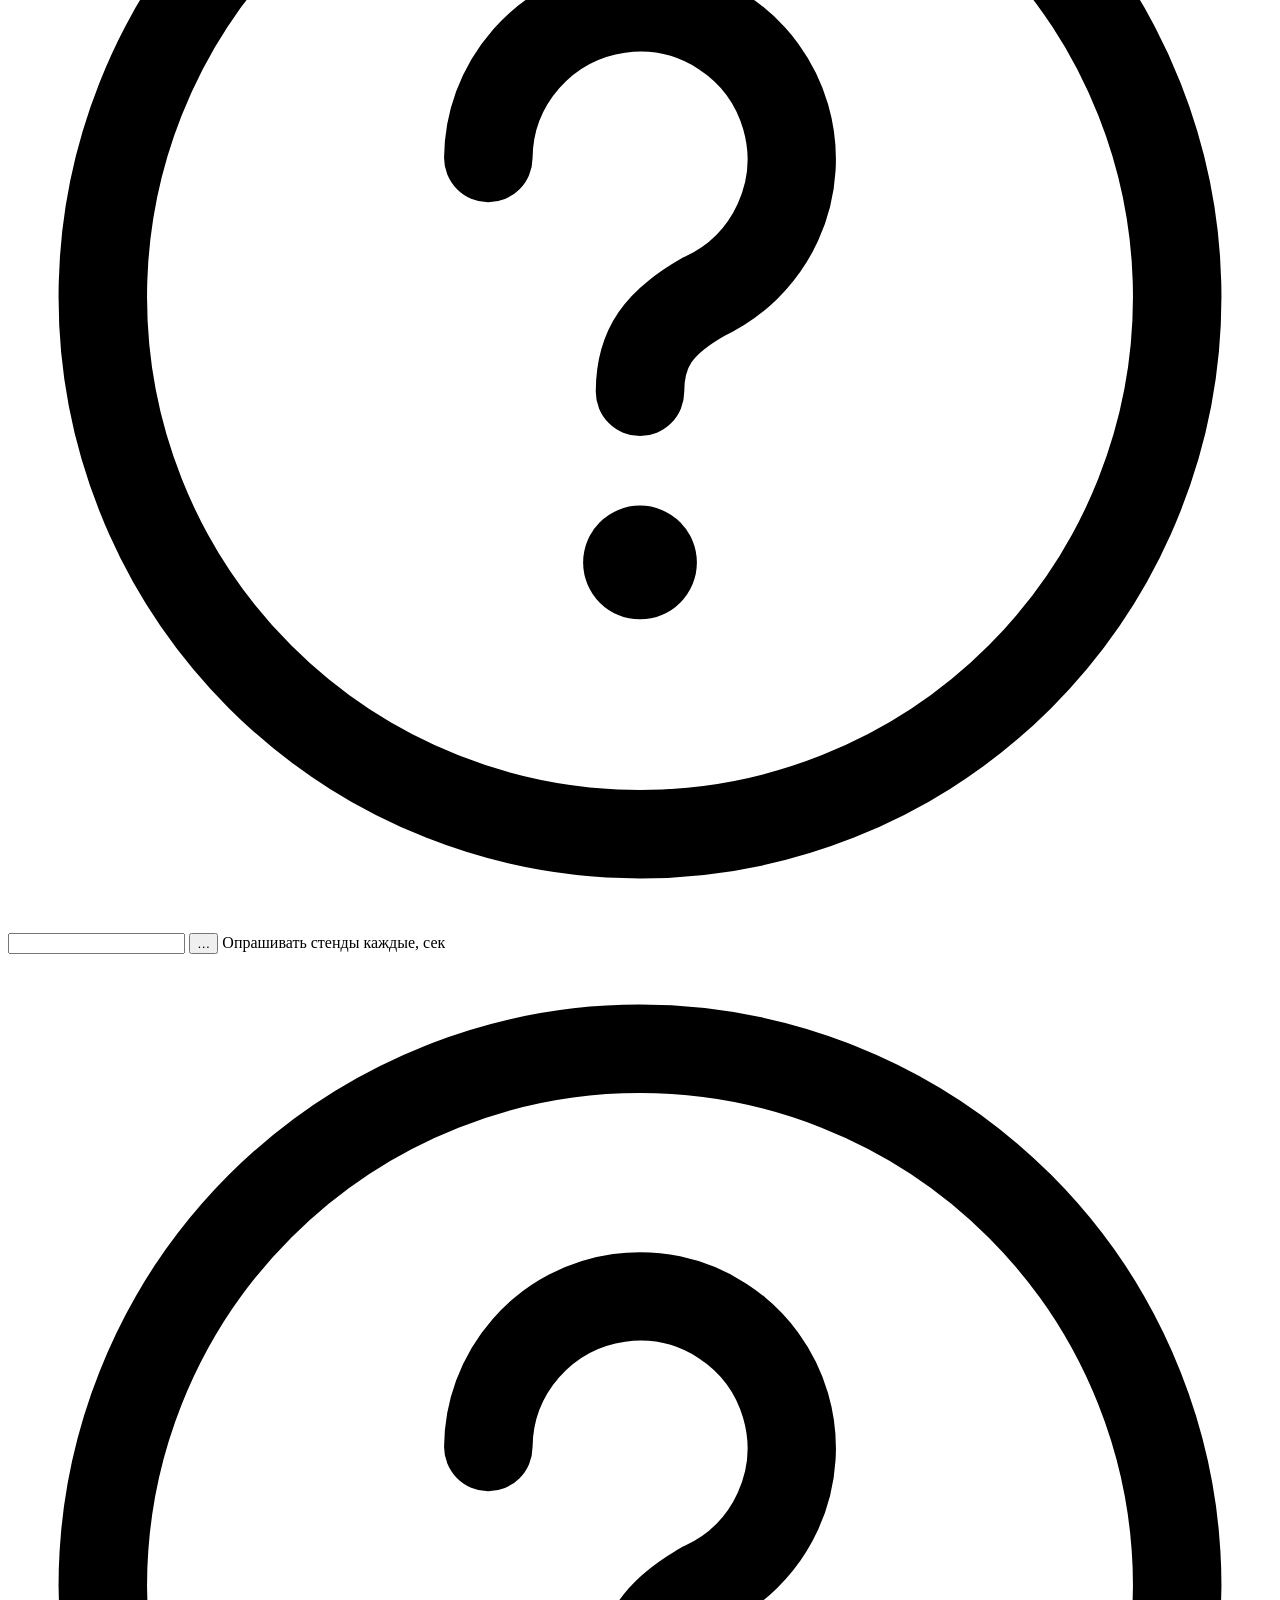
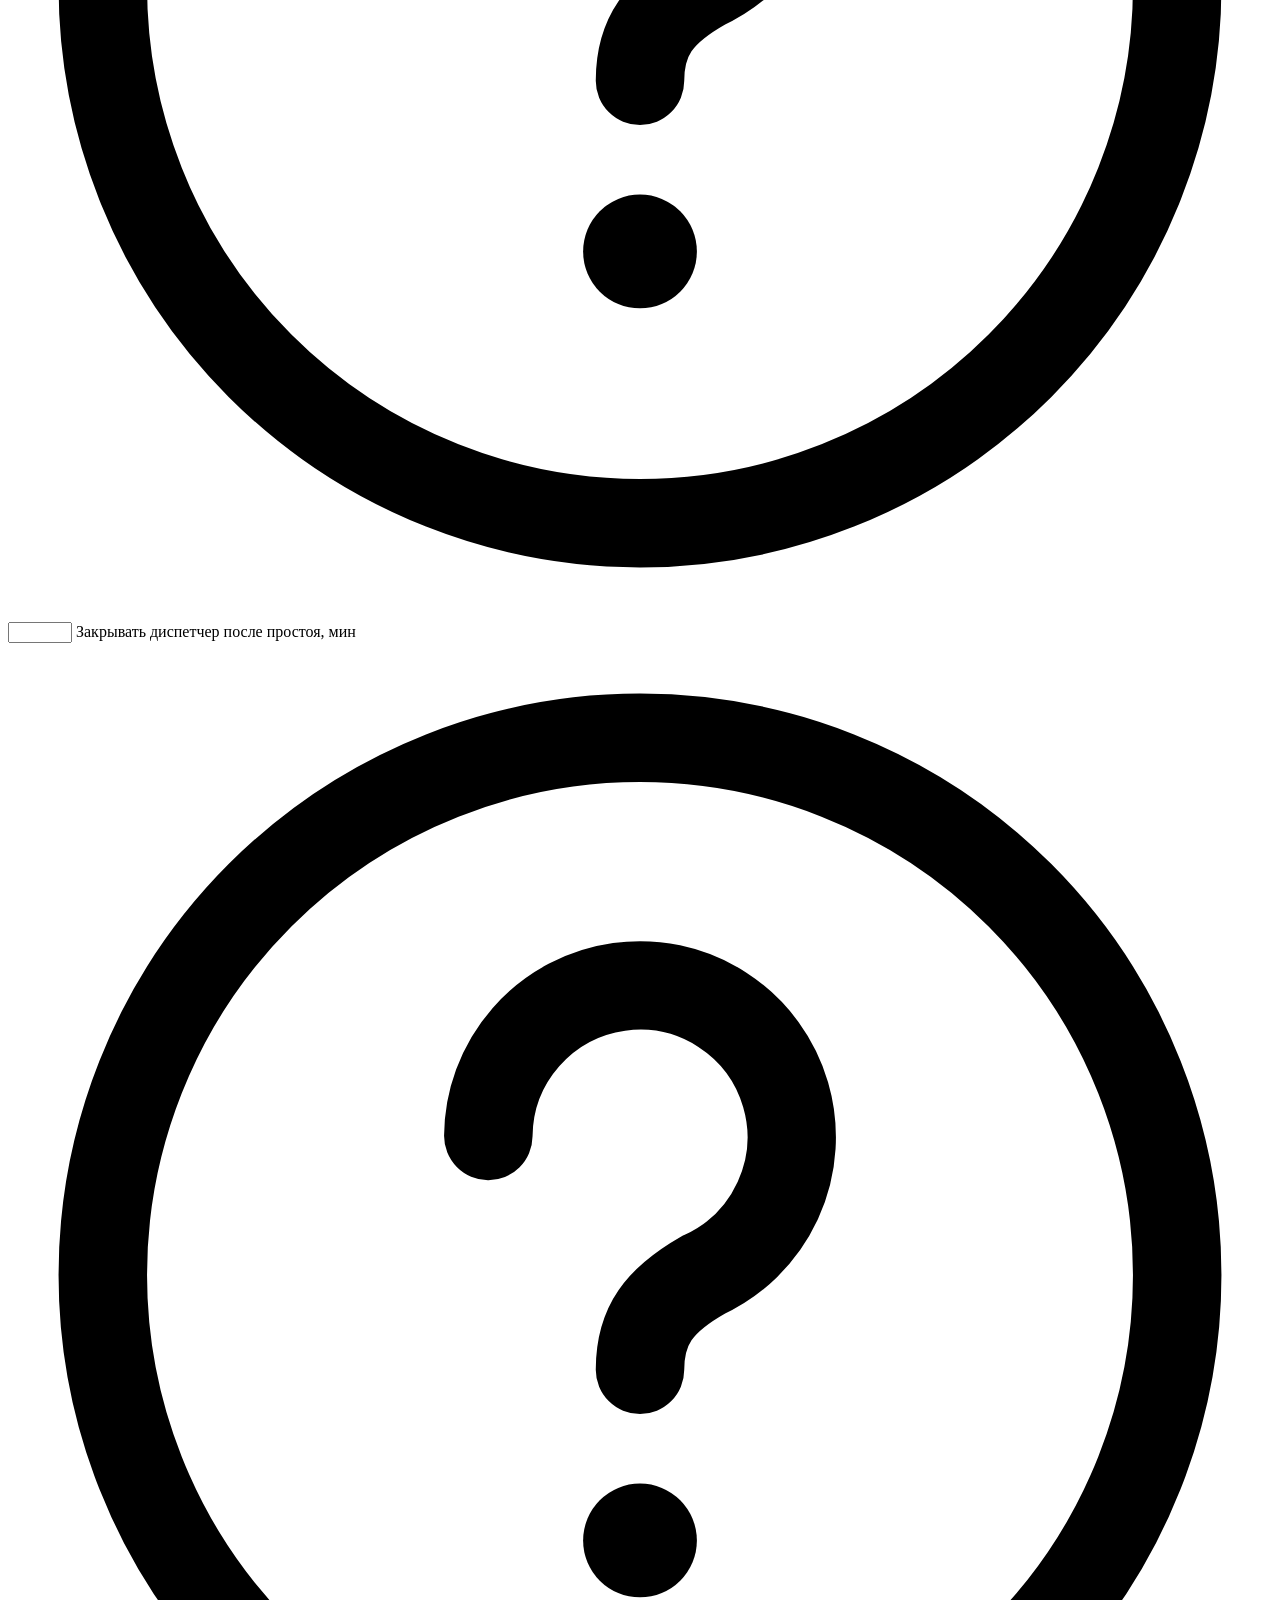
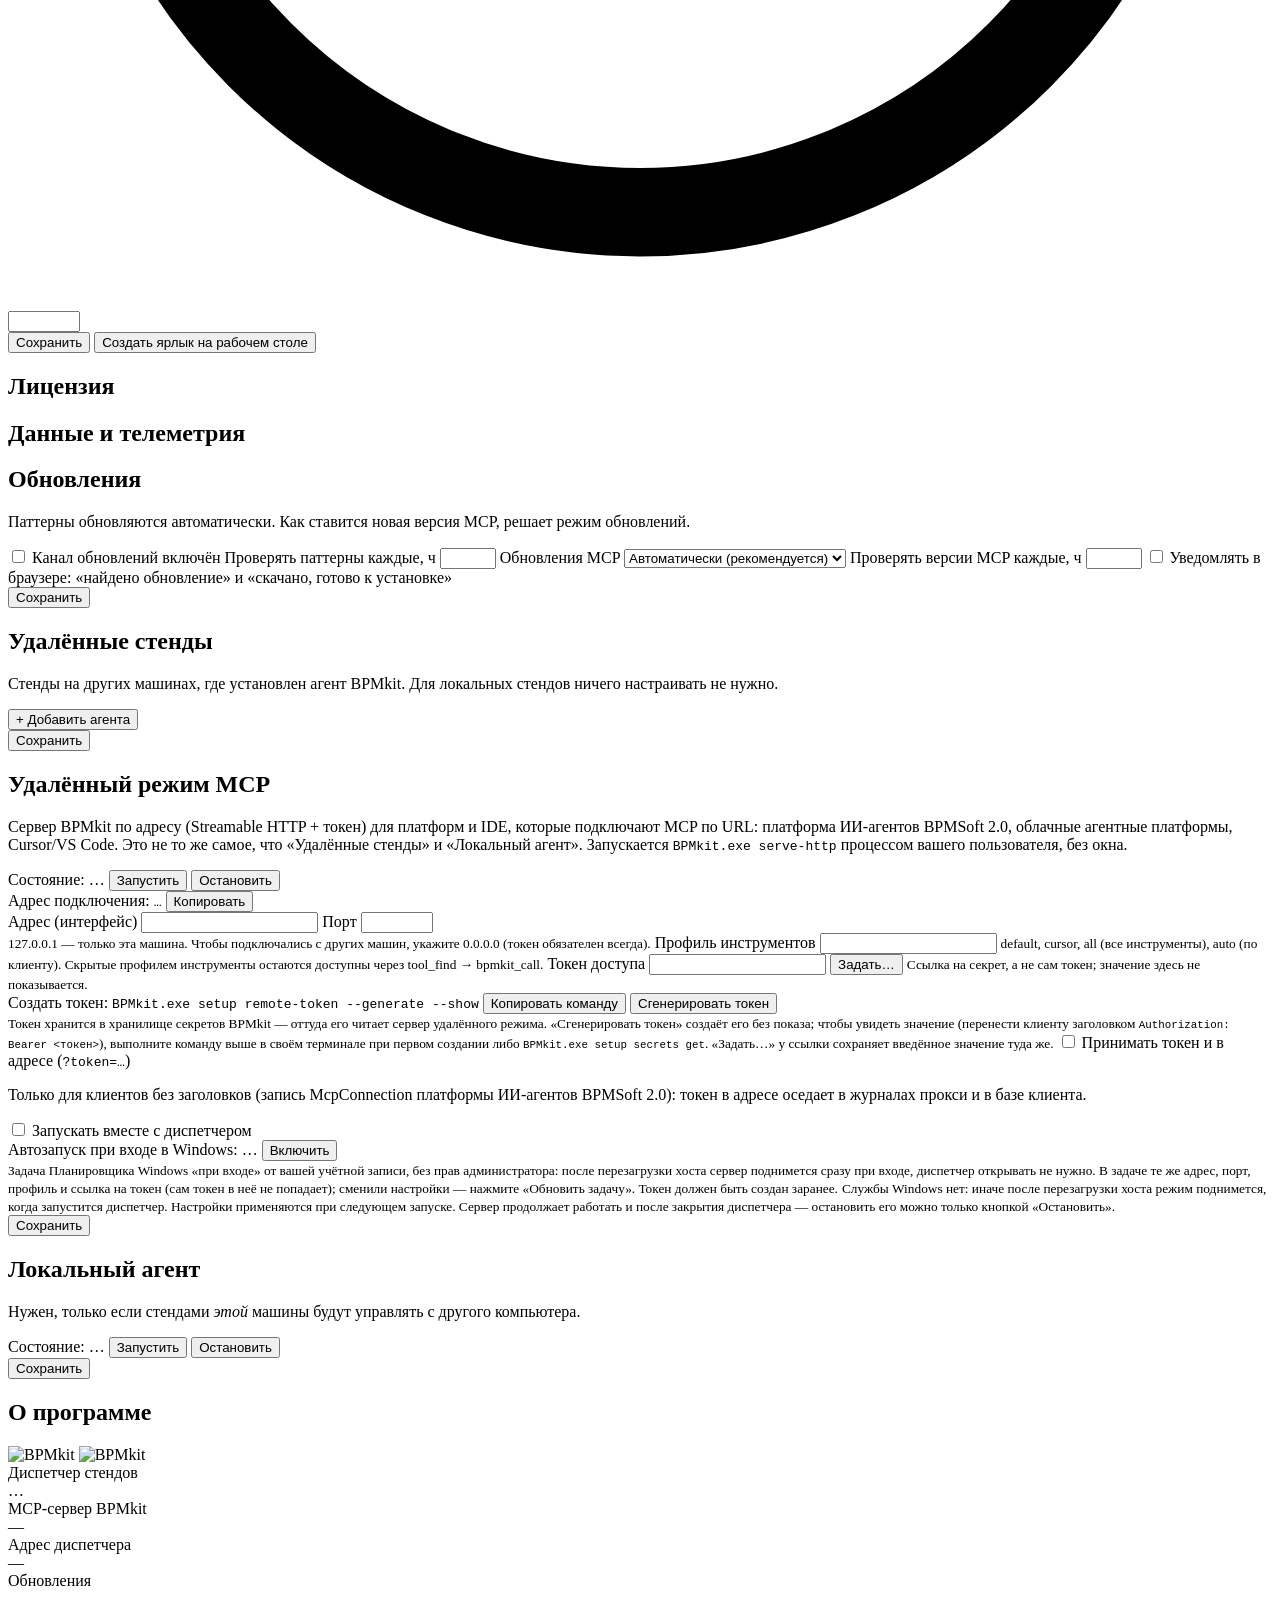
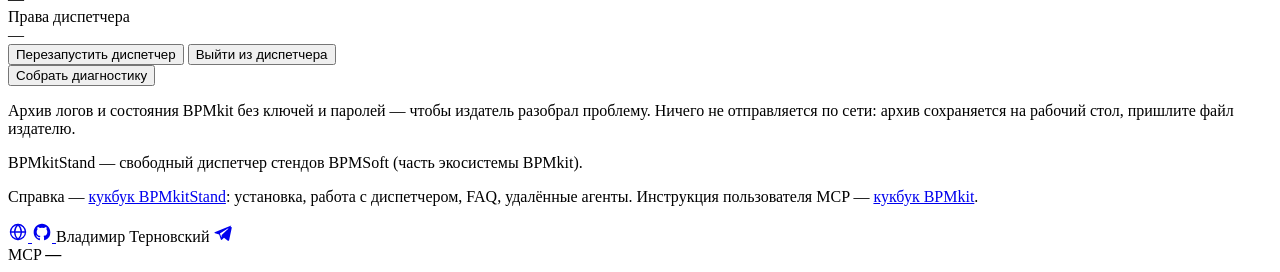
==== commit be07d7b0: "hub UI: причина истечения лицензии, баннер неподтверждённой активации, проба связи, диагностика - Мо" ====
--- a/standkit_hub/web/index.html
+++ b/standkit_hub/web/index.html
@@ -104,6 +104,11 @@
           <span class="help-menu-title">Кукбук BPMkitStand</span>
           <span class="help-menu-sub">Диспетчер стендов: установка, работа, агенты</span>
         </a>
+        <!-- тот же сбор, что кнопкой в «О программе» (туда же и ведёт). -->
+        <button type="button" class="help-menu-item" id="help-menu-diag" role="menuitem">
+          <span class="help-menu-title">Собрать диагностику</span>
+          <span class="help-menu-sub">Архив логов для издателя — на рабочий стол</span>
+        </button>
       </div>
     </div>
     <!-- Индикатор прав администратора. На Windows виден ВСЕГДА
@@ -177,13 +182,27 @@
     именно потому, что «через неделю» и «завтра всё выключится» требуют разной
     реакции, а один нейтральный баннер обе ситуации обесценивает.
   -->
+  <!-- кнопки действий активации (data-lic-action) видны только
+       для баннеров «не может подтвердить лицензию» / «не активирована»:
+       probe — проба связи (setup net-probe), it-text — скопировать текст для
+       ИТ-службы, retry — повторить активацию сейчас (мимо часового интервала). -->
   <div id="license-banner-warn" class="license-banner license-banner-warn" role="status" hidden>
     <span><strong id="license-banner-warn-title">Лицензия истекает через 7 дней</strong><span id="license-banner-warn-text"></span></span>
-    <button type="button" class="license-banner-open" data-open-license>Открыть лицензию</button>
+    <span class="license-banner-actions">
+      <button type="button" class="license-banner-open" data-lic-action="probe" hidden>Проверить связь</button>
+      <button type="button" class="license-banner-open" data-lic-action="it-text" hidden>Текст для ИТ</button>
+      <button type="button" class="license-banner-open" data-lic-action="retry" hidden>Повторить активацию</button>
+      <button type="button" class="license-banner-open" data-open-license>Открыть лицензию</button>
+    </span>
   </div>
   <div id="license-banner-crit" class="license-banner license-banner-crit" role="alert" hidden>
     <span><strong id="license-banner-crit-title">Срок лицензии истёк</strong><span id="license-banner-crit-text"></span></span>
-    <button type="button" class="license-banner-open" data-open-license>Открыть лицензию</button>
+    <span class="license-banner-actions">
+      <button type="button" class="license-banner-open" data-lic-action="probe" hidden>Проверить связь</button>
+      <button type="button" class="license-banner-open" data-lic-action="it-text" hidden>Текст для ИТ</button>
+      <button type="button" class="license-banner-open" data-lic-action="retry" hidden>Повторить активацию</button>
+      <button type="button" class="license-banner-open" data-open-license>Открыть лицензию</button>
+    </span>
   </div>
 
   <!-- Оверлей ожидания перезапуска с правами администратора: пока Windows
@@ -284,7 +303,8 @@
                 <option value="http">http — удалённый, без агента</option>
               </select>
             </label>
-            <label>Хостинг
+            <!-- у удалённого (http) стенда хостинга «здесь» нет — поле скрыто. -->
+            <label class="register-local" data-hide-when-transport="http">Хостинг
               <select name="host_kind">
                 <option value="kestrel" selected>kestrel</option>
                 <option value="iis">iis</option>
@@ -294,13 +314,34 @@
             </label>
           </div>
 
+          <!-- удалённый стенд без агента — адрес одной строкой (как в
+               браузере), учётка администратора; локальные поля (хостинг, каталоги,
+               схема/хост/порт, Redis, движок) скрыты, БД — по переключателю. -->
           <div class="register-conditional" data-when-transport="http" hidden>
             <p class="field-hint">
-              Удалённый стенд без агента: диспетчер знает только его веб-адрес
-              (поля «Хост стенда» / «Порт» / «Схема» ниже) и показывает состояние
-              по HTTP-пробе. Папка стенда не указывается — её нет; запуск,
-              остановка, перезапуск, БД и Redis для такого стенда недоступны.
+              Удалённый стенд без агента: диспетчер знает только его веб-адрес и
+              показывает состояние по HTTP-пробе. Папки стенда нет; запуск,
+              остановка, перезапуск и Redis для такого стенда недоступны.
             </p>
+            <label>Адрес стенда (stand_url)
+              <input type="text" name="stand_url" placeholder="https://crm.example.ru" autocomplete="off" />
+              <small class="field-hint">
+                Вставьте адрес из браузера как есть. Порт не обязателен: без него —
+                443 для https и 80 для http.
+              </small>
+            </label>
+            <div class="form-row">
+              <label>Логин администратора (admin_user)
+                <input type="text" name="admin_user" autocomplete="off" placeholder="Supervisor" />
+              </label>
+              <label>Секрет пароля (secret_ref_admin)
+                <input type="text" name="secret_ref_admin" autocomplete="off" placeholder="standkit:имя:admin" />
+              </label>
+            </div>
+            <label class="checkbox-label">
+              <input type="checkbox" name="has_db" />
+              Есть доступ к БД стенда (показать поля БД)
+            </label>
           </div>
 
           <div class="register-conditional" data-when-transport="agent" hidden>
@@ -333,6 +374,7 @@
             </small>
           </div>
 
+          <div class="register-local" data-hide-when-transport="http">
           <label>Каталог стенда (stand_dir)
             <span class="path-row">
               <input type="text" name="stand_dir" />
@@ -371,6 +413,7 @@
               <input type="number" name="stand_port" min="1" max="65535" value="5000" />
             </label>
           </div>
+          </div>
 
           <!-- Проверка сертификата имеет смысл ТОЛЬКО при stand_scheme=https:
                при http флаг ничего не значит и только путает оператора,
@@ -429,6 +472,8 @@
             </label>
           </div>
 
+          <!-- у удалённого стенда поля БД — только при «Есть доступ к БД». -->
+          <div class="register-local" data-db-block>
           <div class="form-row">
             <label>Тип БД
               <select name="db_type">
@@ -463,6 +508,8 @@
               Сохранить пароль БД из конфига стенда в хранилище секретов
             </label>
           </div>
+          </div>
+          <div class="register-local" data-hide-when-transport="http">
           <input type="hidden" name="engine" />
           <div class="field-hint" id="register-engine-row" hidden>
             Движок: <b id="register-engine-text"></b>
@@ -484,6 +531,7 @@
             <code>unknown</code>. Задавать нужно оба поля сразу: половина пары —
             ошибка регистрации.
           </small>
+          </div>
           <!-- Результат кнопки «Тест»: по строке на проверку, ничего не сохраняется. -->
           <ul id="register-test-result" class="register-test-result" role="status" hidden></ul>
         </div>
@@ -839,6 +887,12 @@
                 <div><div class="lic-k" id="lic-activated-k">Активирована на</div><div class="lic-v" id="lic-activated">—</div></div>
                 <div><div class="lic-k">Хранится</div><div class="lic-v" id="lic-source">—</div></div>
               </div>
+              <!-- сырая ошибка онлайн-контура (URLError …) — только
+                   здесь, свёрнутой; в строке «Активация» — фраза для человека. -->
+              <details id="lic-details" class="lic-details" hidden>
+                <summary>Подробности</summary>
+                <pre id="lic-details-text"></pre>
+              </details>
               <div class="panel-toolbar pane-actions">
                 <button type="button" id="lic-delete-btn" class="danger tip"
                         data-tip="Снять активацию с этого компьютера и удалить ключ. Ключ можно будет использовать на другой машине."
@@ -871,6 +925,26 @@
                 <button type="button" id="license-activate-btn">Активировать</button>
                 <span id="license-free-status" class="status-text"></span>
               </div>
+            </div>
+
+            <!-- связь с сервером активации. Проба идёт тем же
+                 выбором прокси, что онлайн-контур MCP (setup net-probe --json);
+                 ключ лицензии в неё не уходит. Виден, когда CLI BPMkit найден. -->
+            <div id="license-net" class="lic-net" hidden>
+              <h3>Связь с сервером активации</h3>
+              <p class="pane-lead">Проверка проходит путь до сервера активации так же, как сам
+                BPMkit: DNS, соединение, прокси, защищённое соединение. Ключ лицензии
+                в проверку не отправляется.</p>
+              <div class="panel-toolbar">
+                <button type="button" id="license-probe-btn" class="secondary">Проверить связь с сервером активации</button>
+                <button type="button" id="license-it-copy-btn" class="secondary" hidden>Скопировать текст для ИТ</button>
+                <button type="button" id="license-retry-btn" class="secondary" hidden>Повторить активацию</button>
+              </div>
+              <p id="license-probe-result" class="pane-note" hidden></p>
+              <details id="license-probe-details" class="lic-details" hidden>
+                <summary>Подробности</summary>
+                <pre id="license-probe-details-text"></pre>
+              </details>
             </div>
 
             <p id="license-unavailable" class="pane-note" hidden></p>
@@ -1260,6 +1334,19 @@
                 <button id="about-elevated-once-run-btn" type="button" class="secondary">Выполнить</button>
               </div>
             </details>
+            <!-- архив диагностики (setup diag-bundle --json) — логи,
+                 self_check, проба сети, сводка лицензии без ключа; секреты и имя
+                 пользователя замаскированы самим MCP. По сети НЕ отправляется. -->
+            <div class="about-diag" id="about-diag">
+              <div class="about-diag-actions">
+                <button id="about-diag-btn" type="button" class="secondary">Собрать диагностику</button>
+                <button id="about-diag-open-btn" type="button" class="secondary" hidden>Открыть папку</button>
+              </div>
+              <p id="about-diag-status" class="pane-note" hidden></p>
+              <p class="pane-lead about-diag-lead">Архив логов и состояния BPMkit без ключей и паролей —
+                чтобы издатель разобрал проблему. Ничего не отправляется по сети: архив
+                сохраняется на рабочий стол, пришлите файл издателю.</p>
+            </div>
             <p class="pane-lead">BPMkitStand — свободный диспетчер стендов BPMSoft (часть экосистемы BPMkit).</p>
             <p class="pane-lead">
               Справка — <a href="/static/cookbook.html" target="_blank" rel="noopener">кукбук BPMkitStand</a>:
@@ -1389,6 +1476,9 @@
                    скачан и проверен; сценарий — app.js::installUpdateFlow. -->
               <button type="button" id="upd-installer-btn" data-companion-action="apply_installer" hidden>Установить →</button>
               <button type="button" id="upd-installer-stage-btn" class="secondary" data-companion-action="stage_installer" hidden>Скачать установщик</button>
+              <!-- версия известна, но не скачана — «Скачать» (ход на кнопке,
+                   отказ — чипом и строкой деталей) вместо выключенной «Установить». -->
+              <button type="button" id="upd-stage-btn" data-companion-action="stage_update" hidden>Скачать</button>
               <button type="button" id="upd-install-btn" data-companion-action="apply_update" hidden>Установить →</button>
               <button type="button" id="upd-rollback-btn" class="secondary" data-companion-action="rollback" hidden>Откатить</button>
             </div>
@@ -1525,10 +1615,13 @@
     </div>
   </div>
 
-  <!-- ═══ Модальное окно: лицензия истекла / отозвана ═══
+  <!-- ═══ Модальное окно: лицензия истекла / отозвана / не подтверждена ═══
        Показывается ОДИН раз за сессию вкладки (sessionStorage): платные
        инструменты уже отключены, и человек обязан узнать об этом сразу, но
-       повторять то же окно на каждом опросе — травля, а не информирование. -->
+       повторять то же окно на каждом опросе — травля, а не информирование.
+       Ключ памяти — статус, хвост ID и причина истечения: смена
+       причины показывает окно заново. То же окно — предупреждение «BPMkit не
+       может подтвердить лицензию» один раз на license_id (localStorage). -->
   <div id="license-crit-overlay" class="modal-overlay" hidden>
     <div class="modal-box modal-box-confirm modal-box-crit" role="alertdialog" aria-modal="true" aria-labelledby="license-crit-title">
       <div class="modal-header">
@@ -1536,10 +1629,15 @@
       </div>
       <div class="modal-body">
         <p id="license-crit-body"></p>
+        <details id="license-crit-details" class="lic-details" hidden>
+          <summary>Подробности</summary>
+          <pre id="license-crit-details-text"></pre>
+        </details>
         <p class="modal-note-plain">Если вы считаете это ошибкой, свяжитесь с издателем: info@bpmkit.pro.</p>
       </div>
       <div class="modal-footer">
         <button type="button" id="license-crit-close-btn" class="secondary">Понятно</button>
+        <button type="button" id="license-crit-probe-btn" class="secondary" hidden>Проверить связь</button>
         <button type="button" id="license-crit-open-btn" data-open-license>Открыть лицензию</button>
       </div>
     </div>
